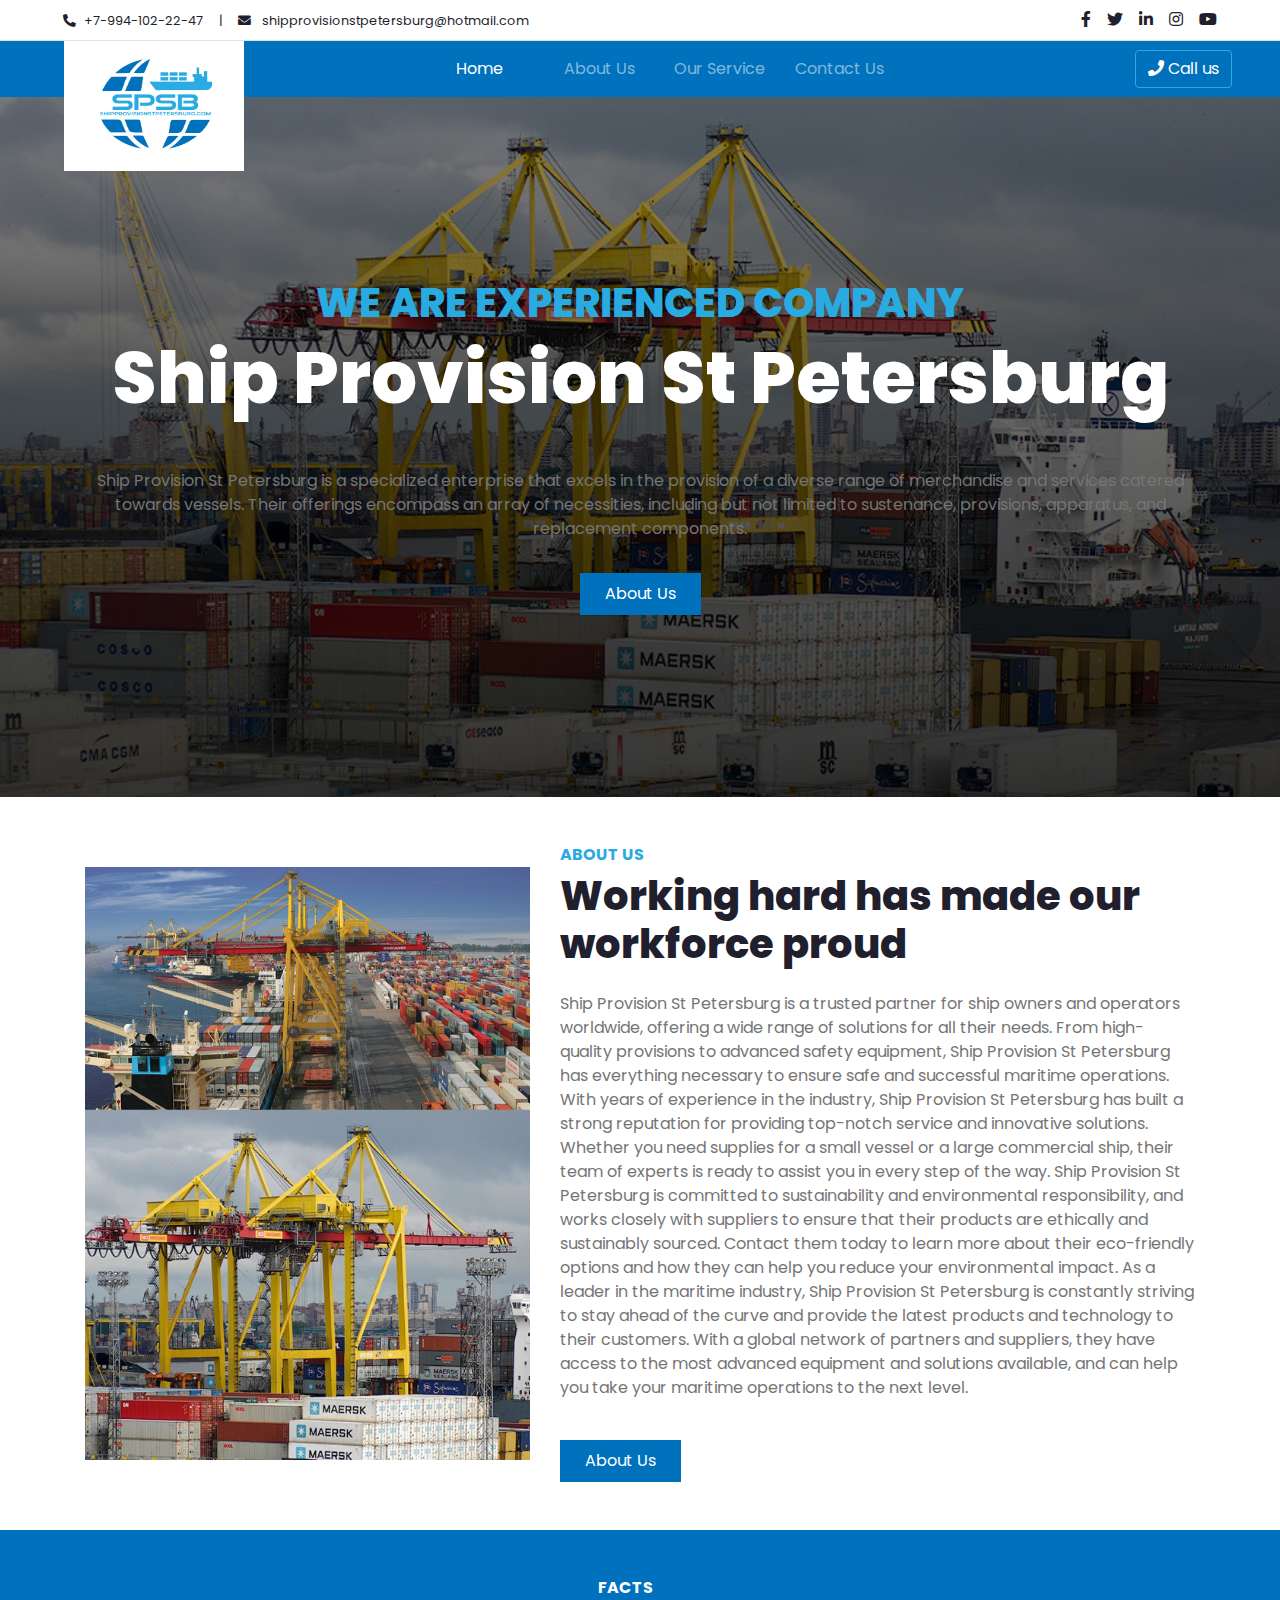
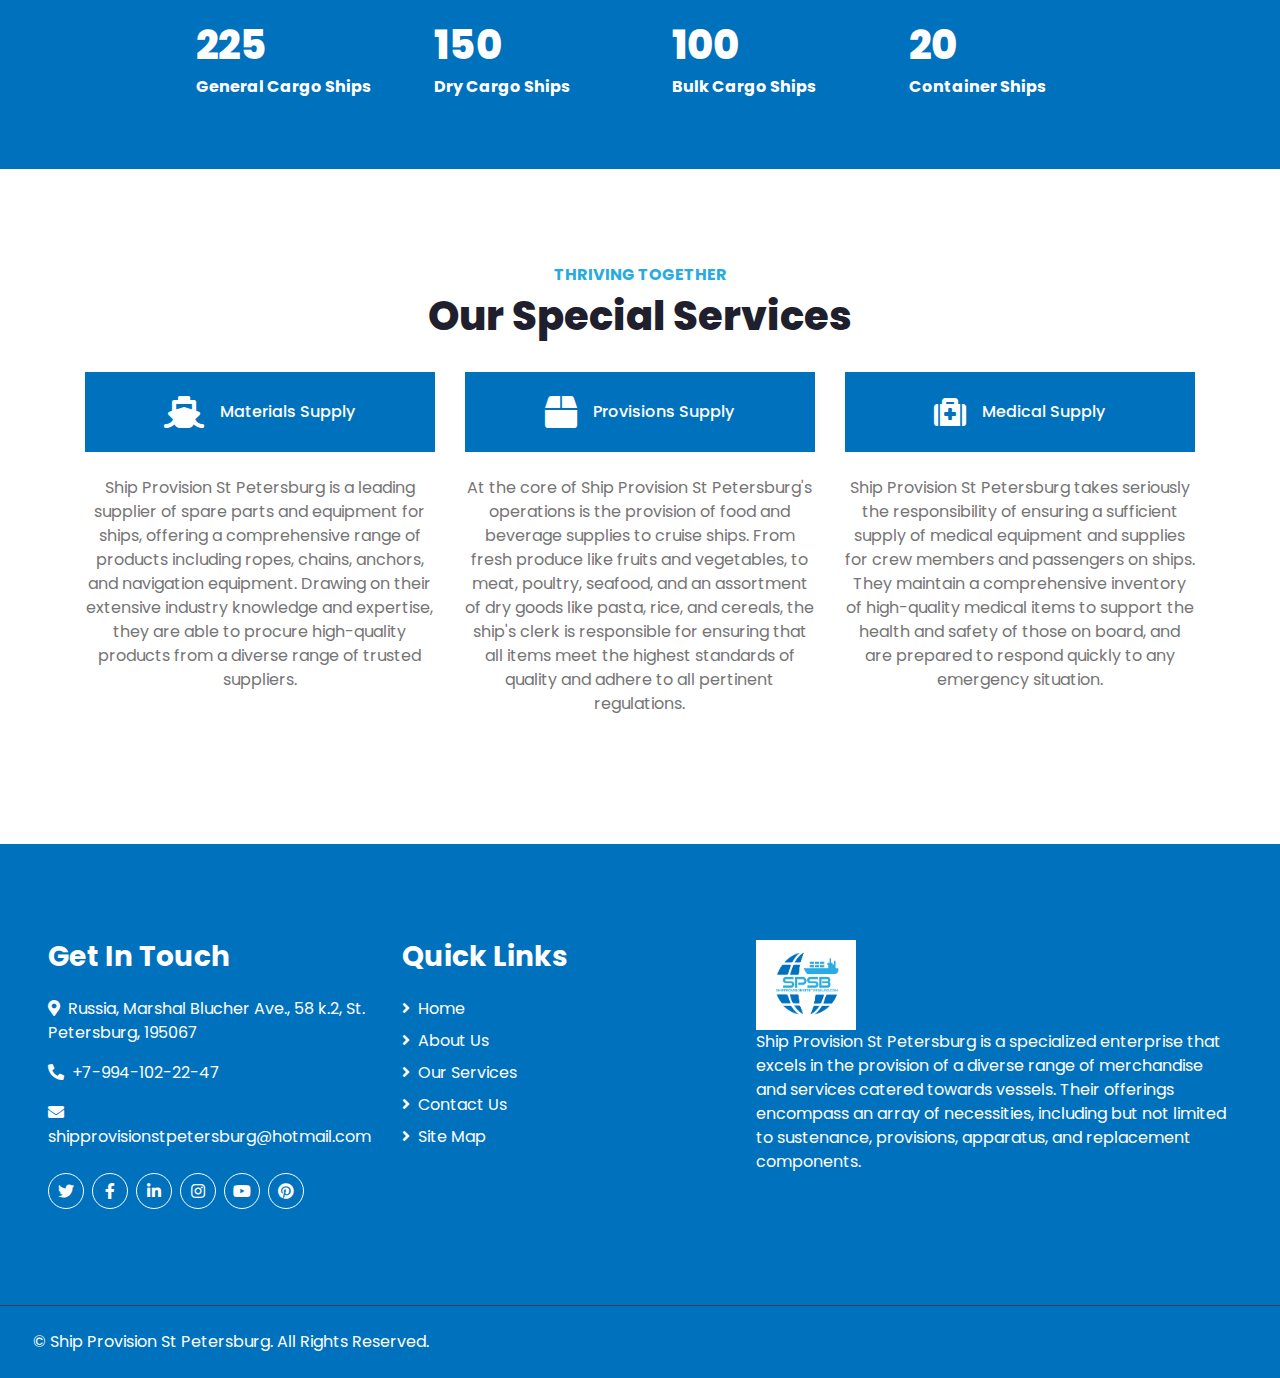
==== index.html @ 09c15457 "updated" ====
<!DOCTYPE html>
<html lang="en">

<head>
    <meta charset="utf-8">
    <title>Home | Ship Provision St Petersburg</title>
     <!-- 301 Redirection -->
    <!-- <meta http-equiv="refresh" content="0; url=http://127.0.0.1:5502/301_redirection.html"> -->
    <meta content="width=device-width, initial-scale=1.0" name="viewport">
    <meta content="Cargo ship,Shipping containers,Logistics,Bulk cargo" name="keywords" />
    <meta name="description" content="We offer efficient and reliable cargo shipping services to transport goods worldwide. Our services cover containerized, bulk, and oversized cargo, and we provide comprehensive logistics solutions for businesses of any size. To learn more about our offerings, get in touch with us today.">

    <!-- Favicon -->
    <link href="./img/favicon.jpg" rel="icon">

    <!-- Google Web Fonts -->
    <link rel="preconnect" href="https://fonts.gstatic.com">
    <link href="https://fonts.googleapis.com/css2?family=Poppins:wght@100;200;300;400;500;600;700;800;900&display=swap" rel="stylesheet">

    <!-- Font Awesome -->
    <link href="https://cdnjs.cloudflare.com/ajax/libs/font-awesome/5.10.0/css/all.min.css" rel="stylesheet">

    <!-- Libraries Stylesheet -->
    <link href="./lib/owlcarousel/assets/owl.carousel.min.css" rel="stylesheet">

    <!-- Customized Bootstrap Stylesheet -->
    <link href="./css/style.css" rel="stylesheet">
</head>

<body>
    <!-- Topbar Start -->
    <div class="container-fluid bg-light  border-bottom d-lg-block d-md-none d-sm-none d-none">
        <div class="row py-2 px-lg-5">
            <div class="col-lg-6 text-center text-lg-left mb-2 mb-lg-0">
                <div class="d-inline-flex align-items-center text-dark">
                    <small><i class="fa fa-phone-alt mr-2"></i><a href="tel:+7-902-484-27-05" class="text-dark text-decoration-none">+7-994-102-22-47</a></small>
                    <small class="px-3">|</small>
                    <small><i class="fa fa-envelope mr-2"></i>
                    <a href="mailto:shipprovisionstpetersburg@hotmail.com" class="text-dark text-decoration-none">shipprovisionstpetersburg@hotmail.com</a></small>
                </div>
            </div>
            <div class="col-lg-6 text-center text-lg-right">
                <div class="d-inline-flex align-items-center">
                    <a class="text-dark px-2" href="">
                        <i class="fab fa-facebook-f"></i>
                    </a>
                    <a class="text-dark px-2" href="">
                        <i class="fab fa-twitter"></i>
                    </a>
                    <a class="text-dark px-2" href="">
                        <i class="fab fa-linkedin-in"></i>
                    </a>
                    <a class="text-dark px-2" href="https://www.instagram.com/shipprovisionst.petersburg/">
                        <i class="fab fa-instagram"></i>
                    </a>
                    <a class="text-dark pl-2" href="">
                        <i class="fab fa-youtube"></i>
                    </a>
                </div>
            </div>
        </div>
    </div>
    <!-- Topbar End -->

    <!-- Navbar Start -->
    <div class="container-fluid p-0">
        <nav class="navbar navbar-expand-lg bg-dark navbar-dark p-5  py-3 py-lg-0 px-lg-5">
            <a href="./index.html" class="navbar-brand ml-lg-3">
                <img src="./img/shipprovisionstpetersburgjpeg.jpg" class="position-absolute" alt="Logo" width="180px" height="130px"  style="top:0px">
                <!-- <h3 class="m-0 display-5 text-uppercase text-primary"><i class="fa fa-ship mr-2"></i>Ship Provision St Petersburg</h3> -->
            </a>
            <button type="button" class="navbar-toggler" data-toggle="collapse" data-target="#navbarCollapse">
                <span class="navbar-toggler-icon"></span>
            </button>
            <div class="collapse navbar-collapse "   id="navbarCollapse" >
                <div class="navbar-nav  m-auto p-2 d-flex align-items-center  justify-content-end" style="width: 600px;">
                    <a href="./index.html" class="nav-item nav-link active">Home</a>
                    <a href="./about_us.html" class="nav-item nav-link">About Us</a>
                    <a href="./our_service.html" class="nav-item nav-link">Our Service</a>
                    <a href="./contact_us.html" class="nav-item nav-link">Contact Us</a>
                </div>
                <a href="tel:+7-994-102-22-47" class="btn btn-outline-warning rounded"> <i class="fa fa-phone"></i> Call us</a>
            </div>
        </nav>
    </div>
    <!-- Navbar End -->


    <!-- Header Start -->
    <div class="jumbotron jumbotron-fluid mb-5">
        <div class="container text-center py-5">
            <h1 class="text-warning mb-2">WE ARE EXPERIENCED COMPANY</h1>
            <h1 class="text-white display-3 mb-5">Ship Provision St Petersburg</h1>
            <p>Ship Provision St Petersburg  is a specialized enterprise that excels in the provision of a diverse range of merchandise and services catered towards vessels. Their offerings encompass an array of necessities, including but not limited to sustenance, provisions, apparatus, and replacement components.</p>
            <a href="./about_us.html" class="btn btn-primary mt-3 py-2 px-4">About Us</a>
        </div>
    </div>
    <!-- Header End -->
    <!-- About Start -->
    <div class="container-fluid">
        <div class="container">
            <div class="row align-items-center">
                <div class="col-lg-5">
                    <img class="img-fluid w-100" src="./img/feature.jpg" alt="About Us">
                </div>
                <div class="col-lg-7 py-5 py-lg-0">
                    <h6 class="text-warning text-uppercase font-weight-bold">About Us</h6>
                    <h1 class="mb-4">Working hard has made our workforce proud</h1>
                    <p class="mb-4">Ship Provision St Petersburg is a trusted partner for ship owners and operators worldwide, offering a wide range of solutions for all their needs. From high-quality provisions to advanced safety equipment, Ship Provision St Petersburg has everything necessary to ensure safe and successful maritime operations.
                    With years of experience in the industry, Ship Provision St Petersburg has built a strong reputation for providing top-notch service and innovative solutions. Whether you need supplies for a small vessel or a large commercial ship, their team of experts is ready to assist you in every step of the way.
                    Ship Provision St Petersburg is committed to sustainability and environmental responsibility, and works closely with suppliers to ensure that their products are ethically and sustainably sourced. Contact them today to learn more about their eco-friendly options and how they can help you reduce your environmental impact.
                    As a leader in the maritime industry, Ship Provision St Petersburg is constantly striving to stay ahead of the curve and provide the latest products and technology to their customers. With a global network of partners and suppliers, they have access to the most advanced equipment and solutions available, and can help you take your maritime operations to the next level.</p>
                    <a href="./about_us.html" class="btn btn-primary mt-3 py-2 px-4">About Us</a>
                </div>
            </div>
        </div>
    </div>
    <!-- About End -->


    <!--  Facts Request Start -->
    <div class="container-fluid bg-dark my-5">
        <div class="container">
            <div class="row d-flex justify-content-center w-100  align-items-center p-5">
                <h6 class="text-light text-uppercase font-weight-bold mb-4">Facts</h6>
                <div class="col-lg-12 py-5 py-lg-0">
                    
                    <div class="row ml-5 d-flex justify-content-center  align-item-center">
                        <div class="col-sm-3">
                            <h1 class="text-primary mb-2" data-toggle="counter-up">225</h1>
                            <h6 class="font-weight-bold mb-4 text-primary">General Cargo Ships</h6>
                        </div>
                        <div class="col-sm-3">
                            <h1 class="text-primary mb-2" data-toggle="counter-up">150</h1>
                            <h6 class="font-weight-bold mb-4 text-primary">Dry Cargo Ships</h6>
                        </div>
                        <div class="col-sm-3">
                            <h1 class="text-primary mb-2" data-toggle="counter-up">100</h1>
                            <h6 class="font-weight-bold mb-4 text-primary">Bulk Cargo Ships</h6>
                        </div>
                        <div class="col-sm-3">
                            <h1 class="text-primary mb-2" data-toggle="counter-up">20</h1>
                            <h6 class="font-weight-bold mb-4 text-primary">Container Ships</h6>
                        </div>
                    </div>
                </div>
            </div>
        </div>
    </div>
    <!-- Facts Request Start -->


    <!-- Services Start -->
    <div class="container-fluid pt-5">
        <div class="container">
            <div class="text-center pb-2">
                <h6 class="text-warning text-uppercase font-weight-bold">Thriving Together</h6>
                <h1 class="mb-4">Our Special Services</h1>
            </div>
            <div class="row pb-3">
                <div class="col-lg-4 col-md-6 text-center mb-5">
                    <div class="d-flex align-items-center justify-content-center bg-dark mb-4 p-4">
                        <i class="fa fa-2x fa-ship text-primary pr-3"></i>
                        <h6 class="text-white font-weight-medium m-0">Materials Supply</h6>
                    </div>
                    <p>Ship Provision St Petersburg is a leading supplier of spare parts and equipment for ships, offering a comprehensive range of products including ropes, chains, anchors, and navigation equipment. Drawing on their extensive industry knowledge and expertise, they are able to procure high-quality products from a diverse range of trusted suppliers.</p>
                </div>
                <div class="col-lg-4 col-md-6 text-center mb-5">
                    <div class="d-flex align-items-center justify-content-center bg-dark mb-4 p-4">
                        <i class="fa fa-2x fa-box text-primary pr-3"></i>
                        <h6 class="text-white font-weight-medium m-0">Provisions Supply</h6>
                    </div>
                    <p>At the core of Ship Provision St Petersburg's operations is the provision of food and beverage supplies to cruise ships. From fresh produce like fruits and vegetables, to meat, poultry, seafood, and an assortment of dry goods like pasta, rice, and cereals, the ship's clerk is responsible for ensuring that all items meet the highest standards of quality and adhere to all pertinent regulations.</p>
                </div>
                <div class="col-lg-4 col-md-6 text-center mb-5">
                    <div class="d-flex align-items-center justify-content-center bg-dark mb-4 p-4">
                        <i class="fa fa-2x fa-medkit text-primary pr-3"></i>
                        <h6 class="text-white font-weight-medium m-0">Medical Supply</h6>
                    </div>
                    <p>Ship Provision St Petersburg takes seriously the responsibility of ensuring a sufficient supply of medical equipment and supplies for crew members and passengers on ships. They maintain a comprehensive inventory of high-quality medical items to support the health and safety of those on board, and are prepared to respond quickly to any emergency situation.</p>
                </div> 
            </div>
        </div>
    </div>
    <!-- Services End -->

   <!-- Footer Start -->
   <div class="container-fluid bg-dark text-white mt-5 py-5 px-sm-3 px-md-5">
    <div class="row pt-5">
        <div class="col-lg-7 col-md-6">
            <div class="row">
                <div class="col-md-6 mb-5">
                    <h3 class="text-primary mb-4">Get In Touch</h3>
                    <p><i class="fa fa-map-marker-alt mr-2"></i>Russia, Marshal Blucher Ave., 58 k.2, St. Petersburg, 195067</p>
                    <p><i class="fa fa-phone-alt mr-2"></i><a href="tel:+7-902-484-27-05" class="text-white text-decoration-none">+7-994-102-22-47</a></p>
                    <p><i class="fa fa-envelope mr-2"></i><a href="mailto:shipprovisionstpetersburg@hotmail.com" class="text-white text-decoration-none">shipprovisionstpetersburg@hotmail.com</a></p>
                    <div class="d-flex justify-content-start mt-4">
                        <a class="btn btn-outline-light btn-social mr-2" href="#"><i class="fab fa-twitter"></i></a>
                        <a class="btn btn-outline-light btn-social mr-2" href="#"><i class="fab fa-facebook-f"></i></a>
                        <a class="btn btn-outline-light btn-social mr-2" href="#"><i class="fab fa-linkedin-in"></i></a>
                        <a class="btn btn-outline-light btn-social mr-2" href="https://www.instagram.com/shipprovisionst.petersburg/"><i class="fab fa-instagram"></i></a>
                        <a class="btn btn-outline-light btn-social mr-2" href=""><i class="fab fa-youtube"></i></a>
                        <a class="btn btn-outline-light btn-social" href="https://ru.pinterest.com/shipprovisionstpetersburg/"><i class="fab fa-pinterest"></i></a>
                    </div>
                </div>
                <div class="col-md-6 mb-5">
                    <h3 class="text-primary mb-4">Quick Links</h3>
                    <div class="d-flex flex-column justify-content-start">
                        <a class="text-white mb-2" href="./index.html"><i class="fa fa-angle-right mr-2"></i>Home</a>
                        <a class="text-white mb-2" href="./about_us.html"><i class="fa fa-angle-right mr-2"></i>About Us</a>
                        <a class="text-white mb-2" href="./our_service.html"><i class="fa fa-angle-right mr-2"></i>Our Services</a>
                        <a class="text-white mb-2" href="./contact_us.html"><i class="fa fa-angle-right mr-2"></i>Contact Us</a>
                        <a class="text-white" href="./site_map.html"><i class="fa fa-angle-right mr-2"></i>Site Map</a>
                    </div>
                </div>
            </div>
        </div>
        <div class="col-lg-5 col-md-6 mb-5">
            <img src="./img/shipprovisionstpetersburgjpeg.jpg" alt="fOOTER ABOUT US IMAGE" height="90px" width="100px">
            <!-- <h3 class="text-primary mb-4">Ship Provision St Petersburg</h3> -->
            <p>Ship Provision St Petersburg  is a specialized enterprise that excels in the provision of a diverse range of merchandise and services catered towards vessels. Their offerings encompass an array of necessities, including but not limited to sustenance, provisions, apparatus, and replacement components.</p>
        </div>
    </div>
</div>
<div class="container-fluid bg-dark text-white border-top py-4 px-sm-3 px-md-5" style="border-color: #3E3E4E !important;">
    <div class="row">
        <p class="m-0 text-white text-center">&copy; Ship Provision St Petersburg. All Rights Reserved. </p>
    </div>
</div>
<!-- Footer End -->


    <!-- Back to Top -->
    <a href="#" class="btn btn-lg btn-primary back-to-top"><i class="fa fa-angle-double-up"></i></a>


    <!-- JavaScript Libraries -->
    <script src="https://code.jquery.com/jquery-3.4.1.min.js"></script>
    <script src="https://stackpath.bootstrapcdn.com/bootstrap/4.4.1/js/bootstrap.bundle.min.js"></script>
    <script src="./lib/easing/easing.min.js"></script>
    <script src="./lib/waypoints/waypoints.min.js"></script>
    <script src="./lib/counterup/counterup.min.js"></script>
    <script src="./lib/owlcarousel/owl.carousel.min.js"></script>

    <!-- Contact Javascript File -->
    <script src="./mail/jqBootstrapValidation.min.js"></script>
    <script src="./mail/contact.js"></script>

    <!-- Template Javascript -->
    <script src="./js/main.js"></script>
</body>

</html>
---- css/style.css ----
/******* Bootstrap Theming ********/
/*!
 * Bootstrap v4.5.3 (https://getbootstrap.com/)
 * Copyright 2011-2020 The Bootstrap Authors
 * Copyright 2011-2020 Twitter, Inc.
 * Licensed under MIT (https://github.com/twbs/bootstrap/blob/main/LICENSE)
 */
:root {
  --blue: #007bff;
  --indigo: #6610f2;
  --purple: #6f42c1;
  --pink: #e83e8c;
  --red: #dc3545;
  --orange: #fd7e14;
  --yellow: #29abe2;
  --green: #28a745;
  --teal: #20c997;
  --cyan: #17a2b8;
  --white: #fff;
  --gray: #6c757d;
  --gray-dark: #343a40;
  --primary: #fff;
  --secondary: #F2F2F4;
  --success: #28a745;
  --info: #17a2b8;
  --warning: #29abe2;
  --danger: #dc3545;
  --light: #FFFFFF;
  --dark: #1F1F2E;
  /* bg color  */
  --bgdark:#0071BD;
  /* --bgdark:#0071bc; */

  --breakpoint-xs: 0;
  --breakpoint-sm: 576px;
  --breakpoint-md: 768px;
  --breakpoint-lg: 992px;
  --breakpoint-xl: 1200px;
  --font-family-sans-serif: "Poppins", sans-serif;
  --font-family-monospace: SFMono-Regular, Menlo, Monaco, Consolas, "Liberation Mono", "Courier New", monospace;
}

*,
*::before,
*::after {
  box-sizing: border-box;
}

html {
  font-family: sans-serif;
  line-height: 1.15;
  -webkit-text-size-adjust: 100%;
  -webkit-tap-highlight-color: rgba(0, 0, 0, 0);
}

article, aside, figcaption, figure, footer, header, hgroup, main, nav, section {
  display: block;
}

body {
  margin: 0;
  font-family: "Poppins", sans-serif;
  font-size: 1rem;
  font-weight: 400;
  line-height: 1.5;
  color: #757575;
  text-align: left;
  background-color: #fff;
}

[tabindex="-1"]:focus:not(:focus-visible) {
  outline: 0 !important;
}

hr {
  box-sizing: content-box;
  height: 0;
  overflow: visible;
}

h1, h2, h3, h4, h5, h6 {
  margin-top: 0;
  margin-bottom: 0.5rem;
}

p {
  margin-top: 0;
  margin-bottom: 1rem;
}

abbr[title],
abbr[data-original-title] {
  text-decoration: underline;
  text-decoration: underline dotted;
  cursor: help;
  border-bottom: 0;
  text-decoration-skip-ink: none;
}

address {
  margin-bottom: 1rem;
  font-style: normal;
  line-height: inherit;
}

ol,
ul,
dl {
  margin-top: 0;
  margin-bottom: 1rem;
}

ol ol,
ul ul,
ol ul,
ul ol {
  margin-bottom: 0;
}

dt {
  font-weight: 700;
}

dd {
  margin-bottom: .5rem;
  margin-left: 0;
}

blockquote {
  margin: 0 0 1rem;
}

b,
strong {
  font-weight: bolder;
}

small {
  font-size: 80%;
}

sub,
sup {
  position: relative;
  font-size: 75%;
  line-height: 0;
  vertical-align: baseline;
}

sub {
  bottom: -.25em;
}

sup {
  top: -.5em;
}

a {
  color: #ffc107;
  text-decoration: none;
  background-color: transparent;
}

a:hover {
  color: #b33200;
  text-decoration: underline;
}

a:not([href]):not([class]) {
  color: inherit;
  text-decoration: none;
}

a:not([href]):not([class]):hover {
  color: inherit;
  text-decoration: none;
}

pre,
code,
kbd,
samp {
  font-family: SFMono-Regular, Menlo, Monaco, Consolas, "Liberation Mono", "Courier New", monospace;
  font-size: 1em;
}

pre {
  margin-top: 0;
  margin-bottom: 1rem;
  overflow: auto;
  -ms-overflow-style: scrollbar;
}

figure {
  margin: 0 0 1rem;
}

img {
  vertical-align: middle;
  border-style: none;
}

svg {
  overflow: hidden;
  vertical-align: middle;
}

table {
  border-collapse: collapse;
}

caption {
  padding-top: 0.75rem;
  padding-bottom: 0.75rem;
  color: #6c757d;
  text-align: left;
  caption-side: bottom;
}

th {
  text-align: inherit;
  text-align: -webkit-match-parent;
}

label {
  display: inline-block;
  margin-bottom: 0.5rem;
}

button {
  border-radius: 0;
}

button:focus {
  outline: 1px dotted;
  outline: 5px auto -webkit-focus-ring-color;
}

input,
button,
select,
optgroup,
textarea {
  margin: 0;
  font-family: inherit;
  font-size: inherit;
  line-height: inherit;
}

button,
input {
  overflow: visible;
}

button,
select {
  text-transform: none;
}

[role="button"] {
  cursor: pointer;
}

select {
  word-wrap: normal;
}

button,
[type="button"],
[type="reset"],
[type="submit"] {
  -webkit-appearance: button;
}

button:not(:disabled),
[type="button"]:not(:disabled),
[type="reset"]:not(:disabled),
[type="submit"]:not(:disabled) {
  cursor: pointer;
}

button::-moz-focus-inner,
[type="button"]::-moz-focus-inner,
[type="reset"]::-moz-focus-inner,
[type="submit"]::-moz-focus-inner {
  padding: 0;
  border-style: none;
}

input[type="radio"],
input[type="checkbox"] {
  box-sizing: border-box;
  padding: 0;
}

textarea {
  overflow: auto;
  resize: vertical;
}

fieldset {
  min-width: 0;
  padding: 0;
  margin: 0;
  border: 0;
}

legend {
  display: block;
  width: 100%;
  max-width: 100%;
  padding: 0;
  margin-bottom: .5rem;
  font-size: 1.5rem;
  line-height: inherit;
  color: inherit;
  white-space: normal;
}

@media (max-width: 1200px) {
  legend {
    font-size: calc(1.275rem + 0.3vw) ;
  }
}

progress {
  vertical-align: baseline;
}

[type="number"]::-webkit-inner-spin-button,
[type="number"]::-webkit-outer-spin-button {
  height: auto;
}

[type="search"] {
  outline-offset: -2px;
  -webkit-appearance: none;
}

[type="search"]::-webkit-search-decoration {
  -webkit-appearance: none;
}

::-webkit-file-upload-button {
  font: inherit;
  -webkit-appearance: button;
}

output {
  display: inline-block;
}

summary {
  display: list-item;
  cursor: pointer;
}

template {
  display: none;
}

[hidden] {
  display: none !important;
}

h1, h2, h3, h4, h5, h6,
.h1, .h2, .h3, .h4, .h5, .h6 {
  margin-bottom: 0.5rem;
  font-weight: 500;
  line-height: 1.2;
  color: #1F1F2E;
}

h1, .h1 {
  font-size: 2.5rem;
}

@media (max-width: 1200px) {
  h1, .h1 {
    font-size: calc(1.375rem + 1.5vw) ;
  }
}

h2, .h2 {
  font-size: 2rem;
}

@media (max-width: 1200px) {
  h2, .h2 {
    font-size: calc(1.325rem + 0.9vw) ;
  }
}

h3, .h3 {
  font-size: 1.75rem;
}

@media (max-width: 1200px) {
  h3, .h3 {
    font-size: calc(1.3rem + 0.6vw) ;
  }
}

h4, .h4 {
  font-size: 1.5rem;
}

@media (max-width: 1200px) {
  h4, .h4 {
    font-size: calc(1.275rem + 0.3vw) ;
  }
}

h5, .h5 {
  font-size: 1.25rem;
}

h6, .h6 {
  font-size: 1rem;
}

.lead {
  font-size: 1.25rem;
  font-weight: 300;
}

.display-1 {
  font-size: 6rem;
  font-weight: 300;
  line-height: 1.2;
}

@media (max-width: 1200px) {
  .display-1 {
    font-size: calc(1.725rem + 5.7vw) ;
  }
}

.display-2 {
  font-size: 5.5rem;
  font-weight: 300;
  line-height: 1.2;
}

@media (max-width: 1200px) {
  .display-2 {
    font-size: calc(1.675rem + 5.1vw) ;
  }
}

.display-3 {
  font-size: 4.5rem;
  font-weight: 300;
  line-height: 1.2;
}

@media (max-width: 1200px) {
  .display-3 {
    font-size: calc(1.575rem + 3.9vw) ;
  }
}

.display-4 {
  font-size: 3.5rem;
  font-weight: 300;
  line-height: 1.2;
}

@media (max-width: 1200px) {
  .display-4 {
    font-size: calc(1.475rem + 2.7vw) ;
  }
}

hr {
  margin-top: 1rem;
  margin-bottom: 1rem;
  border: 0;
  border-top: 1px solid rgba(0, 0, 0, 0.1);
}

small,
.small {
  font-size: 80%;
  font-weight: 400;
}

mark,
.mark {
  padding: 0.2em;
  background-color: #fcf8e3;
}

.list-unstyled {
  padding-left: 0;
  list-style: none;
}

.list-inline {
  padding-left: 0;
  list-style: none;
}

.list-inline-item {
  display: inline-block;
}

.list-inline-item:not(:last-child) {
  margin-right: 0.5rem;
}

.initialism {
  font-size: 90%;
  text-transform: uppercase;
}

.blockquote {
  margin-bottom: 1rem;
  font-size: 1.25rem;
}

.blockquote-footer {
  display: block;
  font-size: 80%;
  color: #6c757d;
}

.blockquote-footer::before {
  content: "\2014\00A0";
}

.img-fluid {
  max-width: 100%;
  height: auto;
}

.img-thumbnail {
  padding: 0.25rem;
  background-color: #fff;
  border: 1px solid #dee2e6;
  max-width: 100%;
  height: auto;
}

.figure {
  display: inline-block;
}

.figure-img {
  margin-bottom: 0.5rem;
  line-height: 1;
}

.figure-caption {
  font-size: 90%;
  color: #6c757d;
}

code {
  font-size: 87.5%;
  color: #e83e8c;
  word-wrap: break-word;
}

a > code {
  color: inherit;
}

kbd {
  padding: 0.2rem 0.4rem;
  font-size: 87.5%;
  color: #fff;
  background-color: #212529;
}

kbd kbd {
  padding: 0;
  font-size: 100%;
  font-weight: 700;
}

pre {
  display: block;
  font-size: 87.5%;
  color: #212529;
}

pre code {
  font-size: inherit;
  color: inherit;
  word-break: normal;
}

.pre-scrollable {
  max-height: 340px;
  overflow-y: scroll;
}

.container,
.container-fluid,
.container-sm,
.container-md,
.container-lg,
.container-xl {
  width: 100%;
  padding-right: 15px;
  padding-left: 15px;
  margin-right: auto;
  margin-left: auto;
}

@media (min-width: 576px) {
  .container, .container-sm {
    max-width: 540px;
  }
}

@media (min-width: 768px) {
  .container, .container-sm, .container-md {
    max-width: 720px;
  }
}

@media (min-width: 992px) {
  .container, .container-sm, .container-md, .container-lg {
    max-width: 960px;
  }
}

@media (min-width: 1200px) {
  .container, .container-sm, .container-md, .container-lg, .container-xl {
    max-width: 1140px;
  }
}

.row {
  display: flex;
  flex-wrap: wrap;
  margin-right: -15px;
  margin-left: -15px;
}

.no-gutters {
  margin-right: 0;
  margin-left: 0;
}

.no-gutters > .col,
.no-gutters > [class*="col-"] {
  padding-right: 0;
  padding-left: 0;
}

.col-1, .col-2, .col-3, .col-4, .col-5, .col-6, .col-7, .col-8, .col-9, .col-10, .col-11, .col-12, .col,
.col-auto, .col-sm-1, .col-sm-2, .col-sm-3, .col-sm-4, .col-sm-5, .col-sm-6, .col-sm-7, .col-sm-8, .col-sm-9, .col-sm-10, .col-sm-11, .col-sm-12, .col-sm,
.col-sm-auto, .col-md-1, .col-md-2, .col-md-3, .col-md-4, .col-md-5, .col-md-6, .col-md-7, .col-md-8, .col-md-9, .col-md-10, .col-md-11, .col-md-12, .col-md,
.col-md-auto, .col-lg-1, .col-lg-2, .col-lg-3, .col-lg-4, .col-lg-5, .col-lg-6, .col-lg-7, .col-lg-8, .col-lg-9, .col-lg-10, .col-lg-11, .col-lg-12, .col-lg,
.col-lg-auto, .col-xl-1, .col-xl-2, .col-xl-3, .col-xl-4, .col-xl-5, .col-xl-6, .col-xl-7, .col-xl-8, .col-xl-9, .col-xl-10, .col-xl-11, .col-xl-12, .col-xl,
.col-xl-auto {
  position: relative;
  width: 100%;
  padding-right: 15px;
  padding-left: 15px;
}

.col {
  flex-basis: 0;
  flex-grow: 1;
  max-width: 100%;
}

.row-cols-1 > * {
  flex: 0 0 100%;
  max-width: 100%;
}

.row-cols-2 > * {
  flex: 0 0 50%;
  max-width: 50%;
}

.row-cols-3 > * {
  flex: 0 0 33.33333%;
  max-width: 33.33333%;
}

.row-cols-4 > * {
  flex: 0 0 25%;
  max-width: 25%;
}

.row-cols-5 > * {
  flex: 0 0 20%;
  max-width: 20%;
}

.row-cols-6 > * {
  flex: 0 0 16.66667%;
  max-width: 16.66667%;
}

.col-auto {
  flex: 0 0 auto;
  width: auto;
  max-width: 100%;
}

.col-1 {
  flex: 0 0 8.33333%;
  max-width: 8.33333%;
}

.col-2 {
  flex: 0 0 16.66667%;
  max-width: 16.66667%;
}

.col-3 {
  flex: 0 0 25%;
  max-width: 25%;
}

.col-4 {
  flex: 0 0 33.33333%;
  max-width: 33.33333%;
}

.col-5 {
  flex: 0 0 41.66667%;
  max-width: 41.66667%;
}

.col-6 {
  flex: 0 0 50%;
  max-width: 50%;
}

.col-7 {
  flex: 0 0 58.33333%;
  max-width: 58.33333%;
}

.col-8 {
  flex: 0 0 66.66667%;
  max-width: 66.66667%;
}

.col-9 {
  flex: 0 0 75%;
  max-width: 75%;
}

.col-10 {
  flex: 0 0 83.33333%;
  max-width: 83.33333%;
}

.col-11 {
  flex: 0 0 91.66667%;
  max-width: 91.66667%;
}

.col-12 {
  flex: 0 0 100%;
  max-width: 100%;
}

.order-first {
  order: -1;
}

.order-last {
  order: 13;
}

.order-0 {
  order: 0;
}

.order-1 {
  order: 1;
}

.order-2 {
  order: 2;
}

.order-3 {
  order: 3;
}

.order-4 {
  order: 4;
}

.order-5 {
  order: 5;
}

.order-6 {
  order: 6;
}

.order-7 {
  order: 7;
}

.order-8 {
  order: 8;
}

.order-9 {
  order: 9;
}

.order-10 {
  order: 10;
}

.order-11 {
  order: 11;
}

.order-12 {
  order: 12;
}

.offset-1 {
  margin-left: 8.33333%;
}

.offset-2 {
  margin-left: 16.66667%;
}

.offset-3 {
  margin-left: 25%;
}

.offset-4 {
  margin-left: 33.33333%;
}

.offset-5 {
  margin-left: 41.66667%;
}

.offset-6 {
  margin-left: 50%;
}

.offset-7 {
  margin-left: 58.33333%;
}

.offset-8 {
  margin-left: 66.66667%;
}

.offset-9 {
  margin-left: 75%;
}

.offset-10 {
  margin-left: 83.33333%;
}

.offset-11 {
  margin-left: 91.66667%;
}

@media (min-width: 576px) {
  .col-sm {
    flex-basis: 0;
    flex-grow: 1;
    max-width: 100%;
  }
  .row-cols-sm-1 > * {
    flex: 0 0 100%;
    max-width: 100%;
  }
  .row-cols-sm-2 > * {
    flex: 0 0 50%;
    max-width: 50%;
  }
  .row-cols-sm-3 > * {
    flex: 0 0 33.33333%;
    max-width: 33.33333%;
  }
  .row-cols-sm-4 > * {
    flex: 0 0 25%;
    max-width: 25%;
  }
  .row-cols-sm-5 > * {
    flex: 0 0 20%;
    max-width: 20%;
  }
  .row-cols-sm-6 > * {
    flex: 0 0 16.66667%;
    max-width: 16.66667%;
  }
  .col-sm-auto {
    flex: 0 0 auto;
    width: auto;
    max-width: 100%;
  }
  .col-sm-1 {
    flex: 0 0 8.33333%;
    max-width: 8.33333%;
  }
  .col-sm-2 {
    flex: 0 0 16.66667%;
    max-width: 16.66667%;
  }
  .col-sm-3 {
    flex: 0 0 25%;
    max-width: 25%;
  }
  .col-sm-4 {
    flex: 0 0 33.33333%;
    max-width: 33.33333%;
  }
  .col-sm-5 {
    flex: 0 0 41.66667%;
    max-width: 41.66667%;
  }
  .col-sm-6 {
    flex: 0 0 50%;
    max-width: 50%;
  }
  .col-sm-7 {
    flex: 0 0 58.33333%;
    max-width: 58.33333%;
  }
  .col-sm-8 {
    flex: 0 0 66.66667%;
    max-width: 66.66667%;
  }
  .col-sm-9 {
    flex: 0 0 75%;
    max-width: 75%;
  }
  .col-sm-10 {
    flex: 0 0 83.33333%;
    max-width: 83.33333%;
  }
  .col-sm-11 {
    flex: 0 0 91.66667%;
    max-width: 91.66667%;
  }
  .col-sm-12 {
    flex: 0 0 100%;
    max-width: 100%;
  }
  .order-sm-first {
    order: -1;
  }
  .order-sm-last {
    order: 13;
  }
  .order-sm-0 {
    order: 0;
  }
  .order-sm-1 {
    order: 1;
  }
  .order-sm-2 {
    order: 2;
  }
  .order-sm-3 {
    order: 3;
  }
  .order-sm-4 {
    order: 4;
  }
  .order-sm-5 {
    order: 5;
  }
  .order-sm-6 {
    order: 6;
  }
  .order-sm-7 {
    order: 7;
  }
  .order-sm-8 {
    order: 8;
  }
  .order-sm-9 {
    order: 9;
  }
  .order-sm-10 {
    order: 10;
  }
  .order-sm-11 {
    order: 11;
  }
  .order-sm-12 {
    order: 12;
  }
  .offset-sm-0 {
    margin-left: 0;
  }
  .offset-sm-1 {
    margin-left: 8.33333%;
  }
  .offset-sm-2 {
    margin-left: 16.66667%;
  }
  .offset-sm-3 {
    margin-left: 25%;
  }
  .offset-sm-4 {
    margin-left: 33.33333%;
  }
  .offset-sm-5 {
    margin-left: 41.66667%;
  }
  .offset-sm-6 {
    margin-left: 50%;
  }
  .offset-sm-7 {
    margin-left: 58.33333%;
  }
  .offset-sm-8 {
    margin-left: 66.66667%;
  }
  .offset-sm-9 {
    margin-left: 75%;
  }
  .offset-sm-10 {
    margin-left: 83.33333%;
  }
  .offset-sm-11 {
    margin-left: 91.66667%;
  }
}

@media (min-width: 768px) {
  .col-md {
    flex-basis: 0;
    flex-grow: 1;
    max-width: 100%;
  }
  .row-cols-md-1 > * {
    flex: 0 0 100%;
    max-width: 100%;
  }
  .row-cols-md-2 > * {
    flex: 0 0 50%;
    max-width: 50%;
  }
  .row-cols-md-3 > * {
    flex: 0 0 33.33333%;
    max-width: 33.33333%;
  }
  .row-cols-md-4 > * {
    flex: 0 0 25%;
    max-width: 25%;
  }
  .row-cols-md-5 > * {
    flex: 0 0 20%;
    max-width: 20%;
  }
  .row-cols-md-6 > * {
    flex: 0 0 16.66667%;
    max-width: 16.66667%;
  }
  .col-md-auto {
    flex: 0 0 auto;
    width: auto;
    max-width: 100%;
  }
  .col-md-1 {
    flex: 0 0 8.33333%;
    max-width: 8.33333%;
  }
  .col-md-2 {
    flex: 0 0 16.66667%;
    max-width: 16.66667%;
  }
  .col-md-3 {
    flex: 0 0 25%;
    max-width: 25%;
  }
  .col-md-4 {
    flex: 0 0 33.33333%;
    max-width: 33.33333%;
  }
  .col-md-5 {
    flex: 0 0 41.66667%;
    max-width: 41.66667%;
  }
  .col-md-6 {
    flex: 0 0 50%;
    max-width: 50%;
  }
  .col-md-7 {
    flex: 0 0 58.33333%;
    max-width: 58.33333%;
  }
  .col-md-8 {
    flex: 0 0 66.66667%;
    max-width: 66.66667%;
  }
  .col-md-9 {
    flex: 0 0 75%;
    max-width: 75%;
  }
  .col-md-10 {
    flex: 0 0 83.33333%;
    max-width: 83.33333%;
  }
  .col-md-11 {
    flex: 0 0 91.66667%;
    max-width: 91.66667%;
  }
  .col-md-12 {
    flex: 0 0 100%;
    max-width: 100%;
  }
  .order-md-first {
    order: -1;
  }
  .order-md-last {
    order: 13;
  }
  .order-md-0 {
    order: 0;
  }
  .order-md-1 {
    order: 1;
  }
  .order-md-2 {
    order: 2;
  }
  .order-md-3 {
    order: 3;
  }
  .order-md-4 {
    order: 4;
  }
  .order-md-5 {
    order: 5;
  }
  .order-md-6 {
    order: 6;
  }
  .order-md-7 {
    order: 7;
  }
  .order-md-8 {
    order: 8;
  }
  .order-md-9 {
    order: 9;
  }
  .order-md-10 {
    order: 10;
  }
  .order-md-11 {
    order: 11;
  }
  .order-md-12 {
    order: 12;
  }
  .offset-md-0 {
    margin-left: 0;
  }
  .offset-md-1 {
    margin-left: 8.33333%;
  }
  .offset-md-2 {
    margin-left: 16.66667%;
  }
  .offset-md-3 {
    margin-left: 25%;
  }
  .offset-md-4 {
    margin-left: 33.33333%;
  }
  .offset-md-5 {
    margin-left: 41.66667%;
  }
  .offset-md-6 {
    margin-left: 50%;
  }
  .offset-md-7 {
    margin-left: 58.33333%;
  }
  .offset-md-8 {
    margin-left: 66.66667%;
  }
  .offset-md-9 {
    margin-left: 75%;
  }
  .offset-md-10 {
    margin-left: 83.33333%;
  }
  .offset-md-11 {
    margin-left: 91.66667%;
  }
}

@media (min-width: 992px) {
  .col-lg {
    flex-basis: 0;
    flex-grow: 1;
    max-width: 100%;
  }
  .row-cols-lg-1 > * {
    flex: 0 0 100%;
    max-width: 100%;
  }
  .row-cols-lg-2 > * {
    flex: 0 0 50%;
    max-width: 50%;
  }
  .row-cols-lg-3 > * {
    flex: 0 0 33.33333%;
    max-width: 33.33333%;
  }
  .row-cols-lg-4 > * {
    flex: 0 0 25%;
    max-width: 25%;
  }
  .row-cols-lg-5 > * {
    flex: 0 0 20%;
    max-width: 20%;
  }
  .row-cols-lg-6 > * {
    flex: 0 0 16.66667%;
    max-width: 16.66667%;
  }
  .col-lg-auto {
    flex: 0 0 auto;
    width: auto;
    max-width: 100%;
  }
  .col-lg-1 {
    flex: 0 0 8.33333%;
    max-width: 8.33333%;
  }
  .col-lg-2 {
    flex: 0 0 16.66667%;
    max-width: 16.66667%;
  }
  .col-lg-3 {
    flex: 0 0 25%;
    max-width: 25%;
  }
  .col-lg-4 {
    flex: 0 0 33.33333%;
    max-width: 33.33333%;
  }
  .col-lg-5 {
    flex: 0 0 41.66667%;
    max-width: 41.66667%;
  }
  .col-lg-6 {
    flex: 0 0 50%;
    max-width: 50%;
  }
  .col-lg-7 {
    flex: 0 0 58.33333%;
    max-width: 58.33333%;
  }
  .col-lg-8 {
    flex: 0 0 66.66667%;
    max-width: 66.66667%;
  }
  .col-lg-9 {
    flex: 0 0 75%;
    max-width: 75%;
  }
  .col-lg-10 {
    flex: 0 0 83.33333%;
    max-width: 83.33333%;
  }
  .col-lg-11 {
    flex: 0 0 91.66667%;
    max-width: 91.66667%;
  }
  .col-lg-12 {
    flex: 0 0 100%;
    max-width: 100%;
  }
  .order-lg-first {
    order: -1;
  }
  .order-lg-last {
    order: 13;
  }
  .order-lg-0 {
    order: 0;
  }
  .order-lg-1 {
    order: 1;
  }
  .order-lg-2 {
    order: 2;
  }
  .order-lg-3 {
    order: 3;
  }
  .order-lg-4 {
    order: 4;
  }
  .order-lg-5 {
    order: 5;
  }
  .order-lg-6 {
    order: 6;
  }
  .order-lg-7 {
    order: 7;
  }
  .order-lg-8 {
    order: 8;
  }
  .order-lg-9 {
    order: 9;
  }
  .order-lg-10 {
    order: 10;
  }
  .order-lg-11 {
    order: 11;
  }
  .order-lg-12 {
    order: 12;
  }
  .offset-lg-0 {
    margin-left: 0;
  }
  .offset-lg-1 {
    margin-left: 8.33333%;
  }
  .offset-lg-2 {
    margin-left: 16.66667%;
  }
  .offset-lg-3 {
    margin-left: 25%;
  }
  .offset-lg-4 {
    margin-left: 33.33333%;
  }
  .offset-lg-5 {
    margin-left: 41.66667%;
  }
  .offset-lg-6 {
    margin-left: 50%;
  }
  .offset-lg-7 {
    margin-left: 58.33333%;
  }
  .offset-lg-8 {
    margin-left: 66.66667%;
  }
  .offset-lg-9 {
    margin-left: 75%;
  }
  .offset-lg-10 {
    margin-left: 83.33333%;
  }
  .offset-lg-11 {
    margin-left: 91.66667%;
  }
}

@media (min-width: 1200px) {
  .col-xl {
    flex-basis: 0;
    flex-grow: 1;
    max-width: 100%;
  }
  .row-cols-xl-1 > * {
    flex: 0 0 100%;
    max-width: 100%;
  }
  .row-cols-xl-2 > * {
    flex: 0 0 50%;
    max-width: 50%;
  }
  .row-cols-xl-3 > * {
    flex: 0 0 33.33333%;
    max-width: 33.33333%;
  }
  .row-cols-xl-4 > * {
    flex: 0 0 25%;
    max-width: 25%;
  }
  .row-cols-xl-5 > * {
    flex: 0 0 20%;
    max-width: 20%;
  }
  .row-cols-xl-6 > * {
    flex: 0 0 16.66667%;
    max-width: 16.66667%;
  }
  .col-xl-auto {
    flex: 0 0 auto;
    width: auto;
    max-width: 100%;
  }
  .col-xl-1 {
    flex: 0 0 8.33333%;
    max-width: 8.33333%;
  }
  .col-xl-2 {
    flex: 0 0 16.66667%;
    max-width: 16.66667%;
  }
  .col-xl-3 {
    flex: 0 0 25%;
    max-width: 25%;
  }
  .col-xl-4 {
    flex: 0 0 33.33333%;
    max-width: 33.33333%;
  }
  .col-xl-5 {
    flex: 0 0 41.66667%;
    max-width: 41.66667%;
  }
  .col-xl-6 {
    flex: 0 0 50%;
    max-width: 50%;
  }
  .col-xl-7 {
    flex: 0 0 58.33333%;
    max-width: 58.33333%;
  }
  .col-xl-8 {
    flex: 0 0 66.66667%;
    max-width: 66.66667%;
  }
  .col-xl-9 {
    flex: 0 0 75%;
    max-width: 75%;
  }
  .col-xl-10 {
    flex: 0 0 83.33333%;
    max-width: 83.33333%;
  }
  .col-xl-11 {
    flex: 0 0 91.66667%;
    max-width: 91.66667%;
  }
  .col-xl-12 {
    flex: 0 0 100%;
    max-width: 100%;
  }
  .order-xl-first {
    order: -1;
  }
  .order-xl-last {
    order: 13;
  }
  .order-xl-0 {
    order: 0;
  }
  .order-xl-1 {
    order: 1;
  }
  .order-xl-2 {
    order: 2;
  }
  .order-xl-3 {
    order: 3;
  }
  .order-xl-4 {
    order: 4;
  }
  .order-xl-5 {
    order: 5;
  }
  .order-xl-6 {
    order: 6;
  }
  .order-xl-7 {
    order: 7;
  }
  .order-xl-8 {
    order: 8;
  }
  .order-xl-9 {
    order: 9;
  }
  .order-xl-10 {
    order: 10;
  }
  .order-xl-11 {
    order: 11;
  }
  .order-xl-12 {
    order: 12;
  }
  .offset-xl-0 {
    margin-left: 0;
  }
  .offset-xl-1 {
    margin-left: 8.33333%;
  }
  .offset-xl-2 {
    margin-left: 16.66667%;
  }
  .offset-xl-3 {
    margin-left: 25%;
  }
  .offset-xl-4 {
    margin-left: 33.33333%;
  }
  .offset-xl-5 {
    margin-left: 41.66667%;
  }
  .offset-xl-6 {
    margin-left: 50%;
  }
  .offset-xl-7 {
    margin-left: 58.33333%;
  }
  .offset-xl-8 {
    margin-left: 66.66667%;
  }
  .offset-xl-9 {
    margin-left: 75%;
  }
  .offset-xl-10 {
    margin-left: 83.33333%;
  }
  .offset-xl-11 {
    margin-left: 91.66667%;
  }
}

.table {
  width: 100%;
  margin-bottom: 1rem;
  color: #757575;
}

.table th,
.table td {
  padding: 0.75rem;
  vertical-align: top;
  border-top: 1px solid #dee2e6;
}

.table thead th {
  vertical-align: bottom;
  border-bottom: 2px solid #dee2e6;
}

.table tbody + tbody {
  border-top: 2px solid #dee2e6;
}

.table-sm th,
.table-sm td {
  padding: 0.3rem;
}

.table-bordered {
  border: 1px solid #dee2e6;
}

.table-bordered th,
.table-bordered td {
  border: 1px solid #dee2e6;
}

.table-bordered thead th,
.table-bordered thead td {
  border-bottom-width: 2px;
}

.table-borderless th,
.table-borderless td,
.table-borderless thead th,
.table-borderless tbody + tbody {
  border: 0;
}

.table-striped tbody tr:nth-of-type(odd) {
  background-color: rgba(0, 0, 0, 0.05);
}

.table-hover tbody tr:hover {
  color: #757575;
  background-color: rgba(0, 0, 0, 0.075);
}

.table-primary,
.table-primary > th,
.table-primary > td {
  background-color: #ffccb8;
}

.table-primary th,
.table-primary td,
.table-primary thead th,
.table-primary tbody + tbody {
  border-color: lightsalmon;
}

.table-hover .table-primary:hover {
  background-color: #ffba9f;
}

.table-hover .table-primary:hover > td,
.table-hover .table-primary:hover > th {
  background-color: #ffba9f;
}

.table-secondary,
.table-secondary > th,
.table-secondary > td {
  background-color: #fbfbfc;
}

.table-secondary th,
.table-secondary td,
.table-secondary thead th,
.table-secondary tbody + tbody {
  border-color: #f8f8f9;
}

.table-hover .table-secondary:hover {
  background-color: #ececf1;
}

.table-hover .table-secondary:hover > td,
.table-hover .table-secondary:hover > th {
  background-color: #ececf1;
}

.table-success,
.table-success > th,
.table-success > td {
  background-color: #c3e6cb;
}

.table-success th,
.table-success td,
.table-success thead th,
.table-success tbody + tbody {
  border-color: #8fd19e;
}

.table-hover .table-success:hover {
  background-color: #b1dfbb;
}

.table-hover .table-success:hover > td,
.table-hover .table-success:hover > th {
  background-color: #b1dfbb;
}

.table-info,
.table-info > th,
.table-info > td {
  background-color: #bee5eb;
}

.table-info th,
.table-info td,
.table-info thead th,
.table-info tbody + tbody {
  border-color: #86cfda;
}

.table-hover .table-info:hover {
  background-color: #abdde5;
}

.table-hover .table-info:hover > td,
.table-hover .table-info:hover > th {
  background-color: #abdde5;
}

.table-warning,
.table-warning > th,
.table-warning > td {
  background-color: #ffeeba;
}

.table-warning th,
.table-warning td,
.table-warning thead th,
.table-warning tbody + tbody {
  border-color: #ffdf7e;
}

.table-hover .table-warning:hover {
  background-color: #ffe8a1;
}

.table-hover .table-warning:hover > td,
.table-hover .table-warning:hover > th {
  background-color: #ffe8a1;
}

.table-danger,
.table-danger > th,
.table-danger > td {
  background-color: #f5c6cb;
}

.table-danger th,
.table-danger td,
.table-danger thead th,
.table-danger tbody + tbody {
  border-color: #ed969e;
}

.table-hover .table-danger:hover {
  background-color: #f1b0b7;
}

.table-hover .table-danger:hover > td,
.table-hover .table-danger:hover > th {
  background-color: #f1b0b7;
}

.table-light,
.table-light > th,
.table-light > td {
  background-color: white;
}

.table-light th,
.table-light td,
.table-light thead th,
.table-light tbody + tbody {
  border-color: white;
}

.table-hover .table-light:hover {
  background-color: #f2f2f2;
}

.table-hover .table-light:hover > td,
.table-hover .table-light:hover > th {
  background-color: #f2f2f2;
}

.table-dark,
.table-dark > th,
.table-dark > td {
  background-color: #c0c0c4;
}

.table-dark th,
.table-dark td,
.table-dark thead th,
.table-dark tbody + tbody {
  border-color: #8b8b92;
}

.table-hover .table-dark:hover {
  background-color: #b3b3b8;
}

.table-hover .table-dark:hover > td,
.table-hover .table-dark:hover > th {
  background-color: #b3b3b8;
}

.table-active,
.table-active > th,
.table-active > td {
  background-color: rgba(0, 0, 0, 0.075);
}

.table-hover .table-active:hover {
  background-color: rgba(0, 0, 0, 0.075);
}

.table-hover .table-active:hover > td,
.table-hover .table-active:hover > th {
  background-color: rgba(0, 0, 0, 0.075);
}

.table .thead-dark th {
  color: #fff;
  background-color: #343a40;
  border-color: #454d55;
}

.table .thead-light th {
  color: #495057;
  background-color: #e9ecef;
  border-color: #dee2e6;
}

.table-dark {
  color: #fff;
  background-color: #343a40;
}

.table-dark th,
.table-dark td,
.table-dark thead th {
  border-color: #454d55;
}

.table-dark.table-bordered {
  border: 0;
}

.table-dark.table-striped tbody tr:nth-of-type(odd) {
  background-color: rgba(255, 255, 255, 0.05);
}

.table-dark.table-hover tbody tr:hover {
  color: #fff;
  background-color: rgba(255, 255, 255, 0.075);
}

@media (max-width: 575.98px) {
  .table-responsive-sm {
    display: block;
    width: 100%;
    overflow-x: auto;
    -webkit-overflow-scrolling: touch;
  }
  .table-responsive-sm > .table-bordered {
    border: 0;
  }
}

@media (max-width: 767.98px) {
  .table-responsive-md {
    display: block;
    width: 100%;
    overflow-x: auto;
    -webkit-overflow-scrolling: touch;
  }
  .table-responsive-md > .table-bordered {
    border: 0;
  }
}

@media (max-width: 991.98px) {
  .table-responsive-lg {
    display: block;
    width: 100%;
    overflow-x: auto;
    -webkit-overflow-scrolling: touch;
  }
  .table-responsive-lg > .table-bordered {
    border: 0;
  }
}

@media (max-width: 1199.98px) {
  .table-responsive-xl {
    display: block;
    width: 100%;
    overflow-x: auto;
    -webkit-overflow-scrolling: touch;
  }
  .table-responsive-xl > .table-bordered {
    border: 0;
  }
}

.table-responsive {
  display: block;
  width: 100%;
  overflow-x: auto;
  -webkit-overflow-scrolling: touch;
}

.table-responsive > .table-bordered {
  border: 0;
}

.form-control {
  display: block;
  width: 100%;
  height: calc(1.5em + 0.75rem + 2px);
  padding: 0.375rem 0.75rem;
  font-size: 1rem;
  font-weight: 400;
  line-height: 1.5;
  color: #495057;
  background-color: #fff;
  background-clip: padding-box;
  border: 1px solid #ced4da;
  border-radius: 0;
  transition: border-color 0.15s ease-in-out, box-shadow 0.15s ease-in-out;
}

@media (prefers-reduced-motion: reduce) {
  .form-control {
    transition: none;
  }
}

.form-control::-ms-expand {
  background-color: transparent;
  border: 0;
}

.form-control:-moz-focusring {
  color: transparent;
  text-shadow: 0 0 0 #495057;
}

.form-control:focus {
  color: #495057;
  background-color: #fff;
  border-color: #ffa480;
  outline: 0;
  box-shadow: 0 0 0 0.2rem rgba(255, 72, 0, 0.25);
}

.form-control::placeholder {
  color: #6c757d;
  opacity: 1;
}

.form-control:disabled, .form-control[readonly] {
  background-color: #e9ecef;
  opacity: 1;
}

input[type="date"].form-control,
input[type="time"].form-control,
input[type="datetime-local"].form-control,
input[type="month"].form-control {
  appearance: none;
}

select.form-control:focus::-ms-value {
  color: #495057;
  background-color: #fff;
}

.form-control-file,
.form-control-range {
  display: block;
  width: 100%;
}

.col-form-label {
  padding-top: calc(0.375rem + 1px);
  padding-bottom: calc(0.375rem + 1px);
  margin-bottom: 0;
  font-size: inherit;
  line-height: 1.5;
}

.col-form-label-lg {
  padding-top: calc(0.5rem + 1px);
  padding-bottom: calc(0.5rem + 1px);
  font-size: 1.25rem;
  line-height: 1.5;
}

.col-form-label-sm {
  padding-top: calc(0.25rem + 1px);
  padding-bottom: calc(0.25rem + 1px);
  font-size: 0.875rem;
  line-height: 1.5;
}

.form-control-plaintext {
  display: block;
  width: 100%;
  padding: 0.375rem 0;
  margin-bottom: 0;
  font-size: 1rem;
  line-height: 1.5;
  color: #757575;
  background-color: transparent;
  border: solid transparent;
  border-width: 1px 0;
}

.form-control-plaintext.form-control-sm, .form-control-plaintext.form-control-lg {
  padding-right: 0;
  padding-left: 0;
}

.form-control-sm {
  height: calc(1.5em + 0.5rem + 2px);
  padding: 0.25rem 0.5rem;
  font-size: 0.875rem;
  line-height: 1.5;
}

.form-control-lg {
  height: calc(1.5em + 1rem + 2px);
  padding: 0.5rem 1rem;
  font-size: 1.25rem;
  line-height: 1.5;
}

select.form-control[size], select.form-control[multiple] {
  height: auto;
}

textarea.form-control {
  height: auto;
}

.form-group {
  margin-bottom: 1rem;
}

.form-text {
  display: block;
  margin-top: 0.25rem;
}

.form-row {
  display: flex;
  flex-wrap: wrap;
  margin-right: -5px;
  margin-left: -5px;
}

.form-row > .col,
.form-row > [class*="col-"] {
  padding-right: 5px;
  padding-left: 5px;
}

.form-check {
  position: relative;
  display: block;
  padding-left: 1.25rem;
}

.form-check-input {
  position: absolute;
  margin-top: 0.3rem;
  margin-left: -1.25rem;
}

.form-check-input[disabled] ~ .form-check-label,
.form-check-input:disabled ~ .form-check-label {
  color: #6c757d;
}

.form-check-label {
  margin-bottom: 0;
}

.form-check-inline {
  display: inline-flex;
  align-items: center;
  padding-left: 0;
  margin-right: 0.75rem;
}

.form-check-inline .form-check-input {
  position: static;
  margin-top: 0;
  margin-right: 0.3125rem;
  margin-left: 0;
}

.valid-feedback {
  display: none;
  width: 100%;
  margin-top: 0.25rem;
  font-size: 80%;
  color: #28a745;
}

.valid-tooltip {
  position: absolute;
  top: 100%;
  left: 0;
  z-index: 5;
  display: none;
  max-width: 100%;
  padding: 0.25rem 0.5rem;
  margin-top: .1rem;
  font-size: 0.875rem;
  line-height: 1.5;
  color: #fff;
  background-color: rgba(40, 167, 69, 0.9);
}

.was-validated :valid ~ .valid-feedback,
.was-validated :valid ~ .valid-tooltip,
.is-valid ~ .valid-feedback,
.is-valid ~ .valid-tooltip {
  display: block;
}

.was-validated .form-control:valid, .form-control.is-valid {
  border-color: #28a745;
  padding-right: calc(1.5em + 0.75rem);
  background-image: url("data:image/svg+xml,%3csvg xmlns='http://www.w3.org/2000/svg' width='8' height='8' viewBox='0 0 8 8'%3e%3cpath fill='%2328a745' d='M2.3 6.73L.6 4.53c-.4-1.04.46-1.4 1.1-.8l1.1 1.4 3.4-3.8c.6-.63 1.6-.27 1.2.7l-4 4.6c-.43.5-.8.4-1.1.1z'/%3e%3c/svg%3e");
  background-repeat: no-repeat;
  background-position: right calc(0.375em + 0.1875rem) center;
  background-size: calc(0.75em + 0.375rem) calc(0.75em + 0.375rem);
}

.was-validated .form-control:valid:focus, .form-control.is-valid:focus {
  border-color: #28a745;
  box-shadow: 0 0 0 0.2rem rgba(40, 167, 69, 0.25);
}

.was-validated textarea.form-control:valid, textarea.form-control.is-valid {
  padding-right: calc(1.5em + 0.75rem);
  background-position: top calc(0.375em + 0.1875rem) right calc(0.375em + 0.1875rem);
}

.was-validated .custom-select:valid, .custom-select.is-valid {
  border-color: #28a745;
  padding-right: calc(0.75em + 2.3125rem);
  background: url("data:image/svg+xml,%3csvg xmlns='http://www.w3.org/2000/svg' width='4' height='5' viewBox='0 0 4 5'%3e%3cpath fill='%23343a40' d='M2 0L0 2h4zm0 5L0 3h4z'/%3e%3c/svg%3e") no-repeat right 0.75rem center/8px 10px, url("data:image/svg+xml,%3csvg xmlns='http://www.w3.org/2000/svg' width='8' height='8' viewBox='0 0 8 8'%3e%3cpath fill='%2328a745' d='M2.3 6.73L.6 4.53c-.4-1.04.46-1.4 1.1-.8l1.1 1.4 3.4-3.8c.6-.63 1.6-.27 1.2.7l-4 4.6c-.43.5-.8.4-1.1.1z'/%3e%3c/svg%3e") #fff no-repeat center right 1.75rem/calc(0.75em + 0.375rem) calc(0.75em + 0.375rem);
}

.was-validated .custom-select:valid:focus, .custom-select.is-valid:focus {
  border-color: #28a745;
  box-shadow: 0 0 0 0.2rem rgba(40, 167, 69, 0.25);
}

.was-validated .form-check-input:valid ~ .form-check-label, .form-check-input.is-valid ~ .form-check-label {
  color: #28a745;
}

.was-validated .form-check-input:valid ~ .valid-feedback,
.was-validated .form-check-input:valid ~ .valid-tooltip, .form-check-input.is-valid ~ .valid-feedback,
.form-check-input.is-valid ~ .valid-tooltip {
  display: block;
}

.was-validated .custom-control-input:valid ~ .custom-control-label, .custom-control-input.is-valid ~ .custom-control-label {
  color: #28a745;
}

.was-validated .custom-control-input:valid ~ .custom-control-label::before, .custom-control-input.is-valid ~ .custom-control-label::before {
  border-color: #28a745;
}

.was-validated .custom-control-input:valid:checked ~ .custom-control-label::before, .custom-control-input.is-valid:checked ~ .custom-control-label::before {
  border-color: #34ce57;
  background-color: #34ce57;
}

.was-validated .custom-control-input:valid:focus ~ .custom-control-label::before, .custom-control-input.is-valid:focus ~ .custom-control-label::before {
  box-shadow: 0 0 0 0.2rem rgba(40, 167, 69, 0.25);
}

.was-validated .custom-control-input:valid:focus:not(:checked) ~ .custom-control-label::before, .custom-control-input.is-valid:focus:not(:checked) ~ .custom-control-label::before {
  border-color: #28a745;
}

.was-validated .custom-file-input:valid ~ .custom-file-label, .custom-file-input.is-valid ~ .custom-file-label {
  border-color: #28a745;
}

.was-validated .custom-file-input:valid:focus ~ .custom-file-label, .custom-file-input.is-valid:focus ~ .custom-file-label {
  border-color: #28a745;
  box-shadow: 0 0 0 0.2rem rgba(40, 167, 69, 0.25);
}

.invalid-feedback {
  display: none;
  width: 100%;
  margin-top: 0.25rem;
  font-size: 80%;
  color: #dc3545;
}

.invalid-tooltip {
  position: absolute;
  top: 100%;
  left: 0;
  z-index: 5;
  display: none;
  max-width: 100%;
  padding: 0.25rem 0.5rem;
  margin-top: .1rem;
  font-size: 0.875rem;
  line-height: 1.5;
  color: #fff;
  background-color: rgba(220, 53, 69, 0.9);
}

.was-validated :invalid ~ .invalid-feedback,
.was-validated :invalid ~ .invalid-tooltip,
.is-invalid ~ .invalid-feedback,
.is-invalid ~ .invalid-tooltip {
  display: block;
}

.was-validated .form-control:invalid, .form-control.is-invalid {
  border-color: #dc3545;
  padding-right: calc(1.5em + 0.75rem);
  background-image: url("data:image/svg+xml,%3csvg xmlns='http://www.w3.org/2000/svg' width='12' height='12' fill='none' stroke='%23dc3545' viewBox='0 0 12 12'%3e%3ccircle cx='6' cy='6' r='4.5'/%3e%3cpath stroke-linejoin='round' d='M5.8 3.6h.4L6 6.5z'/%3e%3ccircle cx='6' cy='8.2' r='.6' fill='%23dc3545' stroke='none'/%3e%3c/svg%3e");
  background-repeat: no-repeat;
  background-position: right calc(0.375em + 0.1875rem) center;
  background-size: calc(0.75em + 0.375rem) calc(0.75em + 0.375rem);
}

.was-validated .form-control:invalid:focus, .form-control.is-invalid:focus {
  border-color: #dc3545;
  box-shadow: 0 0 0 0.2rem rgba(220, 53, 69, 0.25);
}

.was-validated textarea.form-control:invalid, textarea.form-control.is-invalid {
  padding-right: calc(1.5em + 0.75rem);
  background-position: top calc(0.375em + 0.1875rem) right calc(0.375em + 0.1875rem);
}

.was-validated .custom-select:invalid, .custom-select.is-invalid {
  border-color: #dc3545;
  padding-right: calc(0.75em + 2.3125rem);
  background: url("data:image/svg+xml,%3csvg xmlns='http://www.w3.org/2000/svg' width='4' height='5' viewBox='0 0 4 5'%3e%3cpath fill='%23343a40' d='M2 0L0 2h4zm0 5L0 3h4z'/%3e%3c/svg%3e") no-repeat right 0.75rem center/8px 10px, url("data:image/svg+xml,%3csvg xmlns='http://www.w3.org/2000/svg' width='12' height='12' fill='none' stroke='%23dc3545' viewBox='0 0 12 12'%3e%3ccircle cx='6' cy='6' r='4.5'/%3e%3cpath stroke-linejoin='round' d='M5.8 3.6h.4L6 6.5z'/%3e%3ccircle cx='6' cy='8.2' r='.6' fill='%23dc3545' stroke='none'/%3e%3c/svg%3e") #fff no-repeat center right 1.75rem/calc(0.75em + 0.375rem) calc(0.75em + 0.375rem);
}

.was-validated .custom-select:invalid:focus, .custom-select.is-invalid:focus {
  border-color: #dc3545;
  box-shadow: 0 0 0 0.2rem rgba(220, 53, 69, 0.25);
}

.was-validated .form-check-input:invalid ~ .form-check-label, .form-check-input.is-invalid ~ .form-check-label {
  color: #dc3545;
}

.was-validated .form-check-input:invalid ~ .invalid-feedback,
.was-validated .form-check-input:invalid ~ .invalid-tooltip, .form-check-input.is-invalid ~ .invalid-feedback,
.form-check-input.is-invalid ~ .invalid-tooltip {
  display: block;
}

.was-validated .custom-control-input:invalid ~ .custom-control-label, .custom-control-input.is-invalid ~ .custom-control-label {
  color: #dc3545;
}

.was-validated .custom-control-input:invalid ~ .custom-control-label::before, .custom-control-input.is-invalid ~ .custom-control-label::before {
  border-color: #dc3545;
}

.was-validated .custom-control-input:invalid:checked ~ .custom-control-label::before, .custom-control-input.is-invalid:checked ~ .custom-control-label::before {
  border-color: #e4606d;
  background-color: #e4606d;
}

.was-validated .custom-control-input:invalid:focus ~ .custom-control-label::before, .custom-control-input.is-invalid:focus ~ .custom-control-label::before {
  box-shadow: 0 0 0 0.2rem rgba(220, 53, 69, 0.25);
}

.was-validated .custom-control-input:invalid:focus:not(:checked) ~ .custom-control-label::before, .custom-control-input.is-invalid:focus:not(:checked) ~ .custom-control-label::before {
  border-color: #dc3545;
}

.was-validated .custom-file-input:invalid ~ .custom-file-label, .custom-file-input.is-invalid ~ .custom-file-label {
  border-color: #dc3545;
}

.was-validated .custom-file-input:invalid:focus ~ .custom-file-label, .custom-file-input.is-invalid:focus ~ .custom-file-label {
  border-color: #dc3545;
  box-shadow: 0 0 0 0.2rem rgba(220, 53, 69, 0.25);
}

.form-inline {
  display: flex;
  flex-flow: row wrap;
  align-items: center;
}

.form-inline .form-check {
  width: 100%;
}

@media (min-width: 576px) {
  .form-inline label {
    display: flex;
    align-items: center;
    justify-content: center;
    margin-bottom: 0;
  }
  .form-inline .form-group {
    display: flex;
    flex: 0 0 auto;
    flex-flow: row wrap;
    align-items: center;
    margin-bottom: 0;
  }
  .form-inline .form-control {
    display: inline-block;
    width: auto;
    vertical-align: middle;
  }
  .form-inline .form-control-plaintext {
    display: inline-block;
  }
  .form-inline .input-group,
  .form-inline .custom-select {
    width: auto;
  }
  .form-inline .form-check {
    display: flex;
    align-items: center;
    justify-content: center;
    width: auto;
    padding-left: 0;
  }
  .form-inline .form-check-input {
    position: relative;
    flex-shrink: 0;
    margin-top: 0;
    margin-right: 0.25rem;
    margin-left: 0;
  }
  .form-inline .custom-control {
    align-items: center;
    justify-content: center;
  }
  .form-inline .custom-control-label {
    margin-bottom: 0;
  }
}

.btn {
  display: inline-block;
  font-weight: 400;
  color: #757575;
  text-align: center;
  vertical-align: middle;
  user-select: none;
  background-color: transparent;
  border: 1px solid transparent;
  padding: 0.375rem 0.75rem;
  font-size: 1rem;
  line-height: 1.5;
  border-radius: 0;
  transition: color 0.15s ease-in-out, background-color 0.15s ease-in-out, border-color 0.15s ease-in-out, box-shadow 0.15s ease-in-out;
}

@media (prefers-reduced-motion: reduce) {
  .btn {
    transition: none;
  }
}

.btn:hover {
  color: #757575;
  text-decoration: none;
}

.btn:focus, .btn.focus {
  outline: 0;
  box-shadow: 0 0 0 0.2rem rgba(255, 72, 0, 0.25);
}

.btn.disabled, .btn:disabled {
  opacity: 0.65;
}

.btn:not(:disabled):not(.disabled) {
  cursor: pointer;
}

a.btn.disabled,
fieldset:disabled a.btn {
  pointer-events: none;
}

.btn-primary {
  color: #fff;
  background-color: var(--bgdark);
  border-color: var(--bgdark);
}

.btn-primary:hover {
  color: #fff;
  background-color: var(--warning);
  border-color: var(--warning);
}

.btn-primary:focus, .btn-primary.focus {
  color: #fff;
  background-color: #d93d00;
  border-color: #cc3a00;
  box-shadow: 0 0 0 0.2rem rgba(255, 99, 38, 0.5);
}

.btn-primary.disabled, .btn-primary:disabled {
  color: #fff;
  background-color: #FF4800;
  border-color: #FF4800;
}

.btn-primary:not(:disabled):not(.disabled):active, .btn-primary:not(:disabled):not(.disabled).active,
.show > .btn-primary.dropdown-toggle {
  color: #fff;
  background-color: #cc3a00;
  border-color: #bf3600;
}

.btn-primary:not(:disabled):not(.disabled):active:focus, .btn-primary:not(:disabled):not(.disabled).active:focus,
.show > .btn-primary.dropdown-toggle:focus {
  box-shadow: 0 0 0 0.2rem rgba(255, 99, 38, 0.5);
}

.btn-secondary {
  color: #212529;
  background-color: #F2F2F4;
  border-color: #F2F2F4;
}

.btn-secondary:hover {
  color: #212529;
  background-color: #dddde2;
  border-color: #d6d6dd;
}

.btn-secondary:focus, .btn-secondary.focus {
  color: #212529;
  background-color: #dddde2;
  border-color: #d6d6dd;
  box-shadow: 0 0 0 0.2rem rgba(211, 211, 214, 0.5);
}

.btn-secondary.disabled, .btn-secondary:disabled {
  color: #212529;
  background-color: #F2F2F4;
  border-color: #F2F2F4;
}

.btn-secondary:not(:disabled):not(.disabled):active, .btn-secondary:not(:disabled):not(.disabled).active,
.show > .btn-secondary.dropdown-toggle {
  color: #212529;
  background-color: #d6d6dd;
  border-color: #cfcfd7;
}

.btn-secondary:not(:disabled):not(.disabled):active:focus, .btn-secondary:not(:disabled):not(.disabled).active:focus,
.show > .btn-secondary.dropdown-toggle:focus {
  box-shadow: 0 0 0 0.2rem rgba(211, 211, 214, 0.5);
}

.btn-success {
  color: #fff;
  background-color: #28a745;
  border-color: #28a745;
}

.btn-success:hover {
  color: #fff;
  background-color: #218838;
  border-color: #1e7e34;
}

.btn-success:focus, .btn-success.focus {
  color: #fff;
  background-color: #218838;
  border-color: #1e7e34;
  box-shadow: 0 0 0 0.2rem rgba(72, 180, 97, 0.5);
}

.btn-success.disabled, .btn-success:disabled {
  color: #fff;
  background-color: #28a745;
  border-color: #28a745;
}

.btn-success:not(:disabled):not(.disabled):active, .btn-success:not(:disabled):not(.disabled).active,
.show > .btn-success.dropdown-toggle {
  color: #fff;
  background-color: #1e7e34;
  border-color: #1c7430;
}

.btn-success:not(:disabled):not(.disabled):active:focus, .btn-success:not(:disabled):not(.disabled).active:focus,
.show > .btn-success.dropdown-toggle:focus {
  box-shadow: 0 0 0 0.2rem rgba(72, 180, 97, 0.5);
}

.btn-info {
  color: #fff;
  background-color: #17a2b8;
  border-color: #17a2b8;
}

.btn-info:hover {
  color: #fff;
  background-color: #138496;
  border-color: #117a8b;
}

.btn-info:focus, .btn-info.focus {
  color: #fff;
  background-color: #138496;
  border-color: #117a8b;
  box-shadow: 0 0 0 0.2rem rgba(58, 176, 195, 0.5);
}

.btn-info.disabled, .btn-info:disabled {
  color: #fff;
  background-color: #17a2b8;
  border-color: #17a2b8;
}

.btn-info:not(:disabled):not(.disabled):active, .btn-info:not(:disabled):not(.disabled).active,
.show > .btn-info.dropdown-toggle {
  color: #fff;
  background-color: #117a8b;
  border-color: #10707f;
}

.btn-info:not(:disabled):not(.disabled):active:focus, .btn-info:not(:disabled):not(.disabled).active:focus,
.show > .btn-info.dropdown-toggle:focus {
  box-shadow: 0 0 0 0.2rem rgba(58, 176, 195, 0.5);
}

.btn-warning {
  color: #212529;
  background-color: #ffc107;
  border-color: #ffc107;
}

.btn-warning:hover {
  color: #212529;
  background-color: #e0a800;
  border-color: #d39e00;
}

.btn-warning:focus, .btn-warning.focus {
  color: #212529;
  background-color: #e0a800;
  border-color: #d39e00;
  box-shadow: 0 0 0 0.2rem rgba(222, 170, 12, 0.5);
}

.btn-warning.disabled, .btn-warning:disabled {
  color: #212529;
  background-color: #ffc107;
  border-color: #ffc107;
}

.btn-warning:not(:disabled):not(.disabled):active, .btn-warning:not(:disabled):not(.disabled).active,
.show > .btn-warning.dropdown-toggle {
  color: #212529;
  background-color: #d39e00;
  border-color: #c69500;
}

.btn-warning:not(:disabled):not(.disabled):active:focus, .btn-warning:not(:disabled):not(.disabled).active:focus,
.show > .btn-warning.dropdown-toggle:focus {
  box-shadow: 0 0 0 0.2rem rgba(222, 170, 12, 0.5);
}

.btn-danger {
  color: #fff;
  background-color: #dc3545;
  border-color: #dc3545;
}

.btn-danger:hover {
  color: #fff;
  background-color: #c82333;
  border-color: #bd2130;
}

.btn-danger:focus, .btn-danger.focus {
  color: #fff;
  background-color: #c82333;
  border-color: #bd2130;
  box-shadow: 0 0 0 0.2rem rgba(225, 83, 97, 0.5);
}

.btn-danger.disabled, .btn-danger:disabled {
  color: #fff;
  background-color: #dc3545;
  border-color: #dc3545;
}

.btn-danger:not(:disabled):not(.disabled):active, .btn-danger:not(:disabled):not(.disabled).active,
.show > .btn-danger.dropdown-toggle {
  color: #fff;
  background-color: #bd2130;
  border-color: #b21f2d;
}

.btn-danger:not(:disabled):not(.disabled):active:focus, .btn-danger:not(:disabled):not(.disabled).active:focus,
.show > .btn-danger.dropdown-toggle:focus {
  box-shadow: 0 0 0 0.2rem rgba(225, 83, 97, 0.5);
}

.btn-light {
  color: #212529;
  background-color: #FFFFFF;
  border-color: #FFFFFF;
}

.btn-light:hover {
  color: #212529;
  background-color: #ececec;
  border-color: #e6e6e6;
}

.btn-light:focus, .btn-light.focus {
  color: #212529;
  background-color: #ececec;
  border-color: #e6e6e6;
  box-shadow: 0 0 0 0.2rem rgba(222, 222, 223, 0.5);
}

.btn-light.disabled, .btn-light:disabled {
  color: #212529;
  background-color: #FFFFFF;
  border-color: #FFFFFF;
}

.btn-light:not(:disabled):not(.disabled):active, .btn-light:not(:disabled):not(.disabled).active,
.show > .btn-light.dropdown-toggle {
  color: #212529;
  background-color: #e6e6e6;
  border-color: #dfdfdf;
}

.btn-light:not(:disabled):not(.disabled):active:focus, .btn-light:not(:disabled):not(.disabled).active:focus,
.show > .btn-light.dropdown-toggle:focus {
  box-shadow: 0 0 0 0.2rem rgba(222, 222, 223, 0.5);
}

.btn-dark {
  color: #fff;
  background-color: #1F1F2E;
  border-color: #1F1F2E;
}

.btn-dark:hover {
  color: #fff;
  background-color: #101017;
  border-color: #0a0a10;
}

.btn-dark:focus, .btn-dark.focus {
  color: #fff;
  background-color: #101017;
  border-color: #0a0a10;
  box-shadow: 0 0 0 0.2rem rgba(65, 65, 77, 0.5);
}

.btn-dark.disabled, .btn-dark:disabled {
  color: #fff;
  background-color: #1F1F2E;
  border-color: #1F1F2E;
}

.btn-dark:not(:disabled):not(.disabled):active, .btn-dark:not(:disabled):not(.disabled).active,
.show > .btn-dark.dropdown-toggle {
  color: #fff;
  background-color: #0a0a10;
  border-color: #050508;
}

.btn-dark:not(:disabled):not(.disabled):active:focus, .btn-dark:not(:disabled):not(.disabled).active:focus,
.show > .btn-dark.dropdown-toggle:focus {
  box-shadow: 0 0 0 0.2rem rgba(65, 65, 77, 0.5);
}

.btn-outline-primary {
  color: #FF4800;
  border-color: #FF4800;
}

.btn-outline-primary:hover {
  color: #fff;
  background-color: #FF4800;
  border-color: #FF4800;
}

.btn-outline-primary:focus, .btn-outline-primary.focus {
  box-shadow: 0 0 0 0.2rem rgba(255, 72, 0, 0.5);
}

.btn-outline-primary.disabled, .btn-outline-primary:disabled {
  color: #FF4800;
  background-color: transparent;
}

.btn-outline-primary:not(:disabled):not(.disabled):active, .btn-outline-primary:not(:disabled):not(.disabled).active,
.show > .btn-outline-primary.dropdown-toggle {
  color: #fff;
  background-color: #FF4800;
  border-color: #FF4800;
}

.btn-outline-primary:not(:disabled):not(.disabled):active:focus, .btn-outline-primary:not(:disabled):not(.disabled).active:focus,
.show > .btn-outline-primary.dropdown-toggle:focus {
  box-shadow: 0 0 0 0.2rem rgba(255, 72, 0, 0.5);
}

.btn-outline-secondary {
  color: #F2F2F4;
  border-color: #F2F2F4;
}

.btn-outline-secondary:hover {
  color: #212529;
  background-color: #F2F2F4;
  border-color: #F2F2F4;
}

.btn-outline-secondary:focus, .btn-outline-secondary.focus {
  box-shadow: 0 0 0 0.2rem rgba(242, 242, 244, 0.5);
}

.btn-outline-secondary.disabled, .btn-outline-secondary:disabled {
  color: #F2F2F4;
  background-color: transparent;
}

.btn-outline-secondary:not(:disabled):not(.disabled):active, .btn-outline-secondary:not(:disabled):not(.disabled).active,
.show > .btn-outline-secondary.dropdown-toggle {
  color: #212529;
  background-color: #F2F2F4;
  border-color: #F2F2F4;
}

.btn-outline-secondary:not(:disabled):not(.disabled):active:focus, .btn-outline-secondary:not(:disabled):not(.disabled).active:focus,
.show > .btn-outline-secondary.dropdown-toggle:focus {
  box-shadow: 0 0 0 0.2rem rgba(242, 242, 244, 0.5);
}

.btn-outline-success {
  color: #28a745;
  border-color: #28a745;
}

.btn-outline-success:hover {
  color: #fff;
  background-color: #28a745;
  border-color: #28a745;
}

.btn-outline-success:focus, .btn-outline-success.focus {
  box-shadow: 0 0 0 0.2rem rgba(40, 167, 69, 0.5);
}

.btn-outline-success.disabled, .btn-outline-success:disabled {
  color: #28a745;
  background-color: transparent;
}

.btn-outline-success:not(:disabled):not(.disabled):active, .btn-outline-success:not(:disabled):not(.disabled).active,
.show > .btn-outline-success.dropdown-toggle {
  color: #fff;
  background-color: #28a745;
  border-color: #28a745;
}

.btn-outline-success:not(:disabled):not(.disabled):active:focus, .btn-outline-success:not(:disabled):not(.disabled).active:focus,
.show > .btn-outline-success.dropdown-toggle:focus {
  box-shadow: 0 0 0 0.2rem rgba(40, 167, 69, 0.5);
}

.btn-outline-info {
  color: #17a2b8;
  border-color: #17a2b8;
}

.btn-outline-info:hover {
  color: #fff;
  background-color: #17a2b8;
  border-color: #17a2b8;
}

.btn-outline-info:focus, .btn-outline-info.focus {
  box-shadow: 0 0 0 0.2rem rgba(23, 162, 184, 0.5);
}

.btn-outline-info.disabled, .btn-outline-info:disabled {
  color: #17a2b8;
  background-color: transparent;
}

.btn-outline-info:not(:disabled):not(.disabled):active, .btn-outline-info:not(:disabled):not(.disabled).active,
.show > .btn-outline-info.dropdown-toggle {
  color: #fff;
  background-color: #17a2b8;
  border-color: #17a2b8;
}

.btn-outline-info:not(:disabled):not(.disabled):active:focus, .btn-outline-info:not(:disabled):not(.disabled).active:focus,
.show > .btn-outline-info.dropdown-toggle:focus {
  box-shadow: 0 0 0 0.2rem rgba(23, 162, 184, 0.5);
}

.btn-outline-warning {
  color: #fff;
  border-color: var(--warning);
}

.btn-outline-warning:hover {
  color: #fff;
  background-color: var(--bgdark);
  border-color: var(--warning);
}

.btn-outline-warning:focus, .btn-outline-warning.focus {
  box-shadow: 0 0 0 0.2rem rgb(44,172,227);
}

.btn-outline-warning.disabled, .btn-outline-warning:disabled {
  color: #ffc107;
  background-color: transparent;
}

.btn-outline-warning:not(:disabled):not(.disabled):active, .btn-outline-warning:not(:disabled):not(.disabled).active,
.show > .btn-outline-warning.dropdown-toggle {
  color: #212529;
  background-color: #ffc107;
  border-color: #ffc107;
}

.btn-outline-warning:not(:disabled):not(.disabled):active:focus, .btn-outline-warning:not(:disabled):not(.disabled).active:focus,
.show > .btn-outline-warning.dropdown-toggle:focus {
  box-shadow: 0 0 0 0.2rem rgba(255, 193, 7, 0.5);
}

.btn-outline-danger {
  color: #dc3545;
  border-color: #dc3545;
}

.btn-outline-danger:hover {
  color: #fff;
  background-color: #dc3545;
  border-color: #dc3545;
}

.btn-outline-danger:focus, .btn-outline-danger.focus {
  box-shadow: 0 0 0 0.2rem rgba(220, 53, 69, 0.5);
}

.btn-outline-danger.disabled, .btn-outline-danger:disabled {
  color: #dc3545;
  background-color: transparent;
}

.btn-outline-danger:not(:disabled):not(.disabled):active, .btn-outline-danger:not(:disabled):not(.disabled).active,
.show > .btn-outline-danger.dropdown-toggle {
  color: #fff;
  background-color: #dc3545;
  border-color: #dc3545;
}

.btn-outline-danger:not(:disabled):not(.disabled):active:focus, .btn-outline-danger:not(:disabled):not(.disabled).active:focus,
.show > .btn-outline-danger.dropdown-toggle:focus {
  box-shadow: 0 0 0 0.2rem rgba(220, 53, 69, 0.5);
}

.btn-outline-light {
  color: #FFFFFF;
  border-color: #FFFFFF;
}

.btn-outline-light:hover {
  color: #212529;
  background-color: #FFFFFF;
  border-color: #FFFFFF;
}

.btn-outline-light:focus, .btn-outline-light.focus {
  box-shadow: 0 0 0 0.2rem rgba(255, 255, 255, 0.5);
}

.btn-outline-light.disabled, .btn-outline-light:disabled {
  color: #FFFFFF;
  background-color: transparent;
}

.btn-outline-light:not(:disabled):not(.disabled):active, .btn-outline-light:not(:disabled):not(.disabled).active,
.show > .btn-outline-light.dropdown-toggle {
  color: #212529;
  background-color: #FFFFFF;
  border-color: #FFFFFF;
}

.btn-outline-light:not(:disabled):not(.disabled):active:focus, .btn-outline-light:not(:disabled):not(.disabled).active:focus,
.show > .btn-outline-light.dropdown-toggle:focus {
  box-shadow: 0 0 0 0.2rem rgba(255, 255, 255, 0.5);
}

.btn-outline-dark {
  color: #1F1F2E;
  border-color: #1F1F2E;
}

.btn-outline-dark:hover {
  color: #fff;
  background-color: #1F1F2E;
  border-color: #1F1F2E;
}

.btn-outline-dark:focus, .btn-outline-dark.focus {
  box-shadow: 0 0 0 0.2rem rgba(31, 31, 46, 0.5);
}

.btn-outline-dark.disabled, .btn-outline-dark:disabled {
  color: #1F1F2E;
  background-color: transparent;
}

.btn-outline-dark:not(:disabled):not(.disabled):active, .btn-outline-dark:not(:disabled):not(.disabled).active,
.show > .btn-outline-dark.dropdown-toggle {
  color: #fff;
  background-color: #1F1F2E;
  border-color: #1F1F2E;
}

.btn-outline-dark:not(:disabled):not(.disabled):active:focus, .btn-outline-dark:not(:disabled):not(.disabled).active:focus,
.show > .btn-outline-dark.dropdown-toggle:focus {
  box-shadow: 0 0 0 0.2rem rgba(31, 31, 46, 0.5);
}

.btn-link {
  font-weight: 400;
  color: #FF4800;
  text-decoration: none;
}

.btn-link:hover {
  color: #b33200;
  text-decoration: underline;
}

.btn-link:focus, .btn-link.focus {
  text-decoration: underline;
}

.btn-link:disabled, .btn-link.disabled {
  color: #6c757d;
  pointer-events: none;
}

.btn-lg, .btn-group-lg > .btn {
  padding: 0.5rem 1rem;
  font-size: 1.25rem;
  line-height: 1.5;
  border-radius: 0;
}

.btn-sm, .btn-group-sm > .btn {
  padding: 0.25rem 0.5rem;
  font-size: 0.875rem;
  line-height: 1.5;
  border-radius: 0;
}

.btn-block {
  display: block;
  width: 100%;
}

.btn-block + .btn-block {
  margin-top: 0.5rem;
}

input[type="submit"].btn-block,
input[type="reset"].btn-block,
input[type="button"].btn-block {
  width: 100%;
}

.fade {
  transition: opacity 0.15s linear;
}

@media (prefers-reduced-motion: reduce) {
  .fade {
    transition: none;
  }
}

.fade:not(.show) {
  opacity: 0;
}

.collapse:not(.show) {
  display: none;
}

.collapsing {
  position: relative;
  height: 0;
  overflow: hidden;
  transition: height 0.35s ease;
}

@media (prefers-reduced-motion: reduce) {
  .collapsing {
    transition: none;
  }
}

.dropup,
.dropright,
.dropdown,
.dropleft {
  position: relative;
}

.dropdown-toggle {
  white-space: nowrap;
}

.dropdown-toggle::after {
  display: inline-block;
  margin-left: 0.255em;
  vertical-align: 0.255em;
  content: "";
  border-top: 0.3em solid;
  border-right: 0.3em solid transparent;
  border-bottom: 0;
  border-left: 0.3em solid transparent;
}

.dropdown-toggle:empty::after {
  margin-left: 0;
}

.dropdown-menu {
  position: absolute;
  top: 100%;
  left: 0;
  z-index: 1000;
  display: none;
  float: left;
  min-width: 10rem;
  padding: 0.5rem 0;
  margin: 0.125rem 0 0;
  font-size: 1rem;
  color: #757575;
  text-align: left;
  list-style: none;
  background-color: #fff;
  background-clip: padding-box;
  border: 1px solid rgba(0, 0, 0, 0.15);
}

.dropdown-menu-left {
  right: auto;
  left: 0;
}

.dropdown-menu-right {
  right: 0;
  left: auto;
}

@media (min-width: 576px) {
  .dropdown-menu-sm-left {
    right: auto;
    left: 0;
  }
  .dropdown-menu-sm-right {
    right: 0;
    left: auto;
  }
}

@media (min-width: 768px) {
  .dropdown-menu-md-left {
    right: auto;
    left: 0;
  }
  .dropdown-menu-md-right {
    right: 0;
    left: auto;
  }
}

@media (min-width: 992px) {
  .dropdown-menu-lg-left {
    right: auto;
    left: 0;
  }
  .dropdown-menu-lg-right {
    right: 0;
    left: auto;
  }
}

@media (min-width: 1200px) {
  .dropdown-menu-xl-left {
    right: auto;
    left: 0;
  }
  .dropdown-menu-xl-right {
    right: 0;
    left: auto;
  }
}

.dropup .dropdown-menu {
  top: auto;
  bottom: 100%;
  margin-top: 0;
  margin-bottom: 0.125rem;
}

.dropup .dropdown-toggle::after {
  display: inline-block;
  margin-left: 0.255em;
  vertical-align: 0.255em;
  content: "";
  border-top: 0;
  border-right: 0.3em solid transparent;
  border-bottom: 0.3em solid;
  border-left: 0.3em solid transparent;
}

.dropup .dropdown-toggle:empty::after {
  margin-left: 0;
}

.dropright .dropdown-menu {
  top: 0;
  right: auto;
  left: 100%;
  margin-top: 0;
  margin-left: 0.125rem;
}

.dropright .dropdown-toggle::after {
  display: inline-block;
  margin-left: 0.255em;
  vertical-align: 0.255em;
  content: "";
  border-top: 0.3em solid transparent;
  border-right: 0;
  border-bottom: 0.3em solid transparent;
  border-left: 0.3em solid;
}

.dropright .dropdown-toggle:empty::after {
  margin-left: 0;
}

.dropright .dropdown-toggle::after {
  vertical-align: 0;
}

.dropleft .dropdown-menu {
  top: 0;
  right: 100%;
  left: auto;
  margin-top: 0;
  margin-right: 0.125rem;
}

.dropleft .dropdown-toggle::after {
  display: inline-block;
  margin-left: 0.255em;
  vertical-align: 0.255em;
  content: "";
}

.dropleft .dropdown-toggle::after {
  display: none;
}

.dropleft .dropdown-toggle::before {
  display: inline-block;
  margin-right: 0.255em;
  vertical-align: 0.255em;
  content: "";
  border-top: 0.3em solid transparent;
  border-right: 0.3em solid;
  border-bottom: 0.3em solid transparent;
}

.dropleft .dropdown-toggle:empty::after {
  margin-left: 0;
}

.dropleft .dropdown-toggle::before {
  vertical-align: 0;
}

.dropdown-menu[x-placement^="top"], .dropdown-menu[x-placement^="right"], .dropdown-menu[x-placement^="bottom"], .dropdown-menu[x-placement^="left"] {
  right: auto;
  bottom: auto;
}

.dropdown-divider {
  height: 0;
  margin: 0.5rem 0;
  overflow: hidden;
  border-top: 1px solid #e9ecef;
}

.dropdown-item {
  display: block;
  width: 100%;
  padding: 0.25rem 1.5rem;
  clear: both;
  font-weight: 400;
  color: #212529;
  text-align: inherit;
  white-space: nowrap;
  background-color: transparent;
  border: 0;
}

.dropdown-item:hover, .dropdown-item:focus {
  color: #16181b;
  text-decoration: none;
  background-color: #f8f9fa;
}

.dropdown-item.active, .dropdown-item:active {
  color: #fff;
  text-decoration: none;
  background-color: #FF4800;
}

.dropdown-item.disabled, .dropdown-item:disabled {
  color: #6c757d;
  pointer-events: none;
  background-color: transparent;
}

.dropdown-menu.show {
  display: block;
}

.dropdown-header {
  display: block;
  padding: 0.5rem 1.5rem;
  margin-bottom: 0;
  font-size: 0.875rem;
  color: #6c757d;
  white-space: nowrap;
}

.dropdown-item-text {
  display: block;
  padding: 0.25rem 1.5rem;
  color: #212529;
}

.btn-group,
.btn-group-vertical {
  position: relative;
  display: inline-flex;
  vertical-align: middle;
}

.btn-group > .btn,
.btn-group-vertical > .btn {
  position: relative;
  flex: 1 1 auto;
}

.btn-group > .btn:hover,
.btn-group-vertical > .btn:hover {
  z-index: 1;
}

.btn-group > .btn:focus, .btn-group > .btn:active, .btn-group > .btn.active,
.btn-group-vertical > .btn:focus,
.btn-group-vertical > .btn:active,
.btn-group-vertical > .btn.active {
  z-index: 1;
}

.btn-toolbar {
  display: flex;
  flex-wrap: wrap;
  justify-content: flex-start;
}

.btn-toolbar .input-group {
  width: auto;
}

.btn-group > .btn:not(:first-child),
.btn-group > .btn-group:not(:first-child) {
  margin-left: -1px;
}

.dropdown-toggle-split {
  padding-right: 0.5625rem;
  padding-left: 0.5625rem;
}

.dropdown-toggle-split::after,
.dropup .dropdown-toggle-split::after,
.dropright .dropdown-toggle-split::after {
  margin-left: 0;
}

.dropleft .dropdown-toggle-split::before {
  margin-right: 0;
}

.btn-sm + .dropdown-toggle-split, .btn-group-sm > .btn + .dropdown-toggle-split {
  padding-right: 0.375rem;
  padding-left: 0.375rem;
}

.btn-lg + .dropdown-toggle-split, .btn-group-lg > .btn + .dropdown-toggle-split {
  padding-right: 0.75rem;
  padding-left: 0.75rem;
}

.btn-group-vertical {
  flex-direction: column;
  align-items: flex-start;
  justify-content: center;
}

.btn-group-vertical > .btn,
.btn-group-vertical > .btn-group {
  width: 100%;
}

.btn-group-vertical > .btn:not(:first-child),
.btn-group-vertical > .btn-group:not(:first-child) {
  margin-top: -1px;
}

.btn-group-toggle > .btn,
.btn-group-toggle > .btn-group > .btn {
  margin-bottom: 0;
}

.btn-group-toggle > .btn input[type="radio"],
.btn-group-toggle > .btn input[type="checkbox"],
.btn-group-toggle > .btn-group > .btn input[type="radio"],
.btn-group-toggle > .btn-group > .btn input[type="checkbox"] {
  position: absolute;
  clip: rect(0, 0, 0, 0);
  pointer-events: none;
}

.input-group {
  position: relative;
  display: flex;
  flex-wrap: wrap;
  align-items: stretch;
  width: 100%;
}

.input-group > .form-control,
.input-group > .form-control-plaintext,
.input-group > .custom-select,
.input-group > .custom-file {
  position: relative;
  flex: 1 1 auto;
  width: 1%;
  min-width: 0;
  margin-bottom: 0;
}

.input-group > .form-control + .form-control,
.input-group > .form-control + .custom-select,
.input-group > .form-control + .custom-file,
.input-group > .form-control-plaintext + .form-control,
.input-group > .form-control-plaintext + .custom-select,
.input-group > .form-control-plaintext + .custom-file,
.input-group > .custom-select + .form-control,
.input-group > .custom-select + .custom-select,
.input-group > .custom-select + .custom-file,
.input-group > .custom-file + .form-control,
.input-group > .custom-file + .custom-select,
.input-group > .custom-file + .custom-file {
  margin-left: -1px;
}

.input-group > .form-control:focus,
.input-group > .custom-select:focus,
.input-group > .custom-file .custom-file-input:focus ~ .custom-file-label {
  z-index: 3;
}

.input-group > .custom-file .custom-file-input:focus {
  z-index: 4;
}

.input-group > .custom-file {
  display: flex;
  align-items: center;
}

.input-group-prepend,
.input-group-append {
  display: flex;
}

.input-group-prepend .btn,
.input-group-append .btn {
  position: relative;
  z-index: 2;
}

.input-group-prepend .btn:focus,
.input-group-append .btn:focus {
  z-index: 3;
}

.input-group-prepend .btn + .btn,
.input-group-prepend .btn + .input-group-text,
.input-group-prepend .input-group-text + .input-group-text,
.input-group-prepend .input-group-text + .btn,
.input-group-append .btn + .btn,
.input-group-append .btn + .input-group-text,
.input-group-append .input-group-text + .input-group-text,
.input-group-append .input-group-text + .btn {
  margin-left: -1px;
}

.input-group-prepend {
  margin-right: -1px;
}

.input-group-append {
  margin-left: -1px;
}

.input-group-text {
  display: flex;
  align-items: center;
  padding: 0.375rem 0.75rem;
  margin-bottom: 0;
  font-size: 1rem;
  font-weight: 400;
  line-height: 1.5;
  color: #495057;
  text-align: center;
  white-space: nowrap;
  background-color: #e9ecef;
  border: 1px solid #ced4da;
}

.input-group-text input[type="radio"],
.input-group-text input[type="checkbox"] {
  margin-top: 0;
}

.input-group-lg > .form-control:not(textarea),
.input-group-lg > .custom-select {
  height: calc(1.5em + 1rem + 2px);
}

.input-group-lg > .form-control,
.input-group-lg > .custom-select,
.input-group-lg > .input-group-prepend > .input-group-text,
.input-group-lg > .input-group-append > .input-group-text,
.input-group-lg > .input-group-prepend > .btn,
.input-group-lg > .input-group-append > .btn {
  padding: 0.5rem 1rem;
  font-size: 1.25rem;
  line-height: 1.5;
}

.input-group-sm > .form-control:not(textarea),
.input-group-sm > .custom-select {
  height: calc(1.5em + 0.5rem + 2px);
}

.input-group-sm > .form-control,
.input-group-sm > .custom-select,
.input-group-sm > .input-group-prepend > .input-group-text,
.input-group-sm > .input-group-append > .input-group-text,
.input-group-sm > .input-group-prepend > .btn,
.input-group-sm > .input-group-append > .btn {
  padding: 0.25rem 0.5rem;
  font-size: 0.875rem;
  line-height: 1.5;
}

.input-group-lg > .custom-select,
.input-group-sm > .custom-select {
  padding-right: 1.75rem;
}

.custom-control {
  position: relative;
  z-index: 1;
  display: block;
  min-height: 1.5rem;
  padding-left: 1.5rem;
  color-adjust: exact;
}

.custom-control-inline {
  display: inline-flex;
  margin-right: 1rem;
}

.custom-control-input {
  position: absolute;
  left: 0;
  z-index: -1;
  width: 1rem;
  height: 1.25rem;
  opacity: 0;
}

.custom-control-input:checked ~ .custom-control-label::before {
  color: #fff;
  border-color: #FF4800;
  background-color: #FF4800;
}

.custom-control-input:focus ~ .custom-control-label::before {
  box-shadow: 0 0 0 0.2rem rgba(255, 72, 0, 0.25);
}

.custom-control-input:focus:not(:checked) ~ .custom-control-label::before {
  border-color: #ffa480;
}

.custom-control-input:not(:disabled):active ~ .custom-control-label::before {
  color: #fff;
  background-color: #ffc8b3;
  border-color: #ffc8b3;
}

.custom-control-input[disabled] ~ .custom-control-label, .custom-control-input:disabled ~ .custom-control-label {
  color: #6c757d;
}

.custom-control-input[disabled] ~ .custom-control-label::before, .custom-control-input:disabled ~ .custom-control-label::before {
  background-color: #e9ecef;
}

.custom-control-label {
  position: relative;
  margin-bottom: 0;
  vertical-align: top;
}

.custom-control-label::before {
  position: absolute;
  top: 0.25rem;
  left: -1.5rem;
  display: block;
  width: 1rem;
  height: 1rem;
  pointer-events: none;
  content: "";
  background-color: #fff;
  border: #adb5bd solid 1px;
}

.custom-control-label::after {
  position: absolute;
  top: 0.25rem;
  left: -1.5rem;
  display: block;
  width: 1rem;
  height: 1rem;
  content: "";
  background: no-repeat 50% / 50% 50%;
}

.custom-checkbox .custom-control-input:checked ~ .custom-control-label::after {
  background-image: url("data:image/svg+xml,%3csvg xmlns='http://www.w3.org/2000/svg' width='8' height='8' viewBox='0 0 8 8'%3e%3cpath fill='%23fff' d='M6.564.75l-3.59 3.612-1.538-1.55L0 4.26l2.974 2.99L8 2.193z'/%3e%3c/svg%3e");
}

.custom-checkbox .custom-control-input:indeterminate ~ .custom-control-label::before {
  border-color: #FF4800;
  background-color: #FF4800;
}

.custom-checkbox .custom-control-input:indeterminate ~ .custom-control-label::after {
  background-image: url("data:image/svg+xml,%3csvg xmlns='http://www.w3.org/2000/svg' width='4' height='4' viewBox='0 0 4 4'%3e%3cpath stroke='%23fff' d='M0 2h4'/%3e%3c/svg%3e");
}

.custom-checkbox .custom-control-input:disabled:checked ~ .custom-control-label::before {
  background-color: rgba(255, 72, 0, 0.5);
}

.custom-checkbox .custom-control-input:disabled:indeterminate ~ .custom-control-label::before {
  background-color: rgba(255, 72, 0, 0.5);
}

.custom-radio .custom-control-label::before {
  border-radius: 50%;
}

.custom-radio .custom-control-input:checked ~ .custom-control-label::after {
  background-image: url("data:image/svg+xml,%3csvg xmlns='http://www.w3.org/2000/svg' width='12' height='12' viewBox='-4 -4 8 8'%3e%3ccircle r='3' fill='%23fff'/%3e%3c/svg%3e");
}

.custom-radio .custom-control-input:disabled:checked ~ .custom-control-label::before {
  background-color: rgba(255, 72, 0, 0.5);
}

.custom-switch {
  padding-left: 2.25rem;
}

.custom-switch .custom-control-label::before {
  left: -2.25rem;
  width: 1.75rem;
  pointer-events: all;
  border-radius: 0.5rem;
}

.custom-switch .custom-control-label::after {
  top: calc(0.25rem + 2px);
  left: calc(-2.25rem + 2px);
  width: calc(1rem - 4px);
  height: calc(1rem - 4px);
  background-color: #adb5bd;
  border-radius: 0.5rem;
  transition: transform 0.15s ease-in-out, background-color 0.15s ease-in-out, border-color 0.15s ease-in-out, box-shadow 0.15s ease-in-out;
}

@media (prefers-reduced-motion: reduce) {
  .custom-switch .custom-control-label::after {
    transition: none;
  }
}

.custom-switch .custom-control-input:checked ~ .custom-control-label::after {
  background-color: #fff;
  transform: translateX(0.75rem);
}

.custom-switch .custom-control-input:disabled:checked ~ .custom-control-label::before {
  background-color: rgba(255, 72, 0, 0.5);
}

.custom-select {
  display: inline-block;
  width: 100%;
  height: calc(1.5em + 0.75rem + 2px);
  padding: 0.375rem 1.75rem 0.375rem 0.75rem;
  font-size: 1rem;
  font-weight: 400;
  line-height: 1.5;
  color: #495057;
  vertical-align: middle;
  background: #fff url("data:image/svg+xml,%3csvg xmlns='http://www.w3.org/2000/svg' width='4' height='5' viewBox='0 0 4 5'%3e%3cpath fill='%23343a40' d='M2 0L0 2h4zm0 5L0 3h4z'/%3e%3c/svg%3e") no-repeat right 0.75rem center/8px 10px;
  border: 1px solid #ced4da;
  border-radius: 0;
  appearance: none;
}

.custom-select:focus {
  border-color: #ffa480;
  outline: 0;
  box-shadow: 0 0 0 0.2rem rgba(255, 72, 0, 0.25);
}

.custom-select:focus::-ms-value {
  color: #495057;
  background-color: #fff;
}

.custom-select[multiple], .custom-select[size]:not([size="1"]) {
  height: auto;
  padding-right: 0.75rem;
  background-image: none;
}

.custom-select:disabled {
  color: #6c757d;
  background-color: #e9ecef;
}

.custom-select::-ms-expand {
  display: none;
}

.custom-select:-moz-focusring {
  color: transparent;
  text-shadow: 0 0 0 #495057;
}

.custom-select-sm {
  height: calc(1.5em + 0.5rem + 2px);
  padding-top: 0.25rem;
  padding-bottom: 0.25rem;
  padding-left: 0.5rem;
  font-size: 0.875rem;
}

.custom-select-lg {
  height: calc(1.5em + 1rem + 2px);
  padding-top: 0.5rem;
  padding-bottom: 0.5rem;
  padding-left: 1rem;
  font-size: 1.25rem;
}

.custom-file {
  position: relative;
  display: inline-block;
  width: 100%;
  height: calc(1.5em + 0.75rem + 2px);
  margin-bottom: 0;
}

.custom-file-input {
  position: relative;
  z-index: 2;
  width: 100%;
  height: calc(1.5em + 0.75rem + 2px);
  margin: 0;
  opacity: 0;
}

.custom-file-input:focus ~ .custom-file-label {
  border-color: #ffa480;
  box-shadow: 0 0 0 0.2rem rgba(255, 72, 0, 0.25);
}

.custom-file-input[disabled] ~ .custom-file-label,
.custom-file-input:disabled ~ .custom-file-label {
  background-color: #e9ecef;
}

.custom-file-input:lang(en) ~ .custom-file-label::after {
  content: "Browse";
}

.custom-file-input ~ .custom-file-label[data-browse]::after {
  content: attr(data-browse);
}

.custom-file-label {
  position: absolute;
  top: 0;
  right: 0;
  left: 0;
  z-index: 1;
  height: calc(1.5em + 0.75rem + 2px);
  padding: 0.375rem 0.75rem;
  font-weight: 400;
  line-height: 1.5;
  color: #495057;
  background-color: #fff;
  border: 1px solid #ced4da;
}

.custom-file-label::after {
  position: absolute;
  top: 0;
  right: 0;
  bottom: 0;
  z-index: 3;
  display: block;
  height: calc(1.5em + 0.75rem);
  padding: 0.375rem 0.75rem;
  line-height: 1.5;
  color: #495057;
  content: "Browse";
  background-color: #e9ecef;
  border-left: inherit;
}

.custom-range {
  width: 100%;
  height: 1.4rem;
  padding: 0;
  background-color: transparent;
  appearance: none;
}

.custom-range:focus {
  outline: none;
}

.custom-range:focus::-webkit-slider-thumb {
  box-shadow: 0 0 0 1px #fff, 0 0 0 0.2rem rgba(255, 72, 0, 0.25);
}

.custom-range:focus::-moz-range-thumb {
  box-shadow: 0 0 0 1px #fff, 0 0 0 0.2rem rgba(255, 72, 0, 0.25);
}

.custom-range:focus::-ms-thumb {
  box-shadow: 0 0 0 1px #fff, 0 0 0 0.2rem rgba(255, 72, 0, 0.25);
}

.custom-range::-moz-focus-outer {
  border: 0;
}

.custom-range::-webkit-slider-thumb {
  width: 1rem;
  height: 1rem;
  margin-top: -0.25rem;
  background-color: #FF4800;
  border: 0;
  transition: background-color 0.15s ease-in-out, border-color 0.15s ease-in-out, box-shadow 0.15s ease-in-out;
  appearance: none;
}

@media (prefers-reduced-motion: reduce) {
  .custom-range::-webkit-slider-thumb {
    transition: none;
  }
}

.custom-range::-webkit-slider-thumb:active {
  background-color: #ffc8b3;
}

.custom-range::-webkit-slider-runnable-track {
  width: 100%;
  height: 0.5rem;
  color: transparent;
  cursor: pointer;
  background-color: #dee2e6;
  border-color: transparent;
}

.custom-range::-moz-range-thumb {
  width: 1rem;
  height: 1rem;
  background-color: #FF4800;
  border: 0;
  transition: background-color 0.15s ease-in-out, border-color 0.15s ease-in-out, box-shadow 0.15s ease-in-out;
  appearance: none;
}

@media (prefers-reduced-motion: reduce) {
  .custom-range::-moz-range-thumb {
    transition: none;
  }
}

.custom-range::-moz-range-thumb:active {
  background-color: #ffc8b3;
}

.custom-range::-moz-range-track {
  width: 100%;
  height: 0.5rem;
  color: transparent;
  cursor: pointer;
  background-color: #dee2e6;
  border-color: transparent;
}

.custom-range::-ms-thumb {
  width: 1rem;
  height: 1rem;
  margin-top: 0;
  margin-right: 0.2rem;
  margin-left: 0.2rem;
  background-color: #FF4800;
  border: 0;
  transition: background-color 0.15s ease-in-out, border-color 0.15s ease-in-out, box-shadow 0.15s ease-in-out;
  appearance: none;
}

@media (prefers-reduced-motion: reduce) {
  .custom-range::-ms-thumb {
    transition: none;
  }
}

.custom-range::-ms-thumb:active {
  background-color: #ffc8b3;
}

.custom-range::-ms-track {
  width: 100%;
  height: 0.5rem;
  color: transparent;
  cursor: pointer;
  background-color: transparent;
  border-color: transparent;
  border-width: 0.5rem;
}

.custom-range::-ms-fill-lower {
  background-color: #dee2e6;
}

.custom-range::-ms-fill-upper {
  margin-right: 15px;
  background-color: #dee2e6;
}

.custom-range:disabled::-webkit-slider-thumb {
  background-color: #adb5bd;
}

.custom-range:disabled::-webkit-slider-runnable-track {
  cursor: default;
}

.custom-range:disabled::-moz-range-thumb {
  background-color: #adb5bd;
}

.custom-range:disabled::-moz-range-track {
  cursor: default;
}

.custom-range:disabled::-ms-thumb {
  background-color: #adb5bd;
}

.custom-control-label::before,
.custom-file-label,
.custom-select {
  transition: background-color 0.15s ease-in-out, border-color 0.15s ease-in-out, box-shadow 0.15s ease-in-out;
}

@media (prefers-reduced-motion: reduce) {
  .custom-control-label::before,
  .custom-file-label,
  .custom-select {
    transition: none;
  }
}

.nav {
  display: flex;
  flex-wrap: wrap;
  padding-left: 0;
  margin-bottom: 0;
  list-style: none;
}

.nav-link {
  display: block;
  padding: 0.5rem 1rem;
}

.nav-link:hover, .nav-link:focus {
  text-decoration: none;
}

.nav-link.disabled {
  color: #6c757d;
  pointer-events: none;
  cursor: default;
}

.nav-tabs {
  border-bottom: 1px solid #dee2e6;
}

.nav-tabs .nav-item {
  margin-bottom: -1px;
}

.nav-tabs .nav-link {
  border: 1px solid transparent;
}

.nav-tabs .nav-link:hover, .nav-tabs .nav-link:focus {
  border-color: #e9ecef #e9ecef #dee2e6;
}

.nav-tabs .nav-link.disabled {
  color: #6c757d;
  background-color: transparent;
  border-color: transparent;
}

.nav-tabs .nav-link.active,
.nav-tabs .nav-item.show .nav-link {
  color: #495057;
  background-color: #fff;
  border-color: #dee2e6 #dee2e6 #fff;
}

.nav-tabs .dropdown-menu {
  margin-top: -1px;
}

.nav-pills .nav-link.active,
.nav-pills .show > .nav-link {
  color: #fff;
  background-color: #FF4800;
}

.nav-fill > .nav-link,
.nav-fill .nav-item {
  flex: 1 1 auto;
  text-align: center;
}

.nav-justified > .nav-link,
.nav-justified .nav-item {
  flex-basis: 0;
  flex-grow: 1;
  text-align: center;
}

.tab-content > .tab-pane {
  display: none;
}

.tab-content > .active {
  display: block;
}

.navbar {
  position: relative;
  display: flex;
  flex-wrap: wrap;
  align-items: center;
  justify-content: space-between;
  padding: 0.5rem 1rem;
}

.navbar .container,
.navbar .container-fluid, .navbar .container-sm, .navbar .container-md, .navbar .container-lg, .navbar .container-xl {
  display: flex;
  flex-wrap: wrap;
  align-items: center;
  justify-content: space-between;
}

.navbar-brand {
  display: inline-block;
  padding-top: 0.3125rem;
  padding-bottom: 0.3125rem;
  margin-right: 1rem;
  font-size: 1.25rem;
  line-height: inherit;
  white-space: nowrap;
}

.navbar-brand:hover, .navbar-brand:focus {
  text-decoration: none;
}

.navbar-nav {
  display: flex;
  justify-content: end;
  width: 870px;
  flex-direction: column;
  padding-left: 0;
  margin-bottom: 0;
  list-style: none;
}

.navbar-nav .nav-link {
  display: flex;
  justify-content: center;
  width: 120px;
  padding-right: 2px;
  padding-left: 0;
}

.navbar-nav .dropdown-menu {
  position: static;
  float: none;
}

.navbar-text {
  display: inline-block;
  padding-top: 0.5rem;
  padding-bottom: 0.5rem;
}

.navbar-collapse {
  flex-basis: 100%;
  flex-grow: 1;
  align-items: center;
}

.navbar-toggler {
  padding: 0.25rem 0.75rem;
  font-size: 1.25rem;
  line-height: 1;
  background-color: transparent;
  border: 1px solid transparent;
}

.navbar-toggler:hover, .navbar-toggler:focus {
  text-decoration: none;
}

.navbar-toggler-icon {
  display: inline-block;
  width: 1.5em;
  height: 1.5em;
  vertical-align: middle;
  content: "";
  background: no-repeat center center;
  background-size: 100% 100%;
}

@media (max-width: 575.98px) {
  .navbar-expand-sm > .container,
  .navbar-expand-sm > .container-fluid, .navbar-expand-sm > .container-sm, .navbar-expand-sm > .container-md, .navbar-expand-sm > .container-lg, .navbar-expand-sm > .container-xl {
    padding-right: 0;
    padding-left: 0;
  }
}

@media (min-width: 576px) {
  .navbar-expand-sm {
    flex-flow: row nowrap;
    justify-content: flex-start;
  }
  .navbar-expand-sm .navbar-nav {
    flex-direction: row;
  }
  .navbar-expand-sm .navbar-nav .dropdown-menu {
    position: absolute;
  }
  .navbar-expand-sm .navbar-nav .nav-link {
    padding-right: 0.5rem;
    padding-left: 0.5rem;
  }
  .navbar-expand-sm > .container,
  .navbar-expand-sm > .container-fluid, .navbar-expand-sm > .container-sm, .navbar-expand-sm > .container-md, .navbar-expand-sm > .container-lg, .navbar-expand-sm > .container-xl {
    flex-wrap: nowrap;
  }
  .navbar-expand-sm .navbar-collapse {
    display: flex !important;
    flex-basis: auto;
  }
  .navbar-expand-sm .navbar-toggler {
    display: none;
  }
}

@media (max-width: 767.98px) {
  .navbar-expand-md > .container,
  .navbar-expand-md > .container-fluid, .navbar-expand-md > .container-sm, .navbar-expand-md > .container-md, .navbar-expand-md > .container-lg, .navbar-expand-md > .container-xl {
    padding-right: 0;
    padding-left: 0;
  }
}

@media (min-width: 768px) {
  .navbar-expand-md {
    flex-flow: row nowrap;
    justify-content: flex-start;
  }
  .navbar-expand-md .navbar-nav {
    flex-direction: row;
  }
  .navbar-expand-md .navbar-nav .dropdown-menu {
    position: absolute;
  }
  .navbar-expand-md .navbar-nav .nav-link {
    padding-right: 0.5rem;
    padding-left: 0.5rem;
  }
  .navbar-expand-md > .container,
  .navbar-expand-md > .container-fluid, .navbar-expand-md > .container-sm, .navbar-expand-md > .container-md, .navbar-expand-md > .container-lg, .navbar-expand-md > .container-xl {
    flex-wrap: nowrap;
  }
  .navbar-expand-md .navbar-collapse {
    display: flex !important;
    flex-basis: auto;
  }
  .navbar-expand-md .navbar-toggler {
    display: none;
  }
}

@media (max-width: 991.98px) {
  .navbar-expand-lg > .container,
  .navbar-expand-lg > .container-fluid, .navbar-expand-lg > .container-sm, .navbar-expand-lg > .container-md, .navbar-expand-lg > .container-lg, .navbar-expand-lg > .container-xl {
    padding-right: 0;
    padding-left: 0;
  }
}

@media (min-width: 992px) {
  .navbar-expand-lg {
    flex-flow: row nowrap;
    justify-content: flex-start;
  }
  .navbar-expand-lg .navbar-nav {
    flex-direction: row;
  }
  .navbar-expand-lg .navbar-nav .dropdown-menu {
    position: absolute;
  }
  .navbar-expand-lg .navbar-nav .nav-link {
    padding-right: 0.5rem;
    padding-left: 0.5rem;
  }
  .navbar-expand-lg > .container,
  .navbar-expand-lg > .container-fluid, .navbar-expand-lg > .container-sm, .navbar-expand-lg > .container-md, .navbar-expand-lg > .container-lg, .navbar-expand-lg > .container-xl {
    flex-wrap: nowrap;
  }
  .navbar-expand-lg .navbar-collapse {
    display: flex !important;
    flex-basis: auto;
  }
  .navbar-expand-lg .navbar-toggler {
    display: none;
  }
}

@media (max-width: 1199.98px) {
  .navbar-expand-xl > .container,
  .navbar-expand-xl > .container-fluid, .navbar-expand-xl > .container-sm, .navbar-expand-xl > .container-md, .navbar-expand-xl > .container-lg, .navbar-expand-xl > .container-xl {
    padding-right: 0;
    padding-left: 0;
  }
}

@media (min-width: 1200px) {
  .navbar-expand-xl {
    flex-flow: row nowrap;
    justify-content: flex-start;
  }
  .navbar-expand-xl .navbar-nav {
    flex-direction: row;
  }
  .navbar-expand-xl .navbar-nav .dropdown-menu {
    position: absolute;
  }
  .navbar-expand-xl .navbar-nav .nav-link {
    padding-right: 0.5rem;
    padding-left: 0.5rem;
  }
  .navbar-expand-xl > .container,
  .navbar-expand-xl > .container-fluid, .navbar-expand-xl > .container-sm, .navbar-expand-xl > .container-md, .navbar-expand-xl > .container-lg, .navbar-expand-xl > .container-xl {
    flex-wrap: nowrap;
  }
  .navbar-expand-xl .navbar-collapse {
    display: flex !important;
    flex-basis: auto;
  }
  .navbar-expand-xl .navbar-toggler {
    display: none;
  }
}

.navbar-expand {
  flex-flow: row nowrap;
  justify-content: flex-start;
}

.navbar-expand > .container,
.navbar-expand > .container-fluid, .navbar-expand > .container-sm, .navbar-expand > .container-md, .navbar-expand > .container-lg, .navbar-expand > .container-xl {
  padding-right: 0;
  padding-left: 0;
}

.navbar-expand .navbar-nav {
  flex-direction: row;
}

.navbar-expand .navbar-nav .dropdown-menu {
  position: absolute;
}

.navbar-expand .navbar-nav .nav-link {
  padding-right: 0.5rem;
  padding-left: 0.5rem;
}

.navbar-expand > .container,
.navbar-expand > .container-fluid, .navbar-expand > .container-sm, .navbar-expand > .container-md, .navbar-expand > .container-lg, .navbar-expand > .container-xl {
  flex-wrap: nowrap;
}

.navbar-expand .navbar-collapse {
  display: flex !important;
  flex-basis: auto;
}

.navbar-expand .navbar-toggler {
  display: none;
}

.navbar-light .navbar-brand {
  color: rgba(0, 0, 0, 0.9);
}

.navbar-light .navbar-brand:hover, .navbar-light .navbar-brand:focus {
  color: rgba(0, 0, 0, 0.9);
}

.navbar-light .navbar-nav .nav-link {
  color: rgba(0, 0, 0, 0.5);
}

.navbar-light .navbar-nav .nav-link:hover, .navbar-light .navbar-nav .nav-link:focus {
  color: rgba(0, 0, 0, 0.7);
}

.navbar-light .navbar-nav .nav-link.disabled {
  color: rgba(0, 0, 0, 0.3);
}

.navbar-light .navbar-nav .show > .nav-link,
.navbar-light .navbar-nav .active > .nav-link,
.navbar-light .navbar-nav .nav-link.show,
.navbar-light .navbar-nav .nav-link.active {
  color: rgba(0, 0, 0, 0.9);
}

.navbar-light .navbar-toggler {
  color: rgba(0, 0, 0, 0.5);
  border-color: rgba(0, 0, 0, 0.1);
}

.navbar-light .navbar-toggler-icon {
  background-image: url("data:image/svg+xml,%3csvg xmlns='http://www.w3.org/2000/svg' width='30' height='30' viewBox='0 0 30 30'%3e%3cpath stroke='rgba%280, 0, 0, 0.5%29' stroke-linecap='round' stroke-miterlimit='10' stroke-width='2' d='M4 7h22M4 15h22M4 23h22'/%3e%3c/svg%3e");
}

.navbar-light .navbar-text {
  color: rgba(0, 0, 0, 0.5);
}

.navbar-light .navbar-text a {
  color: rgba(0, 0, 0, 0.9);
}

.navbar-light .navbar-text a:hover, .navbar-light .navbar-text a:focus {
  color: rgba(0, 0, 0, 0.9);
}

.navbar-dark .navbar-brand {
  color: #fff;
}

.navbar-dark .navbar-brand:hover, .navbar-dark .navbar-brand:focus {
  color: #fff;
}

.navbar-dark .navbar-nav .nav-link {
  color: rgba(255, 255, 255, 0.5);
}

.navbar-dark .navbar-nav .nav-link:hover, .navbar-dark .navbar-nav .nav-link:focus {
  color: rgba(255, 255, 255, 0.75);
}

.navbar-dark .navbar-nav .nav-link.disabled {
  color: rgba(255, 255, 255, 0.25);
}

.navbar-dark .navbar-nav .show > .nav-link,
.navbar-dark .navbar-nav .active > .nav-link,
.navbar-dark .navbar-nav .nav-link.show,
.navbar-dark .navbar-nav .nav-link.active {
  color: #fff;
}

.navbar-dark .navbar-toggler {
  color: rgba(255, 255, 255, 0.5);
  border-color: rgba(255, 255, 255, 0.1);
}

.navbar-dark .navbar-toggler-icon {
  background-image: url("data:image/svg+xml,%3csvg xmlns='http://www.w3.org/2000/svg' width='30' height='30' viewBox='0 0 30 30'%3e%3cpath stroke='rgba%28255, 255, 255, 0.5%29' stroke-linecap='round' stroke-miterlimit='10' stroke-width='2' d='M4 7h22M4 15h22M4 23h22'/%3e%3c/svg%3e");
}

.navbar-dark .navbar-text {
  color: rgba(255, 255, 255, 0.5);
}

.navbar-dark .navbar-text a {
  color: #fff;
}

.navbar-dark .navbar-text a:hover, .navbar-dark .navbar-text a:focus {
  color: #fff;
}

.card {
  position: relative;
  display: flex;
  flex-direction: column;
  min-width: 0;
  word-wrap: break-word;
  background-color: #fff;
  background-clip: border-box;
  border: 1px solid rgba(0, 0, 0, 0.125);
}

.card > hr {
  margin-right: 0;
  margin-left: 0;
}

.card > .list-group {
  border-top: inherit;
  border-bottom: inherit;
}

.card > .list-group:first-child {
  border-top-width: 0;
}

.card > .list-group:last-child {
  border-bottom-width: 0;
}

.card > .card-header + .list-group,
.card > .list-group + .card-footer {
  border-top: 0;
}

.card-body {
  flex: 1 1 auto;
  min-height: 1px;
  padding: 1.25rem;
}

.card-title {
  margin-bottom: 0.75rem;
}

.card-subtitle {
  margin-top: -0.375rem;
  margin-bottom: 0;
}

.card-text:last-child {
  margin-bottom: 0;
}

.card-link:hover {
  text-decoration: none;
}

.card-link + .card-link {
  margin-left: 1.25rem;
}

.card-header {
  padding: 0.75rem 1.25rem;
  margin-bottom: 0;
  background-color: rgba(0, 0, 0, 0.03);
  border-bottom: 1px solid rgba(0, 0, 0, 0.125);
}

.card-footer {
  padding: 0.75rem 1.25rem;
  background-color: rgba(0, 0, 0, 0.03);
  border-top: 1px solid rgba(0, 0, 0, 0.125);
}

.card-header-tabs {
  margin-right: -0.625rem;
  margin-bottom: -0.75rem;
  margin-left: -0.625rem;
  border-bottom: 0;
}

.card-header-pills {
  margin-right: -0.625rem;
  margin-left: -0.625rem;
}

.card-img-overlay {
  position: absolute;
  top: 0;
  right: 0;
  bottom: 0;
  left: 0;
  padding: 1.25rem;
}

.card-img,
.card-img-top,
.card-img-bottom {
  flex-shrink: 0;
  width: 100%;
}

.card-deck .card {
  margin-bottom: 15px;
}

@media (min-width: 576px) {
  .card-deck {
    display: flex;
    flex-flow: row wrap;
    margin-right: -15px;
    margin-left: -15px;
  }
  .card-deck .card {
    flex: 1 0 0%;
    margin-right: 15px;
    margin-bottom: 0;
    margin-left: 15px;
  }
}

.card-group > .card {
  margin-bottom: 15px;
}

@media (min-width: 576px) {
  .card-group {
    display: flex;
    flex-flow: row wrap;
  }
  .card-group > .card {
    flex: 1 0 0%;
    margin-bottom: 0;
  }
  .card-group > .card + .card {
    margin-left: 0;
    border-left: 0;
  }
}

.card-columns .card {
  margin-bottom: 0.75rem;
}

@media (min-width: 576px) {
  .card-columns {
    column-count: 3;
    column-gap: 1.25rem;
    orphans: 1;
    widows: 1;
  }
  .card-columns .card {
    display: inline-block;
    width: 100%;
  }
}

.accordion {
  overflow-anchor: none;
}

.accordion > .card {
  overflow: hidden;
}

.accordion > .card:not(:last-of-type) {
  border-bottom: 0;
}

.accordion > .card > .card-header {
  margin-bottom: -1px;
}

.breadcrumb {
  display: flex;
  flex-wrap: wrap;
  padding: 0.75rem 1rem;
  margin-bottom: 1rem;
  list-style: none;
  background-color: #e9ecef;
}

.breadcrumb-item {
  display: flex;
}

.breadcrumb-item + .breadcrumb-item {
  padding-left: 0.5rem;
}

.breadcrumb-item + .breadcrumb-item::before {
  display: inline-block;
  padding-right: 0.5rem;
  color: #6c757d;
  content: "/";
}

.breadcrumb-item + .breadcrumb-item:hover::before {
  text-decoration: underline;
}

.breadcrumb-item + .breadcrumb-item:hover::before {
  text-decoration: none;
}

.breadcrumb-item.active {
  color: #6c757d;
}

.pagination {
  display: flex;
  padding-left: 0;
  list-style: none;
}

.page-link {
  position: relative;
  display: block;
  padding: 0.5rem 0.75rem;
  margin-left: -1px;
  line-height: 1.25;
  color: #FF4800;
  background-color: #fff;
  border: 1px solid #dee2e6;
}

.page-link:hover {
  z-index: 2;
  color: #b33200;
  text-decoration: none;
  background-color: #e9ecef;
  border-color: #dee2e6;
}

.page-link:focus {
  z-index: 3;
  outline: 0;
  box-shadow: 0 0 0 0.2rem rgba(255, 72, 0, 0.25);
}

.page-item:first-child .page-link {
  margin-left: 0;
}

.page-item.active .page-link {
  z-index: 3;
  color: #fff;
  background-color: #FF4800;
  border-color: #FF4800;
}

.page-item.disabled .page-link {
  color: #6c757d;
  pointer-events: none;
  cursor: auto;
  background-color: #fff;
  border-color: #dee2e6;
}

.pagination-lg .page-link {
  padding: 0.75rem 1.5rem;
  font-size: 1.25rem;
  line-height: 1.5;
}

.pagination-sm .page-link {
  padding: 0.25rem 0.5rem;
  font-size: 0.875rem;
  line-height: 1.5;
}

.badge {
  display: inline-block;
  padding: 0.25em 0.4em;
  font-size: 75%;
  font-weight: 700;
  line-height: 1;
  text-align: center;
  white-space: nowrap;
  vertical-align: baseline;
  transition: color 0.15s ease-in-out, background-color 0.15s ease-in-out, border-color 0.15s ease-in-out, box-shadow 0.15s ease-in-out;
}

@media (prefers-reduced-motion: reduce) {
  .badge {
    transition: none;
  }
}

a.badge:hover, a.badge:focus {
  text-decoration: none;
}

.badge:empty {
  display: none;
}

.btn .badge {
  position: relative;
  top: -1px;
}

.badge-pill {
  padding-right: 0.6em;
  padding-left: 0.6em;
}

.badge-primary {
  color: #fff;
  background-color: #FF4800;
}

a.badge-primary:hover, a.badge-primary:focus {
  color: #fff;
  background-color: #cc3a00;
}

a.badge-primary:focus, a.badge-primary.focus {
  outline: 0;
  box-shadow: 0 0 0 0.2rem rgba(255, 72, 0, 0.5);
}

.badge-secondary {
  color: #212529;
  background-color: #F2F2F4;
}

a.badge-secondary:hover, a.badge-secondary:focus {
  color: #212529;
  background-color: #d6d6dd;
}

a.badge-secondary:focus, a.badge-secondary.focus {
  outline: 0;
  box-shadow: 0 0 0 0.2rem rgba(242, 242, 244, 0.5);
}

.badge-success {
  color: #fff;
  background-color: #28a745;
}

a.badge-success:hover, a.badge-success:focus {
  color: #fff;
  background-color: #1e7e34;
}

a.badge-success:focus, a.badge-success.focus {
  outline: 0;
  box-shadow: 0 0 0 0.2rem rgba(40, 167, 69, 0.5);
}

.badge-info {
  color: #fff;
  background-color: #17a2b8;
}

a.badge-info:hover, a.badge-info:focus {
  color: #fff;
  background-color: #117a8b;
}

a.badge-info:focus, a.badge-info.focus {
  outline: 0;
  box-shadow: 0 0 0 0.2rem rgba(23, 162, 184, 0.5);
}

.badge-warning {
  color: #212529;
  background-color: #ffc107;
}

a.badge-warning:hover, a.badge-warning:focus {
  color: #212529;
  background-color: #d39e00;
}

a.badge-warning:focus, a.badge-warning.focus {
  outline: 0;
  box-shadow: 0 0 0 0.2rem rgba(255, 193, 7, 0.5);
}

.badge-danger {
  color: #fff;
  background-color: #dc3545;
}

a.badge-danger:hover, a.badge-danger:focus {
  color: #fff;
  background-color: #bd2130;
}

a.badge-danger:focus, a.badge-danger.focus {
  outline: 0;
  box-shadow: 0 0 0 0.2rem rgba(220, 53, 69, 0.5);
}

.badge-light {
  color: #212529;
  background-color: #FFFFFF;
}

a.badge-light:hover, a.badge-light:focus {
  color: #212529;
  background-color: #e6e6e6;
}

a.badge-light:focus, a.badge-light.focus {
  outline: 0;
  box-shadow: 0 0 0 0.2rem rgba(255, 255, 255, 0.5);
}

.badge-dark {
  color: #fff;
  background-color: #1F1F2E;
}

a.badge-dark:hover, a.badge-dark:focus {
  color: #fff;
  background-color: #0a0a10;
}

a.badge-dark:focus, a.badge-dark.focus {
  outline: 0;
  box-shadow: 0 0 0 0.2rem rgba(31, 31, 46, 0.5);
}

.jumbotron {
  padding: 2rem 1rem;
  margin-bottom: 2rem;
  background-color: #e9ecef;
}

@media (min-width: 576px) {
  .jumbotron {
    padding: 4rem 2rem;
  }
}

.jumbotron-fluid {
  padding-right: 0;
  padding-left: 0;
}

.alert {
  position: relative;
  padding: 0.75rem 1.25rem;
  margin-bottom: 1rem;
  border: 1px solid transparent;
}

.alert-heading {
  color: inherit;
}

.alert-link {
  font-weight: 700;
}

.alert-dismissible {
  padding-right: 4rem;
}

.alert-dismissible .close {
  position: absolute;
  top: 0;
  right: 0;
  z-index: 2;
  padding: 0.75rem 1.25rem;
  color: inherit;
}

.alert-primary {
  color: #852500;
  background-color: #ffdacc;
  border-color: #ffccb8;
}

.alert-primary hr {
  border-top-color: #ffba9f;
}

.alert-primary .alert-link {
  color: #521700;
}

.alert-secondary {
  color: #7e7e7f;
  background-color: #fcfcfd;
  border-color: #fbfbfc;
}

.alert-secondary hr {
  border-top-color: #ececf1;
}

.alert-secondary .alert-link {
  color: #656565;
}

.alert-success {
  color: #155724;
  background-color: #d4edda;
  border-color: #c3e6cb;
}

.alert-success hr {
  border-top-color: #b1dfbb;
}

.alert-success .alert-link {
  color: #0b2e13;
}

.alert-info {
  color: #0c5460;
  background-color: #d1ecf1;
  border-color: #bee5eb;
}

.alert-info hr {
  border-top-color: #abdde5;
}

.alert-info .alert-link {
  color: #062c33;
}

.alert-warning {
  color: #856404;
  background-color: #fff3cd;
  border-color: #ffeeba;
}

.alert-warning hr {
  border-top-color: #ffe8a1;
}

.alert-warning .alert-link {
  color: #533f03;
}

.alert-danger {
  color: #721c24;
  background-color: #f8d7da;
  border-color: #f5c6cb;
}

.alert-danger hr {
  border-top-color: #f1b0b7;
}

.alert-danger .alert-link {
  color: #491217;
}

.alert-light {
  color: #858585;
  background-color: white;
  border-color: white;
}

.alert-light hr {
  border-top-color: #f2f2f2;
}

.alert-light .alert-link {
  color: #6c6c6c;
}

.alert-dark {
  color: #101018;
  background-color: #d2d2d5;
  border-color: #c0c0c4;
}

.alert-dark hr {
  border-top-color: #b3b3b8;
}

.alert-dark .alert-link {
  color: black;
}

@keyframes progress-bar-stripes {
  from {
    background-position: 1rem 0;
  }
  to {
    background-position: 0 0;
  }
}

.progress {
  display: flex;
  height: 1rem;
  overflow: hidden;
  line-height: 0;
  font-size: 0.75rem;
  background-color: #e9ecef;
}

.progress-bar {
  display: flex;
  flex-direction: column;
  justify-content: center;
  overflow: hidden;
  color: #fff;
  text-align: center;
  white-space: nowrap;
  background-color: #FF4800;
  transition: width 0.6s ease;
}

@media (prefers-reduced-motion: reduce) {
  .progress-bar {
    transition: none;
  }
}

.progress-bar-striped {
  background-image: linear-gradient(45deg, rgba(255, 255, 255, 0.15) 25%, transparent 25%, transparent 50%, rgba(255, 255, 255, 0.15) 50%, rgba(255, 255, 255, 0.15) 75%, transparent 75%, transparent);
  background-size: 1rem 1rem;
}

.progress-bar-animated {
  animation: progress-bar-stripes 1s linear infinite;
}

@media (prefers-reduced-motion: reduce) {
  .progress-bar-animated {
    animation: none;
  }
}

.media {
  display: flex;
  align-items: flex-start;
}

.media-body {
  flex: 1;
}

.list-group {
  display: flex;
  flex-direction: column;
  padding-left: 0;
  margin-bottom: 0;
}

.list-group-item-action {
  width: 100%;
  color: #495057;
  text-align: inherit;
}

.list-group-item-action:hover, .list-group-item-action:focus {
  z-index: 1;
  color: #495057;
  text-decoration: none;
  background-color: #f8f9fa;
}

.list-group-item-action:active {
  color: #757575;
  background-color: #e9ecef;
}

.list-group-item {
  position: relative;
  display: block;
  padding: 0.75rem 1.25rem;
  background-color: #fff;
  border: 1px solid rgba(0, 0, 0, 0.125);
}

.list-group-item.disabled, .list-group-item:disabled {
  color: #6c757d;
  pointer-events: none;
  background-color: #fff;
}

.list-group-item.active {
  z-index: 2;
  color: #fff;
  background-color: #FF4800;
  border-color: #FF4800;
}

.list-group-item + .list-group-item {
  border-top-width: 0;
}

.list-group-item + .list-group-item.active {
  margin-top: -1px;
  border-top-width: 1px;
}

.list-group-horizontal {
  flex-direction: row;
}

.list-group-horizontal > .list-group-item.active {
  margin-top: 0;
}

.list-group-horizontal > .list-group-item + .list-group-item {
  border-top-width: 1px;
  border-left-width: 0;
}

.list-group-horizontal > .list-group-item + .list-group-item.active {
  margin-left: -1px;
  border-left-width: 1px;
}

@media (min-width: 576px) {
  .list-group-horizontal-sm {
    flex-direction: row;
  }
  .list-group-horizontal-sm > .list-group-item.active {
    margin-top: 0;
  }
  .list-group-horizontal-sm > .list-group-item + .list-group-item {
    border-top-width: 1px;
    border-left-width: 0;
  }
  .list-group-horizontal-sm > .list-group-item + .list-group-item.active {
    margin-left: -1px;
    border-left-width: 1px;
  }
}

@media (min-width: 768px) {
  .list-group-horizontal-md {
    flex-direction: row;
  }
  .list-group-horizontal-md > .list-group-item.active {
    margin-top: 0;
  }
  .list-group-horizontal-md > .list-group-item + .list-group-item {
    border-top-width: 1px;
    border-left-width: 0;
  }
  .list-group-horizontal-md > .list-group-item + .list-group-item.active {
    margin-left: -1px;
    border-left-width: 1px;
  }
}

@media (min-width: 992px) {
  .list-group-horizontal-lg {
    flex-direction: row;
  }
  .list-group-horizontal-lg > .list-group-item.active {
    margin-top: 0;
  }
  .list-group-horizontal-lg > .list-group-item + .list-group-item {
    border-top-width: 1px;
    border-left-width: 0;
  }
  .list-group-horizontal-lg > .list-group-item + .list-group-item.active {
    margin-left: -1px;
    border-left-width: 1px;
  }
}

@media (min-width: 1200px) {
  .list-group-horizontal-xl {
    flex-direction: row;
  }
  .list-group-horizontal-xl > .list-group-item.active {
    margin-top: 0;
  }
  .list-group-horizontal-xl > .list-group-item + .list-group-item {
    border-top-width: 1px;
    border-left-width: 0;
  }
  .list-group-horizontal-xl > .list-group-item + .list-group-item.active {
    margin-left: -1px;
    border-left-width: 1px;
  }
}

.list-group-flush > .list-group-item {
  border-width: 0 0 1px;
}

.list-group-flush > .list-group-item:last-child {
  border-bottom-width: 0;
}

.list-group-item-primary {
  color: #852500;
  background-color: #ffccb8;
}

.list-group-item-primary.list-group-item-action:hover, .list-group-item-primary.list-group-item-action:focus {
  color: #852500;
  background-color: #ffba9f;
}

.list-group-item-primary.list-group-item-action.active {
  color: #fff;
  background-color: #852500;
  border-color: #852500;
}

.list-group-item-secondary {
  color: #7e7e7f;
  background-color: #fbfbfc;
}

.list-group-item-secondary.list-group-item-action:hover, .list-group-item-secondary.list-group-item-action:focus {
  color: #7e7e7f;
  background-color: #ececf1;
}

.list-group-item-secondary.list-group-item-action.active {
  color: #fff;
  background-color: #7e7e7f;
  border-color: #7e7e7f;
}

.list-group-item-success {
  color: #155724;
  background-color: #c3e6cb;
}

.list-group-item-success.list-group-item-action:hover, .list-group-item-success.list-group-item-action:focus {
  color: #155724;
  background-color: #b1dfbb;
}

.list-group-item-success.list-group-item-action.active {
  color: #fff;
  background-color: #155724;
  border-color: #155724;
}

.list-group-item-info {
  color: #0c5460;
  background-color: #bee5eb;
}

.list-group-item-info.list-group-item-action:hover, .list-group-item-info.list-group-item-action:focus {
  color: #0c5460;
  background-color: #abdde5;
}

.list-group-item-info.list-group-item-action.active {
  color: #fff;
  background-color: #0c5460;
  border-color: #0c5460;
}

.list-group-item-warning {
  color: #856404;
  background-color: #ffeeba;
}

.list-group-item-warning.list-group-item-action:hover, .list-group-item-warning.list-group-item-action:focus {
  color: #856404;
  background-color: #ffe8a1;
}

.list-group-item-warning.list-group-item-action.active {
  color: #fff;
  background-color: #856404;
  border-color: #856404;
}

.list-group-item-danger {
  color: #721c24;
  background-color: #f5c6cb;
}

.list-group-item-danger.list-group-item-action:hover, .list-group-item-danger.list-group-item-action:focus {
  color: #721c24;
  background-color: #f1b0b7;
}

.list-group-item-danger.list-group-item-action.active {
  color: #fff;
  background-color: #721c24;
  border-color: #721c24;
}

.list-group-item-light {
  color: #858585;
  background-color: white;
}

.list-group-item-light.list-group-item-action:hover, .list-group-item-light.list-group-item-action:focus {
  color: #858585;
  background-color: #f2f2f2;
}

.list-group-item-light.list-group-item-action.active {
  color: #fff;
  background-color: #858585;
  border-color: #858585;
}

.list-group-item-dark {
  color: #101018;
  background-color: #c0c0c4;
}

.list-group-item-dark.list-group-item-action:hover, .list-group-item-dark.list-group-item-action:focus {
  color: #101018;
  background-color: #b3b3b8;
}

.list-group-item-dark.list-group-item-action.active {
  color: #fff;
  background-color: #101018;
  border-color: #101018;
}

.close {
  float: right;
  font-size: 1.5rem;
  font-weight: 700;
  line-height: 1;
  color: #000;
  text-shadow: 0 1px 0 #fff;
  opacity: .5;
}

@media (max-width: 1200px) {
  .close {
    font-size: calc(1.275rem + 0.3vw) ;
  }
}

.close:hover {
  color: #000;
  text-decoration: none;
}

.close:not(:disabled):not(.disabled):hover, .close:not(:disabled):not(.disabled):focus {
  opacity: .75;
}

button.close {
  padding: 0;
  background-color: transparent;
  border: 0;
}

a.close.disabled {
  pointer-events: none;
}

.toast {
  flex-basis: 350px;
  max-width: 350px;
  font-size: 0.875rem;
  background-color: rgba(255, 255, 255, 0.85);
  background-clip: padding-box;
  border: 1px solid rgba(0, 0, 0, 0.1);
  box-shadow: 0 0.25rem 0.75rem rgba(0, 0, 0, 0.1);
  opacity: 0;
}

.toast:not(:last-child) {
  margin-bottom: 0.75rem;
}

.toast.showing {
  opacity: 1;
}

.toast.show {
  display: block;
  opacity: 1;
}

.toast.hide {
  display: none;
}

.toast-header {
  display: flex;
  align-items: center;
  padding: 0.25rem 0.75rem;
  color: #6c757d;
  background-color: rgba(255, 255, 255, 0.85);
  background-clip: padding-box;
  border-bottom: 1px solid rgba(0, 0, 0, 0.05);
}

.toast-body {
  padding: 0.75rem;
}

.modal-open {
  overflow: hidden;
}

.modal-open .modal {
  overflow-x: hidden;
  overflow-y: auto;
}

.modal {
  position: fixed;
  top: 0;
  left: 0;
  z-index: 1050;
  display: none;
  width: 100%;
  height: 100%;
  overflow: hidden;
  outline: 0;
}

.modal-dialog {
  position: relative;
  width: auto;
  margin: 0.5rem;
  pointer-events: none;
}

.modal.fade .modal-dialog {
  transition: transform 0.3s ease-out;
  transform: translate(0, -50px);
}

@media (prefers-reduced-motion: reduce) {
  .modal.fade .modal-dialog {
    transition: none;
  }
}

.modal.show .modal-dialog {
  transform: none;
}

.modal.modal-static .modal-dialog {
  transform: scale(1.02);
}

.modal-dialog-scrollable {
  display: flex;
  max-height: calc(100% - 1rem);
}

.modal-dialog-scrollable .modal-content {
  max-height: calc(100vh - 1rem);
  overflow: hidden;
}

.modal-dialog-scrollable .modal-header,
.modal-dialog-scrollable .modal-footer {
  flex-shrink: 0;
}

.modal-dialog-scrollable .modal-body {
  overflow-y: auto;
}

.modal-dialog-centered {
  display: flex;
  align-items: center;
  min-height: calc(100% - 1rem);
}

.modal-dialog-centered::before {
  display: block;
  height: calc(100vh - 1rem);
  height: min-content;
  content: "";
}

.modal-dialog-centered.modal-dialog-scrollable {
  flex-direction: column;
  justify-content: center;
  height: 100%;
}

.modal-dialog-centered.modal-dialog-scrollable .modal-content {
  max-height: none;
}

.modal-dialog-centered.modal-dialog-scrollable::before {
  content: none;
}

.modal-content {
  position: relative;
  display: flex;
  flex-direction: column;
  width: 100%;
  pointer-events: auto;
  background-color: #fff;
  background-clip: padding-box;
  border: 1px solid rgba(0, 0, 0, 0.2);
  outline: 0;
}

.modal-backdrop {
  position: fixed;
  top: 0;
  left: 0;
  z-index: 1040;
  width: 100vw;
  height: 100vh;
  background-color: #000;
}

.modal-backdrop.fade {
  opacity: 0;
}

.modal-backdrop.show {
  opacity: 0.5;
}

.modal-header {
  display: flex;
  align-items: flex-start;
  justify-content: space-between;
  padding: 1rem 1rem;
  border-bottom: 1px solid #dee2e6;
}

.modal-header .close {
  padding: 1rem 1rem;
  margin: -1rem -1rem -1rem auto;
}

.modal-title {
  margin-bottom: 0;
  line-height: 1.5;
}

.modal-body {
  position: relative;
  flex: 1 1 auto;
  padding: 1rem;
}

.modal-footer {
  display: flex;
  flex-wrap: wrap;
  align-items: center;
  justify-content: flex-end;
  padding: 0.75rem;
  border-top: 1px solid #dee2e6;
}

.modal-footer > * {
  margin: 0.25rem;
}

.modal-scrollbar-measure {
  position: absolute;
  top: -9999px;
  width: 50px;
  height: 50px;
  overflow: scroll;
}

@media (min-width: 576px) {
  .modal-dialog {
    max-width: 500px;
    margin: 1.75rem auto;
  }
  .modal-dialog-scrollable {
    max-height: calc(100% - 3.5rem);
  }
  .modal-dialog-scrollable .modal-content {
    max-height: calc(100vh - 3.5rem);
  }
  .modal-dialog-centered {
    min-height: calc(100% - 3.5rem);
  }
  .modal-dialog-centered::before {
    height: calc(100vh - 3.5rem);
    height: min-content;
  }
  .modal-sm {
    max-width: 300px;
  }
}

@media (min-width: 992px) {
  .modal-lg,
  .modal-xl {
    max-width: 800px;
  }
}

@media (min-width: 1200px) {
  .modal-xl {
    max-width: 1140px;
  }
}

.tooltip {
  position: absolute;
  z-index: 1070;
  display: block;
  margin: 0;
  font-family: "Poppins", sans-serif;
  font-style: normal;
  font-weight: 400;
  line-height: 1.5;
  text-align: left;
  text-align: start;
  text-decoration: none;
  text-shadow: none;
  text-transform: none;
  letter-spacing: normal;
  word-break: normal;
  word-spacing: normal;
  white-space: normal;
  line-break: auto;
  font-size: 0.875rem;
  word-wrap: break-word;
  opacity: 0;
}

.tooltip.show {
  opacity: 0.9;
}

.tooltip .arrow {
  position: absolute;
  display: block;
  width: 0.8rem;
  height: 0.4rem;
}

.tooltip .arrow::before {
  position: absolute;
  content: "";
  border-color: transparent;
  border-style: solid;
}

.bs-tooltip-top, .bs-tooltip-auto[x-placement^="top"] {
  padding: 0.4rem 0;
}

.bs-tooltip-top .arrow, .bs-tooltip-auto[x-placement^="top"] .arrow {
  bottom: 0;
}

.bs-tooltip-top .arrow::before, .bs-tooltip-auto[x-placement^="top"] .arrow::before {
  top: 0;
  border-width: 0.4rem 0.4rem 0;
  border-top-color: #000;
}

.bs-tooltip-right, .bs-tooltip-auto[x-placement^="right"] {
  padding: 0 0.4rem;
}

.bs-tooltip-right .arrow, .bs-tooltip-auto[x-placement^="right"] .arrow {
  left: 0;
  width: 0.4rem;
  height: 0.8rem;
}

.bs-tooltip-right .arrow::before, .bs-tooltip-auto[x-placement^="right"] .arrow::before {
  right: 0;
  border-width: 0.4rem 0.4rem 0.4rem 0;
  border-right-color: #000;
}

.bs-tooltip-bottom, .bs-tooltip-auto[x-placement^="bottom"] {
  padding: 0.4rem 0;
}

.bs-tooltip-bottom .arrow, .bs-tooltip-auto[x-placement^="bottom"] .arrow {
  top: 0;
}

.bs-tooltip-bottom .arrow::before, .bs-tooltip-auto[x-placement^="bottom"] .arrow::before {
  bottom: 0;
  border-width: 0 0.4rem 0.4rem;
  border-bottom-color: #000;
}

.bs-tooltip-left, .bs-tooltip-auto[x-placement^="left"] {
  padding: 0 0.4rem;
}

.bs-tooltip-left .arrow, .bs-tooltip-auto[x-placement^="left"] .arrow {
  right: 0;
  width: 0.4rem;
  height: 0.8rem;
}

.bs-tooltip-left .arrow::before, .bs-tooltip-auto[x-placement^="left"] .arrow::before {
  left: 0;
  border-width: 0.4rem 0 0.4rem 0.4rem;
  border-left-color: #000;
}

.tooltip-inner {
  max-width: 200px;
  padding: 0.25rem 0.5rem;
  color: #fff;
  text-align: center;
  background-color: #000;
}

.popover {
  position: absolute;
  top: 0;
  left: 0;
  z-index: 1060;
  display: block;
  max-width: 276px;
  font-family: "Poppins", sans-serif;
  font-style: normal;
  font-weight: 400;
  line-height: 1.5;
  text-align: left;
  text-align: start;
  text-decoration: none;
  text-shadow: none;
  text-transform: none;
  letter-spacing: normal;
  word-break: normal;
  word-spacing: normal;
  white-space: normal;
  line-break: auto;
  font-size: 0.875rem;
  word-wrap: break-word;
  background-color: #fff;
  background-clip: padding-box;
  border: 1px solid rgba(0, 0, 0, 0.2);
}

.popover .arrow {
  position: absolute;
  display: block;
  width: 1rem;
  height: 0.5rem;
  margin: 0 0.3rem;
}

.popover .arrow::before, .popover .arrow::after {
  position: absolute;
  display: block;
  content: "";
  border-color: transparent;
  border-style: solid;
}

.bs-popover-top, .bs-popover-auto[x-placement^="top"] {
  margin-bottom: 0.5rem;
}

.bs-popover-top > .arrow, .bs-popover-auto[x-placement^="top"] > .arrow {
  bottom: calc(-0.5rem - 1px);
}

.bs-popover-top > .arrow::before, .bs-popover-auto[x-placement^="top"] > .arrow::before {
  bottom: 0;
  border-width: 0.5rem 0.5rem 0;
  border-top-color: rgba(0, 0, 0, 0.25);
}

.bs-popover-top > .arrow::after, .bs-popover-auto[x-placement^="top"] > .arrow::after {
  bottom: 1px;
  border-width: 0.5rem 0.5rem 0;
  border-top-color: #fff;
}

.bs-popover-right, .bs-popover-auto[x-placement^="right"] {
  margin-left: 0.5rem;
}

.bs-popover-right > .arrow, .bs-popover-auto[x-placement^="right"] > .arrow {
  left: calc(-0.5rem - 1px);
  width: 0.5rem;
  height: 1rem;
  margin: 0.3rem 0;
}

.bs-popover-right > .arrow::before, .bs-popover-auto[x-placement^="right"] > .arrow::before {
  left: 0;
  border-width: 0.5rem 0.5rem 0.5rem 0;
  border-right-color: rgba(0, 0, 0, 0.25);
}

.bs-popover-right > .arrow::after, .bs-popover-auto[x-placement^="right"] > .arrow::after {
  left: 1px;
  border-width: 0.5rem 0.5rem 0.5rem 0;
  border-right-color: #fff;
}

.bs-popover-bottom, .bs-popover-auto[x-placement^="bottom"] {
  margin-top: 0.5rem;
}

.bs-popover-bottom > .arrow, .bs-popover-auto[x-placement^="bottom"] > .arrow {
  top: calc(-0.5rem - 1px);
}

.bs-popover-bottom > .arrow::before, .bs-popover-auto[x-placement^="bottom"] > .arrow::before {
  top: 0;
  border-width: 0 0.5rem 0.5rem 0.5rem;
  border-bottom-color: rgba(0, 0, 0, 0.25);
}

.bs-popover-bottom > .arrow::after, .bs-popover-auto[x-placement^="bottom"] > .arrow::after {
  top: 1px;
  border-width: 0 0.5rem 0.5rem 0.5rem;
  border-bottom-color: #fff;
}

.bs-popover-bottom .popover-header::before, .bs-popover-auto[x-placement^="bottom"] .popover-header::before {
  position: absolute;
  top: 0;
  left: 50%;
  display: block;
  width: 1rem;
  margin-left: -0.5rem;
  content: "";
  border-bottom: 1px solid #f7f7f7;
}

.bs-popover-left, .bs-popover-auto[x-placement^="left"] {
  margin-right: 0.5rem;
}

.bs-popover-left > .arrow, .bs-popover-auto[x-placement^="left"] > .arrow {
  right: calc(-0.5rem - 1px);
  width: 0.5rem;
  height: 1rem;
  margin: 0.3rem 0;
}

.bs-popover-left > .arrow::before, .bs-popover-auto[x-placement^="left"] > .arrow::before {
  right: 0;
  border-width: 0.5rem 0 0.5rem 0.5rem;
  border-left-color: rgba(0, 0, 0, 0.25);
}

.bs-popover-left > .arrow::after, .bs-popover-auto[x-placement^="left"] > .arrow::after {
  right: 1px;
  border-width: 0.5rem 0 0.5rem 0.5rem;
  border-left-color: #fff;
}

.popover-header {
  padding: 0.5rem 0.75rem;
  margin-bottom: 0;
  font-size: 1rem;
  color: #1F1F2E;
  background-color: #f7f7f7;
  border-bottom: 1px solid #ebebeb;
}

.popover-header:empty {
  display: none;
}

.popover-body {
  padding: 0.5rem 0.75rem;
  color: #757575;
}

.carousel {
  position: relative;
}

.carousel.pointer-event {
  touch-action: pan-y;
}

.carousel-inner {
  position: relative;
  width: 100%;
  overflow: hidden;
}

.carousel-inner::after {
  display: block;
  clear: both;
  content: "";
}

.carousel-item {
  position: relative;
  display: none;
  float: left;
  width: 100%;
  margin-right: -100%;
  backface-visibility: hidden;
  transition: transform 0.6s ease-in-out;
}

@media (prefers-reduced-motion: reduce) {
  .carousel-item {
    transition: none;
  }
}

.carousel-item.active,
.carousel-item-next,
.carousel-item-prev {
  display: block;
}

.carousel-item-next:not(.carousel-item-left),
.active.carousel-item-right {
  transform: translateX(100%);
}

.carousel-item-prev:not(.carousel-item-right),
.active.carousel-item-left {
  transform: translateX(-100%);
}

.carousel-fade .carousel-item {
  opacity: 0;
  transition-property: opacity;
  transform: none;
}

.carousel-fade .carousel-item.active,
.carousel-fade .carousel-item-next.carousel-item-left,
.carousel-fade .carousel-item-prev.carousel-item-right {
  z-index: 1;
  opacity: 1;
}

.carousel-fade .active.carousel-item-left,
.carousel-fade .active.carousel-item-right {
  z-index: 0;
  opacity: 0;
  transition: opacity 0s 0.6s;
}

@media (prefers-reduced-motion: reduce) {
  .carousel-fade .active.carousel-item-left,
  .carousel-fade .active.carousel-item-right {
    transition: none;
  }
}

.carousel-control-prev,
.carousel-control-next {
  position: absolute;
  top: 0;
  bottom: 0;
  z-index: 1;
  display: flex;
  align-items: center;
  justify-content: center;
  width: 15%;
  color: #fff;
  text-align: center;
  opacity: 0.5;
  transition: opacity 0.15s ease;
}

@media (prefers-reduced-motion: reduce) {
  .carousel-control-prev,
  .carousel-control-next {
    transition: none;
  }
}

.carousel-control-prev:hover, .carousel-control-prev:focus,
.carousel-control-next:hover,
.carousel-control-next:focus {
  color: #fff;
  text-decoration: none;
  outline: 0;
  opacity: 0.9;
}

.carousel-control-prev {
  left: 0;
}

.carousel-control-next {
  right: 0;
}

.carousel-control-prev-icon,
.carousel-control-next-icon {
  display: inline-block;
  width: 20px;
  height: 20px;
  background: no-repeat 50% / 100% 100%;
}

.carousel-control-prev-icon {
  background-image: url("data:image/svg+xml,%3csvg xmlns='http://www.w3.org/2000/svg' fill='%23fff' width='8' height='8' viewBox='0 0 8 8'%3e%3cpath d='M5.25 0l-4 4 4 4 1.5-1.5L4.25 4l2.5-2.5L5.25 0z'/%3e%3c/svg%3e");
}

.carousel-control-next-icon {
  background-image: url("data:image/svg+xml,%3csvg xmlns='http://www.w3.org/2000/svg' fill='%23fff' width='8' height='8' viewBox='0 0 8 8'%3e%3cpath d='M2.75 0l-1.5 1.5L3.75 4l-2.5 2.5L2.75 8l4-4-4-4z'/%3e%3c/svg%3e");
}

.carousel-indicators {
  position: absolute;
  right: 0;
  bottom: 0;
  left: 0;
  z-index: 15;
  display: flex;
  justify-content: center;
  padding-left: 0;
  margin-right: 15%;
  margin-left: 15%;
  list-style: none;
}

.carousel-indicators li {
  box-sizing: content-box;
  flex: 0 1 auto;
  width: 30px;
  height: 3px;
  margin-right: 3px;
  margin-left: 3px;
  text-indent: -999px;
  cursor: pointer;
  background-color: #fff;
  background-clip: padding-box;
  border-top: 10px solid transparent;
  border-bottom: 10px solid transparent;
  opacity: .5;
  transition: opacity 0.6s ease;
}

@media (prefers-reduced-motion: reduce) {
  .carousel-indicators li {
    transition: none;
  }
}

.carousel-indicators .active {
  opacity: 1;
}

.carousel-caption {
  position: absolute;
  right: 15%;
  bottom: 20px;
  left: 15%;
  z-index: 10;
  padding-top: 20px;
  padding-bottom: 20px;
  color: #fff;
  text-align: center;
}

@keyframes spinner-border {
  to {
    transform: rotate(360deg);
  }
}

.spinner-border {
  display: inline-block;
  width: 2rem;
  height: 2rem;
  vertical-align: text-bottom;
  border: 0.25em solid currentColor;
  border-right-color: transparent;
  border-radius: 50%;
  animation: spinner-border .75s linear infinite;
}

.spinner-border-sm {
  width: 1rem;
  height: 1rem;
  border-width: 0.2em;
}

@keyframes spinner-grow {
  0% {
    transform: scale(0);
  }
  50% {
    opacity: 1;
    transform: none;
  }
}

.spinner-grow {
  display: inline-block;
  width: 2rem;
  height: 2rem;
  vertical-align: text-bottom;
  background-color: currentColor;
  border-radius: 50%;
  opacity: 0;
  animation: spinner-grow .75s linear infinite;
}

.spinner-grow-sm {
  width: 1rem;
  height: 1rem;
}

.align-baseline {
  vertical-align: baseline !important;
}

.align-top {
  vertical-align: top !important;
}

.align-middle {
  vertical-align: middle !important;
}

.align-bottom {
  vertical-align: bottom !important;
}

.align-text-bottom {
  vertical-align: text-bottom !important;
}

.align-text-top {
  vertical-align: text-top !important;
}

.bg-primary {
  background-color: #FF4800 !important;
}

a.bg-primary:hover, a.bg-primary:focus,
button.bg-primary:hover,
button.bg-primary:focus {
  background-color: #cc3a00 !important;
}

.bg-secondary {
  background-color: #F2F2F4 !important;
}

a.bg-secondary:hover, a.bg-secondary:focus,
button.bg-secondary:hover,
button.bg-secondary:focus {
  background-color: #d6d6dd !important;
}

.bg-success {
  background-color: #28a745 !important;
}

a.bg-success:hover, a.bg-success:focus,
button.bg-success:hover,
button.bg-success:focus {
  background-color: #1e7e34 !important;
}

.bg-info {
  background-color: #17a2b8 !important;
}

a.bg-info:hover, a.bg-info:focus,
button.bg-info:hover,
button.bg-info:focus {
  background-color: #117a8b !important;
}

.bg-warning {
  background-color: #ffc107 !important;
}

a.bg-warning:hover, a.bg-warning:focus,
button.bg-warning:hover,
button.bg-warning:focus {
  background-color: #d39e00 !important;
}

.bg-danger {
  background-color: #dc3545 !important;
}

a.bg-danger:hover, a.bg-danger:focus,
button.bg-danger:hover,
button.bg-danger:focus {
  background-color: #bd2130 !important;
}

.bg-light {
  background-color: #FFFFFF !important;
}

a.bg-light:hover, a.bg-light:focus,
button.bg-light:hover,
button.bg-light:focus {
  background-color: #e6e6e6 !important;
}

.bg-dark {
  background-color: var(--bgdark) !important;
}

a.bg-dark:hover, a.bg-dark:focus,
button.bg-dark:hover,
button.bg-dark:focus {
  background-color: #0a0a10 !important;
}

.bg-white {
  background-color: #fff !important;
}

.bg-transparent {
  background-color: transparent !important;
}

.border {
  border: 1px solid #dee2e6 !important;
}

.border-top {
  border-top: 1px solid #dee2e6 !important;
}

.border-right {
  border-right: 1px solid #dee2e6 !important;
}

.border-bottom {
  border-bottom: 1px solid #dee2e6 !important;
}

.border-left {
  border-left: 1px solid #dee2e6 !important;
}

.border-0 {
  border: 0 !important;
}

.border-top-0 {
  border-top: 0 !important;
}

.border-right-0 {
  border-right: 0 !important;
}

.border-bottom-0 {
  border-bottom: 0 !important;
}

.border-left-0 {
  border-left: 0 !important;
}

.border-primary {
  border-color: #FF4800 !important;
}

.border-secondary {
  border-color: #F2F2F4 !important;
}

.border-success {
  border-color: #28a745 !important;
}

.border-info {
  border-color: #17a2b8 !important;
}

.border-warning {
  border-color: #ffc107 !important;
}

.border-danger {
  border-color: #dc3545 !important;
}

.border-light {
  border-color: #FFFFFF !important;
}

.border-dark {
  border-color: #1F1F2E !important;
}

.border-white {
  border-color: #fff !important;
}

.rounded-sm {
  border-radius: 0.2rem !important;
}

.rounded {
  border-radius: 0.25rem !important;
}

.rounded-top {
  border-top-left-radius: 0.25rem !important;
  border-top-right-radius: 0.25rem !important;
}

.rounded-right {
  border-top-right-radius: 0.25rem !important;
  border-bottom-right-radius: 0.25rem !important;
}

.rounded-bottom {
  border-bottom-right-radius: 0.25rem !important;
  border-bottom-left-radius: 0.25rem !important;
}

.rounded-left {
  border-top-left-radius: 0.25rem !important;
  border-bottom-left-radius: 0.25rem !important;
}

.rounded-lg {
  border-radius: 0.3rem !important;
}

.rounded-circle {
  border-radius: 50% !important;
}

.rounded-pill {
  border-radius: 50rem !important;
}

.rounded-0 {
  border-radius: 0 !important;
}

.clearfix::after {
  display: block;
  clear: both;
  content: "";
}

.d-none {
  display: none !important;
}

.d-inline {
  display: inline !important;
}

.d-inline-block {
  display: inline-block !important;
}

.d-block {
  display: block !important;
}

.d-table {
  display: table !important;
}

.d-table-row {
  display: table-row !important;
}

.d-table-cell {
  display: table-cell !important;
}

.d-flex {
  display: flex !important;
}

.d-inline-flex {
  display: inline-flex !important;
}

@media (min-width: 576px) {
  .d-sm-none {
    display: none !important;
  }
  .d-sm-inline {
    display: inline !important;
  }
  .d-sm-inline-block {
    display: inline-block !important;
  }
  .d-sm-block {
    display: block !important;
  }
  .d-sm-table {
    display: table !important;
  }
  .d-sm-table-row {
    display: table-row !important;
  }
  .d-sm-table-cell {
    display: table-cell !important;
  }
  .d-sm-flex {
    display: flex !important;
  }
  .d-sm-inline-flex {
    display: inline-flex !important;
  }
}

@media (min-width: 768px) {
  .d-md-none {
    display: none !important;
  }
  .d-md-inline {
    display: inline !important;
  }
  .d-md-inline-block {
    display: inline-block !important;
  }
  .d-md-block {
    display: block !important;
  }
  .d-md-table {
    display: table !important;
  }
  .d-md-table-row {
    display: table-row !important;
  }
  .d-md-table-cell {
    display: table-cell !important;
  }
  .d-md-flex {
    display: flex !important;
  }
  .d-md-inline-flex {
    display: inline-flex !important;
  }
}

@media (min-width: 992px) {
  .d-lg-none {
    display: none !important;
  }
  .d-lg-inline {
    display: inline !important;
  }
  .d-lg-inline-block {
    display: inline-block !important;
  }
  .d-lg-block {
    display: block !important;
  }
  .d-lg-table {
    display: table !important;
  }
  .d-lg-table-row {
    display: table-row !important;
  }
  .d-lg-table-cell {
    display: table-cell !important;
  }
  .d-lg-flex {
    display: flex !important;
  }
  .d-lg-inline-flex {
    display: inline-flex !important;
  }
}

@media (min-width: 1200px) {
  .d-xl-none {
    display: none !important;
  }
  .d-xl-inline {
    display: inline !important;
  }
  .d-xl-inline-block {
    display: inline-block !important;
  }
  .d-xl-block {
    display: block !important;
  }
  .d-xl-table {
    display: table !important;
  }
  .d-xl-table-row {
    display: table-row !important;
  }
  .d-xl-table-cell {
    display: table-cell !important;
  }
  .d-xl-flex {
    display: flex !important;
  }
  .d-xl-inline-flex {
    display: inline-flex !important;
  }
}

@media print {
  .d-print-none {
    display: none !important;
  }
  .d-print-inline {
    display: inline !important;
  }
  .d-print-inline-block {
    display: inline-block !important;
  }
  .d-print-block {
    display: block !important;
  }
  .d-print-table {
    display: table !important;
  }
  .d-print-table-row {
    display: table-row !important;
  }
  .d-print-table-cell {
    display: table-cell !important;
  }
  .d-print-flex {
    display: flex !important;
  }
  .d-print-inline-flex {
    display: inline-flex !important;
  }
}

.embed-responsive {
  position: relative;
  display: block;
  width: 100%;
  padding: 0;
  overflow: hidden;
}

.embed-responsive::before {
  display: block;
  content: "";
}

.embed-responsive .embed-responsive-item,
.embed-responsive iframe,
.embed-responsive embed,
.embed-responsive object,
.embed-responsive video {
  position: absolute;
  top: 0;
  bottom: 0;
  left: 0;
  width: 100%;
  height: 100%;
  border: 0;
}

.embed-responsive-21by9::before {
  padding-top: 42.85714%;
}

.embed-responsive-16by9::before {
  padding-top: 56.25%;
}

.embed-responsive-4by3::before {
  padding-top: 75%;
}

.embed-responsive-1by1::before {
  padding-top: 100%;
}

.flex-row {
  flex-direction: row !important;
}

.flex-column {
  flex-direction: column !important;
}

.flex-row-reverse {
  flex-direction: row-reverse !important;
}

.flex-column-reverse {
  flex-direction: column-reverse !important;
}

.flex-wrap {
  flex-wrap: wrap !important;
}

.flex-nowrap {
  flex-wrap: nowrap !important;
}

.flex-wrap-reverse {
  flex-wrap: wrap-reverse !important;
}

.flex-fill {
  flex: 1 1 auto !important;
}

.flex-grow-0 {
  flex-grow: 0 !important;
}

.flex-grow-1 {
  flex-grow: 1 !important;
}

.flex-shrink-0 {
  flex-shrink: 0 !important;
}

.flex-shrink-1 {
  flex-shrink: 1 !important;
}

.justify-content-start {
  justify-content: flex-start !important;
}

.justify-content-end {
  justify-content: flex-end !important;
}

.justify-content-center {
  justify-content: center !important;
}

.justify-content-between {
  justify-content: space-between !important;
}

.justify-content-around {
  justify-content: space-around !important;
}

.align-items-start {
  align-items: flex-start !important;
}

.align-items-end {
  align-items: flex-end !important;
}

.align-items-center {
  align-items: center !important;
}

.align-items-baseline {
  align-items: baseline !important;
}

.align-items-stretch {
  align-items: stretch !important;
}

.align-content-start {
  align-content: flex-start !important;
}

.align-content-end {
  align-content: flex-end !important;
}

.align-content-center {
  align-content: center !important;
}

.align-content-between {
  align-content: space-between !important;
}

.align-content-around {
  align-content: space-around !important;
}

.align-content-stretch {
  align-content: stretch !important;
}

.align-self-auto {
  align-self: auto !important;
}

.align-self-start {
  align-self: flex-start !important;
}

.align-self-end {
  align-self: flex-end !important;
}

.align-self-center {
  align-self: center !important;
}

.align-self-baseline {
  align-self: baseline !important;
}

.align-self-stretch {
  align-self: stretch !important;
}

@media (min-width: 576px) {
  .flex-sm-row {
    flex-direction: row !important;
  }
  .flex-sm-column {
    flex-direction: column !important;
  }
  .flex-sm-row-reverse {
    flex-direction: row-reverse !important;
  }
  .flex-sm-column-reverse {
    flex-direction: column-reverse !important;
  }
  .flex-sm-wrap {
    flex-wrap: wrap !important;
  }
  .flex-sm-nowrap {
    flex-wrap: nowrap !important;
  }
  .flex-sm-wrap-reverse {
    flex-wrap: wrap-reverse !important;
  }
  .flex-sm-fill {
    flex: 1 1 auto !important;
  }
  .flex-sm-grow-0 {
    flex-grow: 0 !important;
  }
  .flex-sm-grow-1 {
    flex-grow: 1 !important;
  }
  .flex-sm-shrink-0 {
    flex-shrink: 0 !important;
  }
  .flex-sm-shrink-1 {
    flex-shrink: 1 !important;
  }
  .justify-content-sm-start {
    justify-content: flex-start !important;
  }
  .justify-content-sm-end {
    justify-content: flex-end !important;
  }
  .justify-content-sm-center {
    justify-content: center !important;
  }
  .justify-content-sm-between {
    justify-content: space-between !important;
  }
  .justify-content-sm-around {
    justify-content: space-around !important;
  }
  .align-items-sm-start {
    align-items: flex-start !important;
  }
  .align-items-sm-end {
    align-items: flex-end !important;
  }
  .align-items-sm-center {
    align-items: center !important;
  }
  .align-items-sm-baseline {
    align-items: baseline !important;
  }
  .align-items-sm-stretch {
    align-items: stretch !important;
  }
  .align-content-sm-start {
    align-content: flex-start !important;
  }
  .align-content-sm-end {
    align-content: flex-end !important;
  }
  .align-content-sm-center {
    align-content: center !important;
  }
  .align-content-sm-between {
    align-content: space-between !important;
  }
  .align-content-sm-around {
    align-content: space-around !important;
  }
  .align-content-sm-stretch {
    align-content: stretch !important;
  }
  .align-self-sm-auto {
    align-self: auto !important;
  }
  .align-self-sm-start {
    align-self: flex-start !important;
  }
  .align-self-sm-end {
    align-self: flex-end !important;
  }
  .align-self-sm-center {
    align-self: center !important;
  }
  .align-self-sm-baseline {
    align-self: baseline !important;
  }
  .align-self-sm-stretch {
    align-self: stretch !important;
  }
}

@media (min-width: 768px) {
  .flex-md-row {
    flex-direction: row !important;
  }
  .flex-md-column {
    flex-direction: column !important;
  }
  .flex-md-row-reverse {
    flex-direction: row-reverse !important;
  }
  .flex-md-column-reverse {
    flex-direction: column-reverse !important;
  }
  .flex-md-wrap {
    flex-wrap: wrap !important;
  }
  .flex-md-nowrap {
    flex-wrap: nowrap !important;
  }
  .flex-md-wrap-reverse {
    flex-wrap: wrap-reverse !important;
  }
  .flex-md-fill {
    flex: 1 1 auto !important;
  }
  .flex-md-grow-0 {
    flex-grow: 0 !important;
  }
  .flex-md-grow-1 {
    flex-grow: 1 !important;
  }
  .flex-md-shrink-0 {
    flex-shrink: 0 !important;
  }
  .flex-md-shrink-1 {
    flex-shrink: 1 !important;
  }
  .justify-content-md-start {
    justify-content: flex-start !important;
  }
  .justify-content-md-end {
    justify-content: flex-end !important;
  }
  .justify-content-md-center {
    justify-content: center !important;
  }
  .justify-content-md-between {
    justify-content: space-between !important;
  }
  .justify-content-md-around {
    justify-content: space-around !important;
  }
  .align-items-md-start {
    align-items: flex-start !important;
  }
  .align-items-md-end {
    align-items: flex-end !important;
  }
  .align-items-md-center {
    align-items: center !important;
  }
  .align-items-md-baseline {
    align-items: baseline !important;
  }
  .align-items-md-stretch {
    align-items: stretch !important;
  }
  .align-content-md-start {
    align-content: flex-start !important;
  }
  .align-content-md-end {
    align-content: flex-end !important;
  }
  .align-content-md-center {
    align-content: center !important;
  }
  .align-content-md-between {
    align-content: space-between !important;
  }
  .align-content-md-around {
    align-content: space-around !important;
  }
  .align-content-md-stretch {
    align-content: stretch !important;
  }
  .align-self-md-auto {
    align-self: auto !important;
  }
  .align-self-md-start {
    align-self: flex-start !important;
  }
  .align-self-md-end {
    align-self: flex-end !important;
  }
  .align-self-md-center {
    align-self: center !important;
  }
  .align-self-md-baseline {
    align-self: baseline !important;
  }
  .align-self-md-stretch {
    align-self: stretch !important;
  }
}

@media (min-width: 992px) {
  .flex-lg-row {
    flex-direction: row !important;
  }
  .flex-lg-column {
    flex-direction: column !important;
  }
  .flex-lg-row-reverse {
    flex-direction: row-reverse !important;
  }
  .flex-lg-column-reverse {
    flex-direction: column-reverse !important;
  }
  .flex-lg-wrap {
    flex-wrap: wrap !important;
  }
  .flex-lg-nowrap {
    flex-wrap: nowrap !important;
  }
  .flex-lg-wrap-reverse {
    flex-wrap: wrap-reverse !important;
  }
  .flex-lg-fill {
    flex: 1 1 auto !important;
  }
  .flex-lg-grow-0 {
    flex-grow: 0 !important;
  }
  .flex-lg-grow-1 {
    flex-grow: 1 !important;
  }
  .flex-lg-shrink-0 {
    flex-shrink: 0 !important;
  }
  .flex-lg-shrink-1 {
    flex-shrink: 1 !important;
  }
  .justify-content-lg-start {
    justify-content: flex-start !important;
  }
  .justify-content-lg-end {
    justify-content: flex-end !important;
  }
  .justify-content-lg-center {
    justify-content: center !important;
  }
  .justify-content-lg-between {
    justify-content: space-between !important;
  }
  .justify-content-lg-around {
    justify-content: space-around !important;
  }
  .align-items-lg-start {
    align-items: flex-start !important;
  }
  .align-items-lg-end {
    align-items: flex-end !important;
  }
  .align-items-lg-center {
    align-items: center !important;
  }
  .align-items-lg-baseline {
    align-items: baseline !important;
  }
  .align-items-lg-stretch {
    align-items: stretch !important;
  }
  .align-content-lg-start {
    align-content: flex-start !important;
  }
  .align-content-lg-end {
    align-content: flex-end !important;
  }
  .align-content-lg-center {
    align-content: center !important;
  }
  .align-content-lg-between {
    align-content: space-between !important;
  }
  .align-content-lg-around {
    align-content: space-around !important;
  }
  .align-content-lg-stretch {
    align-content: stretch !important;
  }
  .align-self-lg-auto {
    align-self: auto !important;
  }
  .align-self-lg-start {
    align-self: flex-start !important;
  }
  .align-self-lg-end {
    align-self: flex-end !important;
  }
  .align-self-lg-center {
    align-self: center !important;
  }
  .align-self-lg-baseline {
    align-self: baseline !important;
  }
  .align-self-lg-stretch {
    align-self: stretch !important;
  }
}

@media (min-width: 1200px) {
  .flex-xl-row {
    flex-direction: row !important;
  }
  .flex-xl-column {
    flex-direction: column !important;
  }
  .flex-xl-row-reverse {
    flex-direction: row-reverse !important;
  }
  .flex-xl-column-reverse {
    flex-direction: column-reverse !important;
  }
  .flex-xl-wrap {
    flex-wrap: wrap !important;
  }
  .flex-xl-nowrap {
    flex-wrap: nowrap !important;
  }
  .flex-xl-wrap-reverse {
    flex-wrap: wrap-reverse !important;
  }
  .flex-xl-fill {
    flex: 1 1 auto !important;
  }
  .flex-xl-grow-0 {
    flex-grow: 0 !important;
  }
  .flex-xl-grow-1 {
    flex-grow: 1 !important;
  }
  .flex-xl-shrink-0 {
    flex-shrink: 0 !important;
  }
  .flex-xl-shrink-1 {
    flex-shrink: 1 !important;
  }
  .justify-content-xl-start {
    justify-content: flex-start !important;
  }
  .justify-content-xl-end {
    justify-content: flex-end !important;
  }
  .justify-content-xl-center {
    justify-content: center !important;
  }
  .justify-content-xl-between {
    justify-content: space-between !important;
  }
  .justify-content-xl-around {
    justify-content: space-around !important;
  }
  .align-items-xl-start {
    align-items: flex-start !important;
  }
  .align-items-xl-end {
    align-items: flex-end !important;
  }
  .align-items-xl-center {
    align-items: center !important;
  }
  .align-items-xl-baseline {
    align-items: baseline !important;
  }
  .align-items-xl-stretch {
    align-items: stretch !important;
  }
  .align-content-xl-start {
    align-content: flex-start !important;
  }
  .align-content-xl-end {
    align-content: flex-end !important;
  }
  .align-content-xl-center {
    align-content: center !important;
  }
  .align-content-xl-between {
    align-content: space-between !important;
  }
  .align-content-xl-around {
    align-content: space-around !important;
  }
  .align-content-xl-stretch {
    align-content: stretch !important;
  }
  .align-self-xl-auto {
    align-self: auto !important;
  }
  .align-self-xl-start {
    align-self: flex-start !important;
  }
  .align-self-xl-end {
    align-self: flex-end !important;
  }
  .align-self-xl-center {
    align-self: center !important;
  }
  .align-self-xl-baseline {
    align-self: baseline !important;
  }
  .align-self-xl-stretch {
    align-self: stretch !important;
  }
}

.float-left {
  float: left !important;
}

.float-right {
  float: right !important;
}

.float-none {
  float: none !important;
}

@media (min-width: 576px) {
  .float-sm-left {
    float: left !important;
  }
  .float-sm-right {
    float: right !important;
  }
  .float-sm-none {
    float: none !important;
  }
}

@media (min-width: 768px) {
  .float-md-left {
    float: left !important;
  }
  .float-md-right {
    float: right !important;
  }
  .float-md-none {
    float: none !important;
  }
}

@media (min-width: 992px) {
  .float-lg-left {
    float: left !important;
  }
  .float-lg-right {
    float: right !important;
  }
  .float-lg-none {
    float: none !important;
  }
}

@media (min-width: 1200px) {
  .float-xl-left {
    float: left !important;
  }
  .float-xl-right {
    float: right !important;
  }
  .float-xl-none {
    float: none !important;
  }
}

.user-select-all {
  user-select: all !important;
}

.user-select-auto {
  user-select: auto !important;
}

.user-select-none {
  user-select: none !important;
}

.overflow-auto {
  overflow: auto !important;
}

.overflow-hidden {
  overflow: hidden !important;
}

.position-static {
  position: static !important;
}

.position-relative {
  position: relative !important;
}

.position-absolute {
  position: absolute !important;
}

.position-fixed {
  position: fixed !important;
}

.position-sticky {
  position: sticky !important;
}

.fixed-top {
  position: fixed;
  top: 0;
  right: 0;
  left: 0;
  z-index: 1030;
}

.fixed-bottom {
  position: fixed;
  right: 0;
  bottom: 0;
  left: 0;
  z-index: 1030;
}

@supports (position: sticky) {
  .sticky-top {
    position: sticky;
    top: 0;
    z-index: 1020;
  }
}

.sr-only {
  position: absolute;
  width: 1px;
  height: 1px;
  padding: 0;
  margin: -1px;
  overflow: hidden;
  clip: rect(0, 0, 0, 0);
  white-space: nowrap;
  border: 0;
}

.sr-only-focusable:active, .sr-only-focusable:focus {
  position: static;
  width: auto;
  height: auto;
  overflow: visible;
  clip: auto;
  white-space: normal;
}

.shadow-sm {
  box-shadow: 0 0.125rem 0.25rem rgba(0, 0, 0, 0.075) !important;
}

.shadow {
  box-shadow: 0 0.5rem 1rem rgba(0, 0, 0, 0.15) !important;
}

.shadow-lg {
  box-shadow: 0 1rem 3rem rgba(0, 0, 0, 0.175) !important;
}

.shadow-none {
  box-shadow: none !important;
}

.w-25 {
  width: 25% !important;
}

.w-50 {
  width: 50% !important;
}

.w-75 {
  width: 75% !important;
}

.w-100 {
  width: 100% !important;
}

.w-auto {
  width: auto !important;
}

.h-25 {
  height: 25% !important;
}

.h-50 {
  height: 50% !important;
}

.h-75 {
  height: 75% !important;
}

.h-100 {
  height: 100% !important;
}

.h-auto {
  height: auto !important;
}

.mw-100 {
  max-width: 100% !important;
}

.mh-100 {
  max-height: 100% !important;
}

.min-vw-100 {
  min-width: 100vw !important;
}

.min-vh-100 {
  min-height: 100vh !important;
}

.vw-100 {
  width: 100vw !important;
}

.vh-100 {
  height: 100vh !important;
}

.m-0 {
  margin: 0 !important;
}

.mt-0,
.my-0 {
  margin-top: 0 !important;
}

.mr-0,
.mx-0 {
  margin-right: 0 !important;
}

.mb-0,
.my-0 {
  margin-bottom: 0 !important;
}

.ml-0,
.mx-0 {
  margin-left: 0 !important;
}

.m-1 {
  margin: 0.25rem !important;
}

.mt-1,
.my-1 {
  margin-top: 0.25rem !important;
}

.mr-1,
.mx-1 {
  margin-right: 0.25rem !important;
}

.mb-1,
.my-1 {
  margin-bottom: 0.25rem !important;
}

.ml-1,
.mx-1 {
  margin-left: 0.25rem !important;
}

.m-2 {
  margin: 0.5rem !important;
}

.mt-2,
.my-2 {
  margin-top: 0.5rem !important;
}

.mr-2,
.mx-2 {
  margin-right: 0.5rem !important;
}

.mb-2,
.my-2 {
  margin-bottom: 0.5rem !important;
}

.ml-2,
.mx-2 {
  margin-left: 0.5rem !important;
}

.m-3 {
  margin: 1rem !important;
}

.mt-3,
.my-3 {
  margin-top: 1rem !important;
}

.mr-3,
.mx-3 {
  margin-right: 1rem !important;
}

.mb-3,
.my-3 {
  margin-bottom: 1rem !important;
}

.ml-3,
.mx-3 {
  margin-left: 1rem !important;
}

.m-4 {
  margin: 1.5rem !important;
}

.mt-4,
.my-4 {
  margin-top: 1.5rem !important;
}

.mr-4,
.mx-4 {
  margin-right: 1.5rem !important;
}

.mb-4,
.my-4 {
  margin-bottom: 1.5rem !important;
}

.ml-4,
.mx-4 {
  margin-left: 1.5rem !important;
}

.m-5 {
  margin: 3rem !important;
}

.mt-5,
.my-5 {
  margin-top: 3rem !important;
}

.mr-5,
.mx-5 {
  margin-right: 3rem !important;
}

.mb-5,
.my-5 {
  margin-bottom: 3rem !important;
}

.ml-5,
.mx-5 {
  margin-left: 3rem !important;
}

.p-0 {
  padding: 0 !important;
}

.pt-0,
.py-0 {
  padding-top: 0 !important;
}

.pr-0,
.px-0 {
  padding-right: 0 !important;
}

.pb-0,
.py-0 {
  padding-bottom: 0 !important;
}

.pl-0,
.px-0 {
  padding-left: 0 !important;
}

.p-1 {
  padding: 0.25rem !important;
}

.pt-1,
.py-1 {
  padding-top: 0.25rem !important;
}

.pr-1,
.px-1 {
  padding-right: 0.25rem !important;
}

.pb-1,
.py-1 {
  padding-bottom: 0.25rem !important;
}

.pl-1,
.px-1 {
  padding-left: 0.25rem !important;
}

.p-2 {
  padding: 0.5rem !important;
}

.pt-2,
.py-2 {
  padding-top: 0.5rem !important;
}

.pr-2,
.px-2 {
  padding-right: 0.5rem !important;
}

.pb-2,
.py-2 {
  padding-bottom: 0.5rem !important;
}

.pl-2,
.px-2 {
  padding-left: 0.5rem !important;
}

.p-3 {
  padding: 1rem !important;
}

.pt-3,
.py-3 {
  padding-top: 1rem !important;
}

.pr-3,
.px-3 {
  padding-right: 1rem !important;
}

.pb-3,
.py-3 {
  padding-bottom: 1rem !important;
}

.pl-3,
.px-3 {
  padding-left: 1rem !important;
}

.p-4 {
  padding: 1.5rem !important;
}

.pt-4,
.py-4 {
  padding-top: 1.5rem !important;
}

.pr-4,
.px-4 {
  padding-right: 1.5rem !important;
}

.pb-4,
.py-4 {
  padding-bottom: 1.5rem !important;
}

.pl-4,
.px-4 {
  padding-left: 1.5rem !important;
}

.p-5 {
  padding: 3rem !important;
}

.pt-5,
.py-5 {
  padding-top: 3rem !important;
}

.pr-5,
.px-5 {
  padding-right: 3rem !important;
}

.pb-5,
.py-5 {
  padding-bottom: 3rem !important;
}

.pl-5,
.px-5 {
  padding-left: 3rem !important;
}

.m-n1 {
  margin: -0.25rem !important;
}

.mt-n1,
.my-n1 {
  margin-top: -0.25rem !important;
}

.mr-n1,
.mx-n1 {
  margin-right: -0.25rem !important;
}

.mb-n1,
.my-n1 {
  margin-bottom: -0.25rem !important;
}

.ml-n1,
.mx-n1 {
  margin-left: -0.25rem !important;
}

.m-n2 {
  margin: -0.5rem !important;
}

.mt-n2,
.my-n2 {
  margin-top: -0.5rem !important;
}

.mr-n2,
.mx-n2 {
  margin-right: -0.5rem !important;
}

.mb-n2,
.my-n2 {
  margin-bottom: -0.5rem !important;
}

.ml-n2,
.mx-n2 {
  margin-left: -0.5rem !important;
}

.m-n3 {
  margin: -1rem !important;
}

.mt-n3,
.my-n3 {
  margin-top: -1rem !important;
}

.mr-n3,
.mx-n3 {
  margin-right: -1rem !important;
}

.mb-n3,
.my-n3 {
  margin-bottom: -1rem !important;
}

.ml-n3,
.mx-n3 {
  margin-left: -1rem !important;
}

.m-n4 {
  margin: -1.5rem !important;
}

.mt-n4,
.my-n4 {
  margin-top: -1.5rem !important;
}

.mr-n4,
.mx-n4 {
  margin-right: -1.5rem !important;
}

.mb-n4,
.my-n4 {
  margin-bottom: -1.5rem !important;
}

.ml-n4,
.mx-n4 {
  margin-left: -1.5rem !important;
}

.m-n5 {
  margin: -3rem !important;
}

.mt-n5,
.my-n5 {
  margin-top: -3rem !important;
}

.mr-n5,
.mx-n5 {
  margin-right: -3rem !important;
}

.mb-n5,
.my-n5 {
  margin-bottom: -3rem !important;
}

.ml-n5,
.mx-n5 {
  margin-left: -3rem !important;
}

.m-auto {
  margin: auto !important;
}

.mt-auto,
.my-auto {
  margin-top: auto !important;
}

.mr-auto,
.mx-auto {
  margin-right: auto !important;
}

.mb-auto,
.my-auto {
  margin-bottom: auto !important;
}

.ml-auto,
.mx-auto {
  margin-left: auto !important;
}

@media (min-width: 576px) {
  .m-sm-0 {
    margin: 0 !important;
  }
  .mt-sm-0,
  .my-sm-0 {
    margin-top: 0 !important;
  }
  .mr-sm-0,
  .mx-sm-0 {
    margin-right: 0 !important;
  }
  .mb-sm-0,
  .my-sm-0 {
    margin-bottom: 0 !important;
  }
  .ml-sm-0,
  .mx-sm-0 {
    margin-left: 0 !important;
  }
  .m-sm-1 {
    margin: 0.25rem !important;
  }
  .mt-sm-1,
  .my-sm-1 {
    margin-top: 0.25rem !important;
  }
  .mr-sm-1,
  .mx-sm-1 {
    margin-right: 0.25rem !important;
  }
  .mb-sm-1,
  .my-sm-1 {
    margin-bottom: 0.25rem !important;
  }
  .ml-sm-1,
  .mx-sm-1 {
    margin-left: 0.25rem !important;
  }
  .m-sm-2 {
    margin: 0.5rem !important;
  }
  .mt-sm-2,
  .my-sm-2 {
    margin-top: 0.5rem !important;
  }
  .mr-sm-2,
  .mx-sm-2 {
    margin-right: 0.5rem !important;
  }
  .mb-sm-2,
  .my-sm-2 {
    margin-bottom: 0.5rem !important;
  }
  .ml-sm-2,
  .mx-sm-2 {
    margin-left: 0.5rem !important;
  }
  .m-sm-3 {
    margin: 1rem !important;
  }
  .mt-sm-3,
  .my-sm-3 {
    margin-top: 1rem !important;
  }
  .mr-sm-3,
  .mx-sm-3 {
    margin-right: 1rem !important;
  }
  .mb-sm-3,
  .my-sm-3 {
    margin-bottom: 1rem !important;
  }
  .ml-sm-3,
  .mx-sm-3 {
    margin-left: 1rem !important;
  }
  .m-sm-4 {
    margin: 1.5rem !important;
  }
  .mt-sm-4,
  .my-sm-4 {
    margin-top: 1.5rem !important;
  }
  .mr-sm-4,
  .mx-sm-4 {
    margin-right: 1.5rem !important;
  }
  .mb-sm-4,
  .my-sm-4 {
    margin-bottom: 1.5rem !important;
  }
  .ml-sm-4,
  .mx-sm-4 {
    margin-left: 1.5rem !important;
  }
  .m-sm-5 {
    margin: 3rem !important;
  }
  .mt-sm-5,
  .my-sm-5 {
    margin-top: 3rem !important;
  }
  .mr-sm-5,
  .mx-sm-5 {
    margin-right: 3rem !important;
  }
  .mb-sm-5,
  .my-sm-5 {
    margin-bottom: 3rem !important;
  }
  .ml-sm-5,
  .mx-sm-5 {
    margin-left: 3rem !important;
  }
  .p-sm-0 {
    padding: 0 !important;
  }
  .pt-sm-0,
  .py-sm-0 {
    padding-top: 0 !important;
  }
  .pr-sm-0,
  .px-sm-0 {
    padding-right: 0 !important;
  }
  .pb-sm-0,
  .py-sm-0 {
    padding-bottom: 0 !important;
  }
  .pl-sm-0,
  .px-sm-0 {
    padding-left: 0 !important;
  }
  .p-sm-1 {
    padding: 0.25rem !important;
  }
  .pt-sm-1,
  .py-sm-1 {
    padding-top: 0.25rem !important;
  }
  .pr-sm-1,
  .px-sm-1 {
    padding-right: 0.25rem !important;
  }
  .pb-sm-1,
  .py-sm-1 {
    padding-bottom: 0.25rem !important;
  }
  .pl-sm-1,
  .px-sm-1 {
    padding-left: 0.25rem !important;
  }
  .p-sm-2 {
    padding: 0.5rem !important;
  }
  .pt-sm-2,
  .py-sm-2 {
    padding-top: 0.5rem !important;
  }
  .pr-sm-2,
  .px-sm-2 {
    padding-right: 0.5rem !important;
  }
  .pb-sm-2,
  .py-sm-2 {
    padding-bottom: 0.5rem !important;
  }
  .pl-sm-2,
  .px-sm-2 {
    padding-left: 0.5rem !important;
  }
  .p-sm-3 {
    padding: 1rem !important;
  }
  .pt-sm-3,
  .py-sm-3 {
    padding-top: 1rem !important;
  }
  .pr-sm-3,
  .px-sm-3 {
    padding-right: 1rem !important;
  }
  .pb-sm-3,
  .py-sm-3 {
    padding-bottom: 1rem !important;
  }
  .pl-sm-3,
  .px-sm-3 {
    padding-left: 1rem !important;
  }
  .p-sm-4 {
    padding: 1.5rem !important;
  }
  .pt-sm-4,
  .py-sm-4 {
    padding-top: 1.5rem !important;
  }
  .pr-sm-4,
  .px-sm-4 {
    padding-right: 1.5rem !important;
  }
  .pb-sm-4,
  .py-sm-4 {
    padding-bottom: 1.5rem !important;
  }
  .pl-sm-4,
  .px-sm-4 {
    padding-left: 1.5rem !important;
  }
  .p-sm-5 {
    padding: 3rem !important;
  }
  .pt-sm-5,
  .py-sm-5 {
    padding-top: 3rem !important;
  }
  .pr-sm-5,
  .px-sm-5 {
    padding-right: 3rem !important;
  }
  .pb-sm-5,
  .py-sm-5 {
    padding-bottom: 3rem !important;
  }
  .pl-sm-5,
  .px-sm-5 {
    padding-left: 3rem !important;
  }
  .m-sm-n1 {
    margin: -0.25rem !important;
  }
  .mt-sm-n1,
  .my-sm-n1 {
    margin-top: -0.25rem !important;
  }
  .mr-sm-n1,
  .mx-sm-n1 {
    margin-right: -0.25rem !important;
  }
  .mb-sm-n1,
  .my-sm-n1 {
    margin-bottom: -0.25rem !important;
  }
  .ml-sm-n1,
  .mx-sm-n1 {
    margin-left: -0.25rem !important;
  }
  .m-sm-n2 {
    margin: -0.5rem !important;
  }
  .mt-sm-n2,
  .my-sm-n2 {
    margin-top: -0.5rem !important;
  }
  .mr-sm-n2,
  .mx-sm-n2 {
    margin-right: -0.5rem !important;
  }
  .mb-sm-n2,
  .my-sm-n2 {
    margin-bottom: -0.5rem !important;
  }
  .ml-sm-n2,
  .mx-sm-n2 {
    margin-left: -0.5rem !important;
  }
  .m-sm-n3 {
    margin: -1rem !important;
  }
  .mt-sm-n3,
  .my-sm-n3 {
    margin-top: -1rem !important;
  }
  .mr-sm-n3,
  .mx-sm-n3 {
    margin-right: -1rem !important;
  }
  .mb-sm-n3,
  .my-sm-n3 {
    margin-bottom: -1rem !important;
  }
  .ml-sm-n3,
  .mx-sm-n3 {
    margin-left: -1rem !important;
  }
  .m-sm-n4 {
    margin: -1.5rem !important;
  }
  .mt-sm-n4,
  .my-sm-n4 {
    margin-top: -1.5rem !important;
  }
  .mr-sm-n4,
  .mx-sm-n4 {
    margin-right: -1.5rem !important;
  }
  .mb-sm-n4,
  .my-sm-n4 {
    margin-bottom: -1.5rem !important;
  }
  .ml-sm-n4,
  .mx-sm-n4 {
    margin-left: -1.5rem !important;
  }
  .m-sm-n5 {
    margin: -3rem !important;
  }
  .mt-sm-n5,
  .my-sm-n5 {
    margin-top: -3rem !important;
  }
  .mr-sm-n5,
  .mx-sm-n5 {
    margin-right: -3rem !important;
  }
  .mb-sm-n5,
  .my-sm-n5 {
    margin-bottom: -3rem !important;
  }
  .ml-sm-n5,
  .mx-sm-n5 {
    margin-left: -3rem !important;
  }
  .m-sm-auto {
    margin: auto !important;
  }
  .mt-sm-auto,
  .my-sm-auto {
    margin-top: auto !important;
  }
  .mr-sm-auto,
  .mx-sm-auto {
    margin-right: auto !important;
  }
  .mb-sm-auto,
  .my-sm-auto {
    margin-bottom: auto !important;
  }
  .ml-sm-auto,
  .mx-sm-auto {
    margin-left: auto !important;
  }
}

@media (min-width: 768px) {
  .m-md-0 {
    margin: 0 !important;
  }
  .mt-md-0,
  .my-md-0 {
    margin-top: 0 !important;
  }
  .mr-md-0,
  .mx-md-0 {
    margin-right: 0 !important;
  }
  .mb-md-0,
  .my-md-0 {
    margin-bottom: 0 !important;
  }
  .ml-md-0,
  .mx-md-0 {
    margin-left: 0 !important;
  }
  .m-md-1 {
    margin: 0.25rem !important;
  }
  .mt-md-1,
  .my-md-1 {
    margin-top: 0.25rem !important;
  }
  .mr-md-1,
  .mx-md-1 {
    margin-right: 0.25rem !important;
  }
  .mb-md-1,
  .my-md-1 {
    margin-bottom: 0.25rem !important;
  }
  .ml-md-1,
  .mx-md-1 {
    margin-left: 0.25rem !important;
  }
  .m-md-2 {
    margin: 0.5rem !important;
  }
  .mt-md-2,
  .my-md-2 {
    margin-top: 0.5rem !important;
  }
  .mr-md-2,
  .mx-md-2 {
    margin-right: 0.5rem !important;
  }
  .mb-md-2,
  .my-md-2 {
    margin-bottom: 0.5rem !important;
  }
  .ml-md-2,
  .mx-md-2 {
    margin-left: 0.5rem !important;
  }
  .m-md-3 {
    margin: 1rem !important;
  }
  .mt-md-3,
  .my-md-3 {
    margin-top: 1rem !important;
  }
  .mr-md-3,
  .mx-md-3 {
    margin-right: 1rem !important;
  }
  .mb-md-3,
  .my-md-3 {
    margin-bottom: 1rem !important;
  }
  .ml-md-3,
  .mx-md-3 {
    margin-left: 1rem !important;
  }
  .m-md-4 {
    margin: 1.5rem !important;
  }
  .mt-md-4,
  .my-md-4 {
    margin-top: 1.5rem !important;
  }
  .mr-md-4,
  .mx-md-4 {
    margin-right: 1.5rem !important;
  }
  .mb-md-4,
  .my-md-4 {
    margin-bottom: 1.5rem !important;
  }
  .ml-md-4,
  .mx-md-4 {
    margin-left: 1.5rem !important;
  }
  .m-md-5 {
    margin: 3rem !important;
  }
  .mt-md-5,
  .my-md-5 {
    margin-top: 3rem !important;
  }
  .mr-md-5,
  .mx-md-5 {
    margin-right: 3rem !important;
  }
  .mb-md-5,
  .my-md-5 {
    margin-bottom: 3rem !important;
  }
  .ml-md-5,
  .mx-md-5 {
    margin-left: 3rem !important;
  }
  .p-md-0 {
    padding: 0 !important;
  }
  .pt-md-0,
  .py-md-0 {
    padding-top: 0 !important;
  }
  .pr-md-0,
  .px-md-0 {
    padding-right: 0 !important;
  }
  .pb-md-0,
  .py-md-0 {
    padding-bottom: 0 !important;
  }
  .pl-md-0,
  .px-md-0 {
    padding-left: 0 !important;
  }
  .p-md-1 {
    padding: 0.25rem !important;
  }
  .pt-md-1,
  .py-md-1 {
    padding-top: 0.25rem !important;
  }
  .pr-md-1,
  .px-md-1 {
    padding-right: 0.25rem !important;
  }
  .pb-md-1,
  .py-md-1 {
    padding-bottom: 0.25rem !important;
  }
  .pl-md-1,
  .px-md-1 {
    padding-left: 0.25rem !important;
  }
  .p-md-2 {
    padding: 0.5rem !important;
  }
  .pt-md-2,
  .py-md-2 {
    padding-top: 0.5rem !important;
  }
  .pr-md-2,
  .px-md-2 {
    padding-right: 0.5rem !important;
  }
  .pb-md-2,
  .py-md-2 {
    padding-bottom: 0.5rem !important;
  }
  .pl-md-2,
  .px-md-2 {
    padding-left: 0.5rem !important;
  }
  .p-md-3 {
    padding: 1rem !important;
  }
  .pt-md-3,
  .py-md-3 {
    padding-top: 1rem !important;
  }
  .pr-md-3,
  .px-md-3 {
    padding-right: 1rem !important;
  }
  .pb-md-3,
  .py-md-3 {
    padding-bottom: 1rem !important;
  }
  .pl-md-3,
  .px-md-3 {
    padding-left: 1rem !important;
  }
  .p-md-4 {
    padding: 1.5rem !important;
  }
  .pt-md-4,
  .py-md-4 {
    padding-top: 1.5rem !important;
  }
  .pr-md-4,
  .px-md-4 {
    padding-right: 1.5rem !important;
  }
  .pb-md-4,
  .py-md-4 {
    padding-bottom: 1.5rem !important;
  }
  .pl-md-4,
  .px-md-4 {
    padding-left: 1.5rem !important;
  }
  .p-md-5 {
    padding: 3rem !important;
  }
  .pt-md-5,
  .py-md-5 {
    padding-top: 3rem !important;
  }
  .pr-md-5,
  .px-md-5 {
    padding-right: 3rem !important;
  }
  .pb-md-5,
  .py-md-5 {
    padding-bottom: 3rem !important;
  }
  .pl-md-5,
  .px-md-5 {
    padding-left: 3rem !important;
  }
  .m-md-n1 {
    margin: -0.25rem !important;
  }
  .mt-md-n1,
  .my-md-n1 {
    margin-top: -0.25rem !important;
  }
  .mr-md-n1,
  .mx-md-n1 {
    margin-right: -0.25rem !important;
  }
  .mb-md-n1,
  .my-md-n1 {
    margin-bottom: -0.25rem !important;
  }
  .ml-md-n1,
  .mx-md-n1 {
    margin-left: -0.25rem !important;
  }
  .m-md-n2 {
    margin: -0.5rem !important;
  }
  .mt-md-n2,
  .my-md-n2 {
    margin-top: -0.5rem !important;
  }
  .mr-md-n2,
  .mx-md-n2 {
    margin-right: -0.5rem !important;
  }
  .mb-md-n2,
  .my-md-n2 {
    margin-bottom: -0.5rem !important;
  }
  .ml-md-n2,
  .mx-md-n2 {
    margin-left: -0.5rem !important;
  }
  .m-md-n3 {
    margin: -1rem !important;
  }
  .mt-md-n3,
  .my-md-n3 {
    margin-top: -1rem !important;
  }
  .mr-md-n3,
  .mx-md-n3 {
    margin-right: -1rem !important;
  }
  .mb-md-n3,
  .my-md-n3 {
    margin-bottom: -1rem !important;
  }
  .ml-md-n3,
  .mx-md-n3 {
    margin-left: -1rem !important;
  }
  .m-md-n4 {
    margin: -1.5rem !important;
  }
  .mt-md-n4,
  .my-md-n4 {
    margin-top: -1.5rem !important;
  }
  .mr-md-n4,
  .mx-md-n4 {
    margin-right: -1.5rem !important;
  }
  .mb-md-n4,
  .my-md-n4 {
    margin-bottom: -1.5rem !important;
  }
  .ml-md-n4,
  .mx-md-n4 {
    margin-left: -1.5rem !important;
  }
  .m-md-n5 {
    margin: -3rem !important;
  }
  .mt-md-n5,
  .my-md-n5 {
    margin-top: -3rem !important;
  }
  .mr-md-n5,
  .mx-md-n5 {
    margin-right: -3rem !important;
  }
  .mb-md-n5,
  .my-md-n5 {
    margin-bottom: -3rem !important;
  }
  .ml-md-n5,
  .mx-md-n5 {
    margin-left: -3rem !important;
  }
  .m-md-auto {
    margin: auto !important;
  }
  .mt-md-auto,
  .my-md-auto {
    margin-top: auto !important;
  }
  .mr-md-auto,
  .mx-md-auto {
    margin-right: auto !important;
  }
  .mb-md-auto,
  .my-md-auto {
    margin-bottom: auto !important;
  }
  .ml-md-auto,
  .mx-md-auto {
    margin-left: auto !important;
  }
}

@media (min-width: 992px) {
  .m-lg-0 {
    margin: 0 !important;
  }
  .mt-lg-0,
  .my-lg-0 {
    margin-top: 0 !important;
  }
  .mr-lg-0,
  .mx-lg-0 {
    margin-right: 0 !important;
  }
  .mb-lg-0,
  .my-lg-0 {
    margin-bottom: 0 !important;
  }
  .ml-lg-0,
  .mx-lg-0 {
    margin-left: 0 !important;
  }
  .m-lg-1 {
    margin: 0.25rem !important;
  }
  .mt-lg-1,
  .my-lg-1 {
    margin-top: 0.25rem !important;
  }
  .mr-lg-1,
  .mx-lg-1 {
    margin-right: 0.25rem !important;
  }
  .mb-lg-1,
  .my-lg-1 {
    margin-bottom: 0.25rem !important;
  }
  .ml-lg-1,
  .mx-lg-1 {
    margin-left: 0.25rem !important;
  }
  .m-lg-2 {
    margin: 0.5rem !important;
  }
  .mt-lg-2,
  .my-lg-2 {
    margin-top: 0.5rem !important;
  }
  .mr-lg-2,
  .mx-lg-2 {
    margin-right: 0.5rem !important;
  }
  .mb-lg-2,
  .my-lg-2 {
    margin-bottom: 0.5rem !important;
  }
  .ml-lg-2,
  .mx-lg-2 {
    margin-left: 0.5rem !important;
  }
  .m-lg-3 {
    margin: 1rem !important;
  }
  .mt-lg-3,
  .my-lg-3 {
    margin-top: 1rem !important;
  }
  .mr-lg-3,
  .mx-lg-3 {
    margin-right: 1rem !important;
  }
  .mb-lg-3,
  .my-lg-3 {
    margin-bottom: 1rem !important;
  }
  .ml-lg-3,
  .mx-lg-3 {
    margin-left: 1rem !important;
  }
  .m-lg-4 {
    margin: 1.5rem !important;
  }
  .mt-lg-4,
  .my-lg-4 {
    margin-top: 1.5rem !important;
  }
  .mr-lg-4,
  .mx-lg-4 {
    margin-right: 1.5rem !important;
  }
  .mb-lg-4,
  .my-lg-4 {
    margin-bottom: 1.5rem !important;
  }
  .ml-lg-4,
  .mx-lg-4 {
    margin-left: 1.5rem !important;
  }
  .m-lg-5 {
    margin: 3rem !important;
  }
  .mt-lg-5,
  .my-lg-5 {
    margin-top: 3rem !important;
  }
  .mr-lg-5,
  .mx-lg-5 {
    margin-right: 3rem !important;
  }
  .mb-lg-5,
  .my-lg-5 {
    margin-bottom: 3rem !important;
  }
  .ml-lg-5,
  .mx-lg-5 {
    margin-left: 3rem !important;
  }
  .p-lg-0 {
    padding: 0 !important;
  }
  .pt-lg-0,
  .py-lg-0 {
    padding-top: 0 !important;
  }
  .pr-lg-0,
  .px-lg-0 {
    padding-right: 0 !important;
  }
  .pb-lg-0,
  .py-lg-0 {
    padding-bottom: 0 !important;
  }
  .pl-lg-0,
  .px-lg-0 {
    padding-left: 0 !important;
  }
  .p-lg-1 {
    padding: 0.25rem !important;
  }
  .pt-lg-1,
  .py-lg-1 {
    padding-top: 0.25rem !important;
  }
  .pr-lg-1,
  .px-lg-1 {
    padding-right: 0.25rem !important;
  }
  .pb-lg-1,
  .py-lg-1 {
    padding-bottom: 0.25rem !important;
  }
  .pl-lg-1,
  .px-lg-1 {
    padding-left: 0.25rem !important;
  }
  .p-lg-2 {
    padding: 0.5rem !important;
  }
  .pt-lg-2,
  .py-lg-2 {
    padding-top: 0.5rem !important;
  }
  .pr-lg-2,
  .px-lg-2 {
    padding-right: 0.5rem !important;
  }
  .pb-lg-2,
  .py-lg-2 {
    padding-bottom: 0.5rem !important;
  }
  .pl-lg-2,
  .px-lg-2 {
    padding-left: 0.5rem !important;
  }
  .p-lg-3 {
    padding: 1rem !important;
  }
  .pt-lg-3,
  .py-lg-3 {
    padding-top: 1rem !important;
  }
  .pr-lg-3,
  .px-lg-3 {
    padding-right: 1rem !important;
  }
  .pb-lg-3,
  .py-lg-3 {
    padding-bottom: 1rem !important;
  }
  .pl-lg-3,
  .px-lg-3 {
    padding-left: 1rem !important;
  }
  .p-lg-4 {
    padding: 1.5rem !important;
  }
  .pt-lg-4,
  .py-lg-4 {
    padding-top: 1.5rem !important;
  }
  .pr-lg-4,
  .px-lg-4 {
    padding-right: 1.5rem !important;
  }
  .pb-lg-4,
  .py-lg-4 {
    padding-bottom: 1.5rem !important;
  }
  .pl-lg-4,
  .px-lg-4 {
    padding-left: 1.5rem !important;
  }
  .p-lg-5 {
    padding: 3rem !important;
  }
  .pt-lg-5,
  .py-lg-5 {
    padding-top: 3rem !important;
  }
  .pr-lg-5,
  .px-lg-5 {
    padding-right: 3rem !important;
  }
  .pb-lg-5,
  .py-lg-5 {
    padding-bottom: 3rem !important;
  }
  .pl-lg-5,
  .px-lg-5 {
    padding-left: 3rem !important;
  }
  .m-lg-n1 {
    margin: -0.25rem !important;
  }
  .mt-lg-n1,
  .my-lg-n1 {
    margin-top: -0.25rem !important;
  }
  .mr-lg-n1,
  .mx-lg-n1 {
    margin-right: -0.25rem !important;
  }
  .mb-lg-n1,
  .my-lg-n1 {
    margin-bottom: -0.25rem !important;
  }
  .ml-lg-n1,
  .mx-lg-n1 {
    margin-left: -0.25rem !important;
  }
  .m-lg-n2 {
    margin: -0.5rem !important;
  }
  .mt-lg-n2,
  .my-lg-n2 {
    margin-top: -0.5rem !important;
  }
  .mr-lg-n2,
  .mx-lg-n2 {
    margin-right: -0.5rem !important;
  }
  .mb-lg-n2,
  .my-lg-n2 {
    margin-bottom: -0.5rem !important;
  }
  .ml-lg-n2,
  .mx-lg-n2 {
    margin-left: -0.5rem !important;
  }
  .m-lg-n3 {
    margin: -1rem !important;
  }
  .mt-lg-n3,
  .my-lg-n3 {
    margin-top: -1rem !important;
  }
  .mr-lg-n3,
  .mx-lg-n3 {
    margin-right: -1rem !important;
  }
  .mb-lg-n3,
  .my-lg-n3 {
    margin-bottom: -1rem !important;
  }
  .ml-lg-n3,
  .mx-lg-n3 {
    margin-left: -1rem !important;
  }
  .m-lg-n4 {
    margin: -1.5rem !important;
  }
  .mt-lg-n4,
  .my-lg-n4 {
    margin-top: -1.5rem !important;
  }
  .mr-lg-n4,
  .mx-lg-n4 {
    margin-right: -1.5rem !important;
  }
  .mb-lg-n4,
  .my-lg-n4 {
    margin-bottom: -1.5rem !important;
  }
  .ml-lg-n4,
  .mx-lg-n4 {
    margin-left: -1.5rem !important;
  }
  .m-lg-n5 {
    margin: -3rem !important;
  }
  .mt-lg-n5,
  .my-lg-n5 {
    margin-top: -3rem !important;
  }
  .mr-lg-n5,
  .mx-lg-n5 {
    margin-right: -3rem !important;
  }
  .mb-lg-n5,
  .my-lg-n5 {
    margin-bottom: -3rem !important;
  }
  .ml-lg-n5,
  .mx-lg-n5 {
    margin-left: -3rem !important;
  }
  .m-lg-auto {
    margin: auto !important;
  }
  .mt-lg-auto,
  .my-lg-auto {
    margin-top: auto !important;
  }
  .mr-lg-auto,
  .mx-lg-auto {
    margin-right: auto !important;
  }
  .mb-lg-auto,
  .my-lg-auto {
    margin-bottom: auto !important;
  }
  .ml-lg-auto,
  .mx-lg-auto {
    margin-left: auto !important;
  }
}

@media (min-width: 1200px) {
  .m-xl-0 {
    margin: 0 !important;
  }
  .mt-xl-0,
  .my-xl-0 {
    margin-top: 0 !important;
  }
  .mr-xl-0,
  .mx-xl-0 {
    margin-right: 0 !important;
  }
  .mb-xl-0,
  .my-xl-0 {
    margin-bottom: 0 !important;
  }
  .ml-xl-0,
  .mx-xl-0 {
    margin-left: 0 !important;
  }
  .m-xl-1 {
    margin: 0.25rem !important;
  }
  .mt-xl-1,
  .my-xl-1 {
    margin-top: 0.25rem !important;
  }
  .mr-xl-1,
  .mx-xl-1 {
    margin-right: 0.25rem !important;
  }
  .mb-xl-1,
  .my-xl-1 {
    margin-bottom: 0.25rem !important;
  }
  .ml-xl-1,
  .mx-xl-1 {
    margin-left: 0.25rem !important;
  }
  .m-xl-2 {
    margin: 0.5rem !important;
  }
  .mt-xl-2,
  .my-xl-2 {
    margin-top: 0.5rem !important;
  }
  .mr-xl-2,
  .mx-xl-2 {
    margin-right: 0.5rem !important;
  }
  .mb-xl-2,
  .my-xl-2 {
    margin-bottom: 0.5rem !important;
  }
  .ml-xl-2,
  .mx-xl-2 {
    margin-left: 0.5rem !important;
  }
  .m-xl-3 {
    margin: 1rem !important;
  }
  .mt-xl-3,
  .my-xl-3 {
    margin-top: 1rem !important;
  }
  .mr-xl-3,
  .mx-xl-3 {
    margin-right: 1rem !important;
  }
  .mb-xl-3,
  .my-xl-3 {
    margin-bottom: 1rem !important;
  }
  .ml-xl-3,
  .mx-xl-3 {
    margin-left: 1rem !important;
  }
  .m-xl-4 {
    margin: 1.5rem !important;
  }
  .mt-xl-4,
  .my-xl-4 {
    margin-top: 1.5rem !important;
  }
  .mr-xl-4,
  .mx-xl-4 {
    margin-right: 1.5rem !important;
  }
  .mb-xl-4,
  .my-xl-4 {
    margin-bottom: 1.5rem !important;
  }
  .ml-xl-4,
  .mx-xl-4 {
    margin-left: 1.5rem !important;
  }
  .m-xl-5 {
    margin: 3rem !important;
  }
  .mt-xl-5,
  .my-xl-5 {
    margin-top: 3rem !important;
  }
  .mr-xl-5,
  .mx-xl-5 {
    margin-right: 3rem !important;
  }
  .mb-xl-5,
  .my-xl-5 {
    margin-bottom: 3rem !important;
  }
  .ml-xl-5,
  .mx-xl-5 {
    margin-left: 3rem !important;
  }
  .p-xl-0 {
    padding: 0 !important;
  }
  .pt-xl-0,
  .py-xl-0 {
    padding-top: 0 !important;
  }
  .pr-xl-0,
  .px-xl-0 {
    padding-right: 0 !important;
  }
  .pb-xl-0,
  .py-xl-0 {
    padding-bottom: 0 !important;
  }
  .pl-xl-0,
  .px-xl-0 {
    padding-left: 0 !important;
  }
  .p-xl-1 {
    padding: 0.25rem !important;
  }
  .pt-xl-1,
  .py-xl-1 {
    padding-top: 0.25rem !important;
  }
  .pr-xl-1,
  .px-xl-1 {
    padding-right: 0.25rem !important;
  }
  .pb-xl-1,
  .py-xl-1 {
    padding-bottom: 0.25rem !important;
  }
  .pl-xl-1,
  .px-xl-1 {
    padding-left: 0.25rem !important;
  }
  .p-xl-2 {
    padding: 0.5rem !important;
  }
  .pt-xl-2,
  .py-xl-2 {
    padding-top: 0.5rem !important;
  }
  .pr-xl-2,
  .px-xl-2 {
    padding-right: 0.5rem !important;
  }
  .pb-xl-2,
  .py-xl-2 {
    padding-bottom: 0.5rem !important;
  }
  .pl-xl-2,
  .px-xl-2 {
    padding-left: 0.5rem !important;
  }
  .p-xl-3 {
    padding: 1rem !important;
  }
  .pt-xl-3,
  .py-xl-3 {
    padding-top: 1rem !important;
  }
  .pr-xl-3,
  .px-xl-3 {
    padding-right: 1rem !important;
  }
  .pb-xl-3,
  .py-xl-3 {
    padding-bottom: 1rem !important;
  }
  .pl-xl-3,
  .px-xl-3 {
    padding-left: 1rem !important;
  }
  .p-xl-4 {
    padding: 1.5rem !important;
  }
  .pt-xl-4,
  .py-xl-4 {
    padding-top: 1.5rem !important;
  }
  .pr-xl-4,
  .px-xl-4 {
    padding-right: 1.5rem !important;
  }
  .pb-xl-4,
  .py-xl-4 {
    padding-bottom: 1.5rem !important;
  }
  .pl-xl-4,
  .px-xl-4 {
    padding-left: 1.5rem !important;
  }
  .p-xl-5 {
    padding: 3rem !important;
  }
  .pt-xl-5,
  .py-xl-5 {
    padding-top: 3rem !important;
  }
  .pr-xl-5,
  .px-xl-5 {
    padding-right: 3rem !important;
  }
  .pb-xl-5,
  .py-xl-5 {
    padding-bottom: 3rem !important;
  }
  .pl-xl-5,
  .px-xl-5 {
    padding-left: 3rem !important;
  }
  .m-xl-n1 {
    margin: -0.25rem !important;
  }
  .mt-xl-n1,
  .my-xl-n1 {
    margin-top: -0.25rem !important;
  }
  .mr-xl-n1,
  .mx-xl-n1 {
    margin-right: -0.25rem !important;
  }
  .mb-xl-n1,
  .my-xl-n1 {
    margin-bottom: -0.25rem !important;
  }
  .ml-xl-n1,
  .mx-xl-n1 {
    margin-left: -0.25rem !important;
  }
  .m-xl-n2 {
    margin: -0.5rem !important;
  }
  .mt-xl-n2,
  .my-xl-n2 {
    margin-top: -0.5rem !important;
  }
  .mr-xl-n2,
  .mx-xl-n2 {
    margin-right: -0.5rem !important;
  }
  .mb-xl-n2,
  .my-xl-n2 {
    margin-bottom: -0.5rem !important;
  }
  .ml-xl-n2,
  .mx-xl-n2 {
    margin-left: -0.5rem !important;
  }
  .m-xl-n3 {
    margin: -1rem !important;
  }
  .mt-xl-n3,
  .my-xl-n3 {
    margin-top: -1rem !important;
  }
  .mr-xl-n3,
  .mx-xl-n3 {
    margin-right: -1rem !important;
  }
  .mb-xl-n3,
  .my-xl-n3 {
    margin-bottom: -1rem !important;
  }
  .ml-xl-n3,
  .mx-xl-n3 {
    margin-left: -1rem !important;
  }
  .m-xl-n4 {
    margin: -1.5rem !important;
  }
  .mt-xl-n4,
  .my-xl-n4 {
    margin-top: -1.5rem !important;
  }
  .mr-xl-n4,
  .mx-xl-n4 {
    margin-right: -1.5rem !important;
  }
  .mb-xl-n4,
  .my-xl-n4 {
    margin-bottom: -1.5rem !important;
  }
  .ml-xl-n4,
  .mx-xl-n4 {
    margin-left: -1.5rem !important;
  }
  .m-xl-n5 {
    margin: -3rem !important;
  }
  .mt-xl-n5,
  .my-xl-n5 {
    margin-top: -3rem !important;
  }
  .mr-xl-n5,
  .mx-xl-n5 {
    margin-right: -3rem !important;
  }
  .mb-xl-n5,
  .my-xl-n5 {
    margin-bottom: -3rem !important;
  }
  .ml-xl-n5,
  .mx-xl-n5 {
    margin-left: -3rem !important;
  }
  .m-xl-auto {
    margin: auto !important;
  }
  .mt-xl-auto,
  .my-xl-auto {
    margin-top: auto !important;
  }
  .mr-xl-auto,
  .mx-xl-auto {
    margin-right: auto !important;
  }
  .mb-xl-auto,
  .my-xl-auto {
    margin-bottom: auto !important;
  }
  .ml-xl-auto,
  .mx-xl-auto {
    margin-left: auto !important;
  }
}

.stretched-link::after {
  position: absolute;
  top: 0;
  right: 0;
  bottom: 0;
  left: 0;
  z-index: 1;
  pointer-events: auto;
  content: "";
  background-color: rgba(0, 0, 0, 0);
}

.text-monospace {
  font-family: SFMono-Regular, Menlo, Monaco, Consolas, "Liberation Mono", "Courier New", monospace !important;
}

.text-justify {
  text-align: justify !important;
}

.text-wrap {
  white-space: normal !important;
}

.text-nowrap {
  white-space: nowrap !important;
}

.text-truncate {
  overflow: hidden;
  text-overflow: ellipsis;
  white-space: nowrap;
}

.text-left {
  text-align: left !important;
}

.text-right {
  text-align: right !important;
}

.text-center {
  text-align: center !important;
}

@media (min-width: 576px) {
  .text-sm-left {
    text-align: left !important;
  }
  .text-sm-right {
    text-align: right !important;
  }
  .text-sm-center {
    text-align: center !important;
  }
}

@media (min-width: 768px) {
  .text-md-left {
    text-align: left !important;
  }
  .text-md-right {
    text-align: right !important;
  }
  .text-md-center {
    text-align: center !important;
  }
}

@media (min-width: 992px) {
  .text-lg-left {
    text-align: left !important;
  }
  .text-lg-right {
    text-align: right !important;
  }
  .text-lg-center {
    text-align: center !important;
  }
}

@media (min-width: 1200px) {
  .text-xl-left {
    text-align: left !important;
  }
  .text-xl-right {
    text-align: right !important;
  }
  .text-xl-center {
    text-align: center !important;
  }
}

.text-lowercase {
  text-transform: lowercase !important;
}

.text-uppercase {
  text-transform: uppercase !important;
}

.text-capitalize {
  text-transform: capitalize !important;
}

.font-weight-light {
  font-weight: 300 !important;
}

.font-weight-lighter {
  font-weight: lighter !important;
}

.font-weight-normal {
  font-weight: 400 !important;
}

.font-weight-bold {
  font-weight: 700 !important;
}

.font-weight-bolder {
  font-weight: bolder !important;
}

.font-italic {
  font-style: italic !important;
}

.text-white {
  color: #fff !important;
}

.text-primary {
  color: var(--primary) !important;
}

a.text-primary:hover, a.text-primary:focus {
  color: #b33200 !important;
}

.text-secondary {
  color: #F2F2F4 !important;
}

a.text-secondary:hover, a.text-secondary:focus {
  color: #c9c9d1 !important;
}

.text-success {
  color: #28a745 !important;
}

a.text-success:hover, a.text-success:focus {
  color: #19692c !important;
}

.text-info {
  color: #17a2b8 !important;
}

a.text-info:hover, a.text-info:focus {
  color: #0f6674 !important;
}

.text-warning {
  color: var(--yellow) !important;
}

a.text-warning:hover, a.text-warning:focus {
  color: #ba8b00 !important;
}

.text-danger {
  color: #dc3545 !important;
}

a.text-danger:hover, a.text-danger:focus {
  color: #a71d2a !important;
}

.text-light {
  color: #FFFFFF !important;
}

a.text-light:hover, a.text-light:focus {
  color: #d9d9d9 !important;
}

.text-dark {
  color: #1F1F2E !important;
}

a.text-dark:hover, a.text-dark:focus {
  color: black !important;
}

.text-body {
  color: #757575 !important;
}

.text-muted {
  color: #6c757d !important;
}

.text-black-50 {
  color: rgba(0, 0, 0, 0.5) !important;
}

.text-white-50 {
  color: rgba(255, 255, 255, 0.5) !important;
}

.text-hide {
  font: 0/0 a;
  color: transparent;
  text-shadow: none;
  background-color: transparent;
  border: 0;
}

.text-decoration-none {
  text-decoration: none !important;
}

.text-break {
  word-break: break-word !important;
  word-wrap: break-word !important;
}

.text-reset {
  color: inherit !important;
}

.visible {
  visibility: visible !important;
}

.invisible {
  visibility: hidden !important;
}

@media print {
  *,
  *::before,
  *::after {
    text-shadow: none !important;
    box-shadow: none !important;
  }
  a:not(.btn) {
    text-decoration: underline;
  }
  abbr[title]::after {
    content: " (" attr(title) ")";
  }
  pre {
    white-space: pre-wrap !important;
  }
  pre,
  blockquote {
    border: 1px solid #adb5bd;
    page-break-inside: avoid;
  }
  thead {
    display: table-header-group;
  }
  tr,
  img {
    page-break-inside: avoid;
  }
  p,
  h2,
  h3 {
    orphans: 3;
    widows: 3;
  }
  h2,
  h3 {
    page-break-after: avoid;
  }
  @page {
    size: a3;
  }
  body {
    min-width: 992px !important;
  }
  .container {
    min-width: 992px !important;
  }
  .navbar {
    display: none;
  }
  .badge {
    border: 1px solid #000;
  }
  .table {
    border-collapse: collapse !important;
  }
  .table td,
  .table th {
    background-color: #fff !important;
  }
  .table-bordered th,
  .table-bordered td {
    border: 1px solid #dee2e6 !important;
  }
  .table-dark {
    color: inherit;
  }
  .table-dark th,
  .table-dark td,
  .table-dark thead th,
  .table-dark tbody + tbody {
    border-color: #dee2e6;
  }
  .table .thead-dark th {
    color: inherit;
    border-color: #dee2e6;
  }
}

/********** Template CSS ************/
.font-weight-black {
  font-weight: 900 !important;
}

h1,
.font-weight-bolder {
  font-weight: 800 !important;
}

h2,
h3,
.font-weight-bold {
  font-weight: 700 !important;
}

h4,
h5 .font-weight-semi-bold {
  font-weight: 600 !important;
}

h6,
.font-weight-medium {
  font-weight: 500 !important;
}

p,
.font-weight-normal {
  font-weight: 400 !important;
}

.font-weight-light {
  font-weight: 300 !important;
}

.font-weight-lighter {
  font-weight: 200 !important;
}

.font-weight-thin {
  font-weight: 100 !important;
}

.btn-social {
  width: 36px;
  height: 36px;
  padding-left: 0;
  padding-right: 0;
  text-align: center;
  border-radius: 36px;
}

.back-to-top {
  position: fixed;
  display: none;
  right: 30px;
  bottom: 30px;
  z-index: 11;
  animation: action 1s infinite alternate;
}

@keyframes action {
  0% {
    transform: translateY(0);
  }
  100% {
    transform: translateY(-15px);
  }
}

.navbar-light .navbar-nav .nav-link {
  padding: 30px 15px;
  font-weight: 600;
  letter-spacing: 1px;
  color: #1F1F2E;
  outline: none;
}

.navbar-light .navbar-nav .nav-link:hover,
.navbar-light .navbar-nav .nav-link.active {
  color: #FFFFFF;
  background: #FF4800;
}

@media (max-width: 991.98px) {
  .navbar-light .navbar-nav .nav-link {
    padding: 10px 15px;
  }
}

.jumbotron {
  background: linear-gradient(rgba(0, 0, 0, 0.4), rgba(0, 0, 0, 0.8)), url(../img/header.jpg);
  background-position: top;
  background-repeat: no-repeat;
  background-size: cover;
  height: 700px;
  display: flex;
  justify-content: center;
  align-items: center;
}
.jumbotron2 {
  background: linear-gradient(rgba(0, 0, 0, 0.4), rgba(0, 0, 0, 0.8)), url(../img/header2.jpg);
  background-position: top;
  background-repeat: no-repeat;
  background-size: cover;
  height: 500px;
  display: flex;
  justify-content: center;
  align-items: center;
}


.contact-form .help-block ul {
  margin: 0;
  padding: 0;
  list-style-type: none;
}
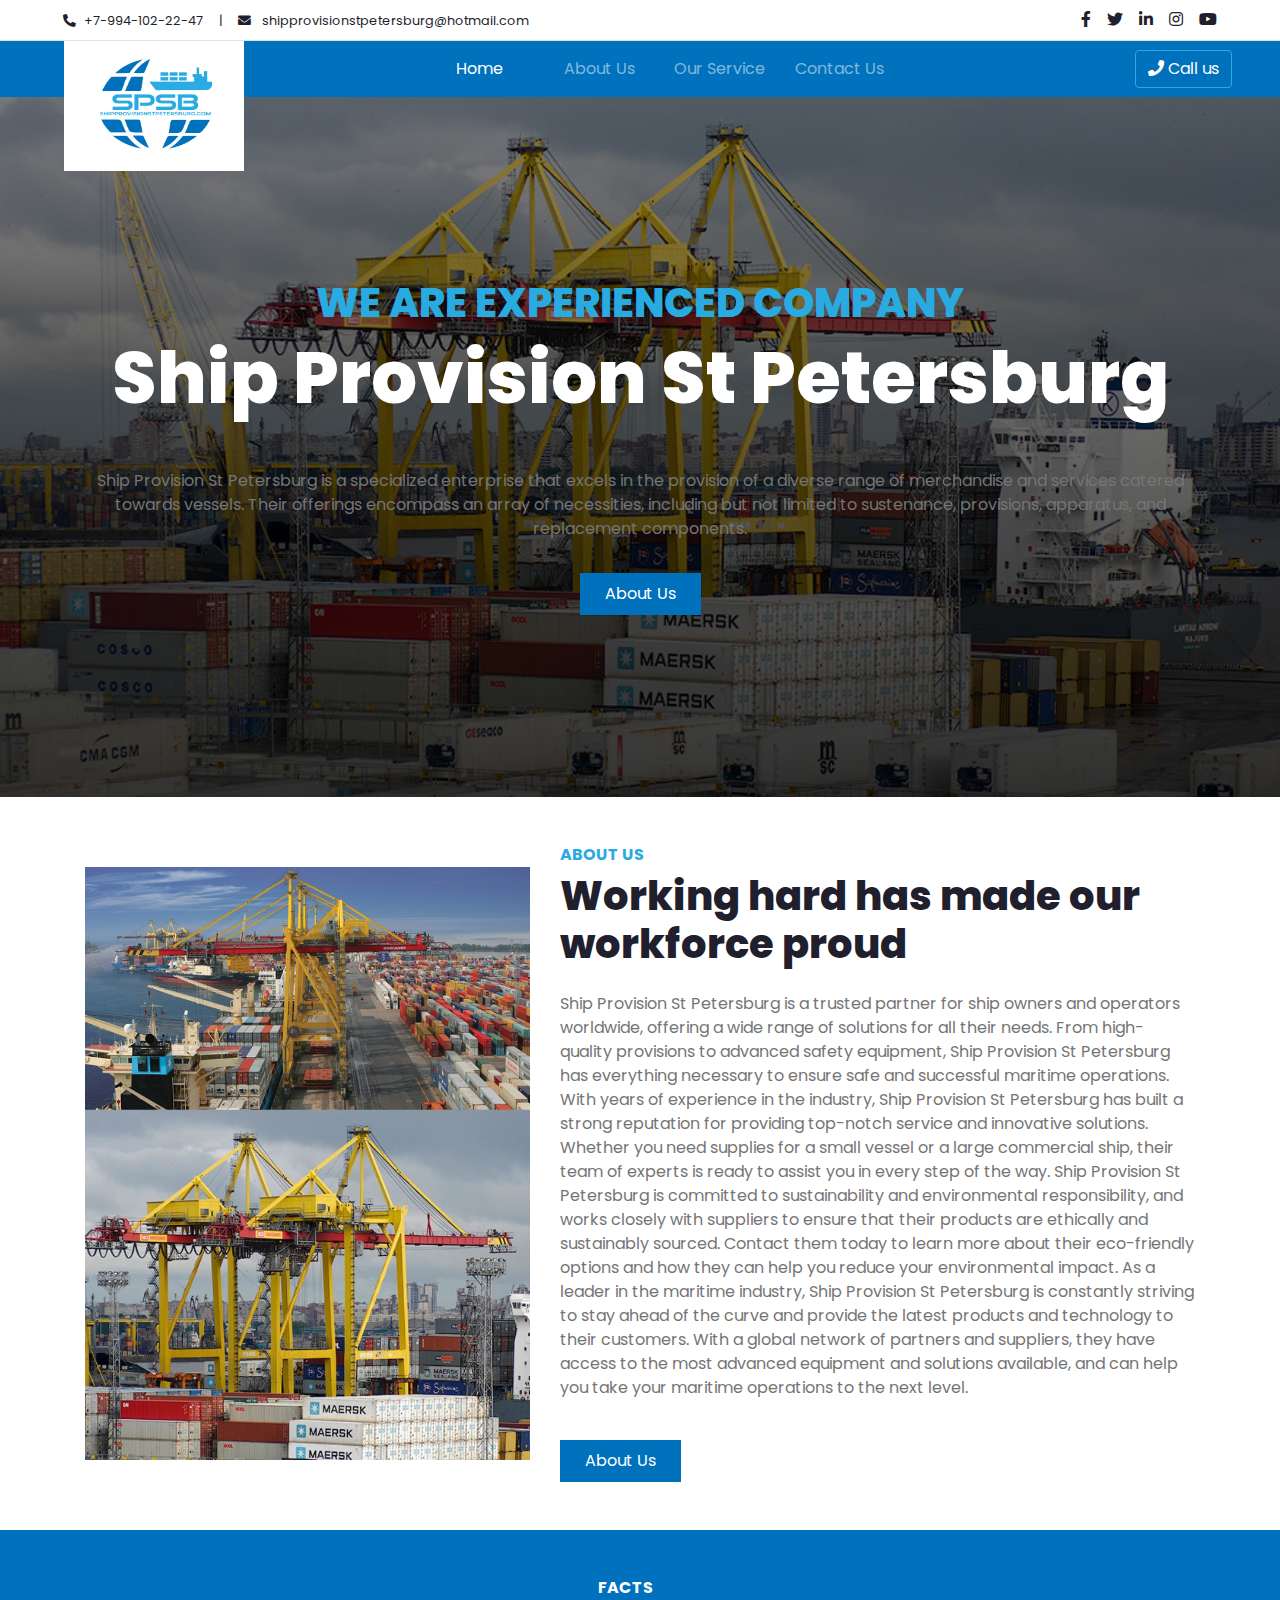
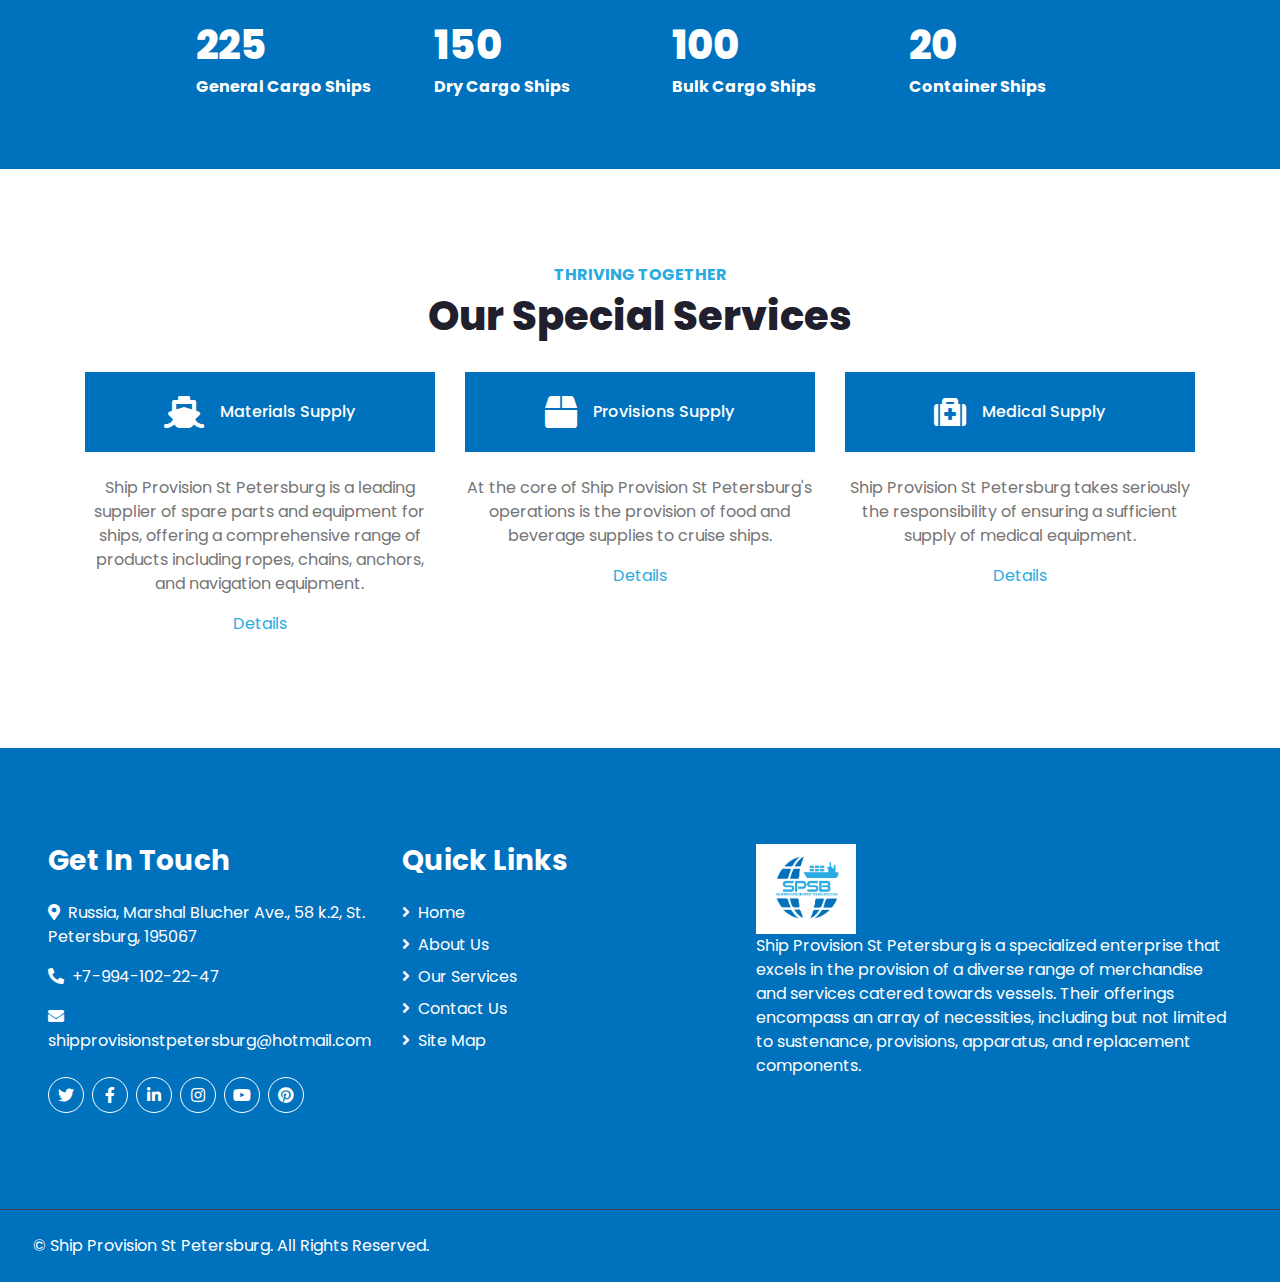
==== commit 2a4d6fbe: "updated_code_wb_2" ====
--- a/index.html
+++ b/index.html
@@ -11,7 +11,7 @@
     <meta name="description" content="We offer efficient and reliable cargo shipping services to transport goods worldwide. Our services cover containerized, bulk, and oversized cargo, and we provide comprehensive logistics solutions for businesses of any size. To learn more about our offerings, get in touch with us today.">
 
     <!-- Favicon -->
-    <link href="./img/favicon.jpg" rel="icon">
+    <link href="./img/favicon.png" rel="icon">
 
     <!-- Google Web Fonts -->
     <link rel="preconnect" href="https://fonts.gstatic.com">
@@ -163,21 +163,24 @@
                         <i class="fa fa-2x fa-ship text-primary pr-3"></i>
                         <h6 class="text-white font-weight-medium m-0">Materials Supply</h6>
                     </div>
-                    <p>Ship Provision St Petersburg is a leading supplier of spare parts and equipment for ships, offering a comprehensive range of products including ropes, chains, anchors, and navigation equipment. Drawing on their extensive industry knowledge and expertise, they are able to procure high-quality products from a diverse range of trusted suppliers.</p>
+                    <p>Ship Provision St Petersburg is a leading supplier of spare parts and equipment for ships, offering a comprehensive range of products including ropes, chains, anchors, and navigation equipment.</p>
+                    <a href="./materials_supply.html" class="text-warning">Details</a>
                 </div>
                 <div class="col-lg-4 col-md-6 text-center mb-5">
                     <div class="d-flex align-items-center justify-content-center bg-dark mb-4 p-4">
                         <i class="fa fa-2x fa-box text-primary pr-3"></i>
                         <h6 class="text-white font-weight-medium m-0">Provisions Supply</h6>
                     </div>
-                    <p>At the core of Ship Provision St Petersburg's operations is the provision of food and beverage supplies to cruise ships. From fresh produce like fruits and vegetables, to meat, poultry, seafood, and an assortment of dry goods like pasta, rice, and cereals, the ship's clerk is responsible for ensuring that all items meet the highest standards of quality and adhere to all pertinent regulations.</p>
+                    <p>At the core of Ship Provision St Petersburg's operations is the provision of food and beverage supplies to cruise ships.</p>
+                    <a href="./provisions_supply.html" class="text-warning">Details</a>
                 </div>
                 <div class="col-lg-4 col-md-6 text-center mb-5">
                     <div class="d-flex align-items-center justify-content-center bg-dark mb-4 p-4">
                         <i class="fa fa-2x fa-medkit text-primary pr-3"></i>
                         <h6 class="text-white font-weight-medium m-0">Medical Supply</h6>
                     </div>
-                    <p>Ship Provision St Petersburg takes seriously the responsibility of ensuring a sufficient supply of medical equipment and supplies for crew members and passengers on ships. They maintain a comprehensive inventory of high-quality medical items to support the health and safety of those on board, and are prepared to respond quickly to any emergency situation.</p>
+                    <p>Ship Provision St Petersburg takes seriously the responsibility of ensuring a sufficient supply of medical equipment.</p>
+                    <a href="./medical_supply.html" class="text-warning">Details</a>
                 </div> 
             </div>
         </div>
--- a/css/style.css
+++ b/css/style.css
@@ -1,10 +1,3 @@
-/******* Bootstrap Theming ********/
-/*!
- * Bootstrap v4.5.3 (https://getbootstrap.com/)
- * Copyright 2011-2020 The Bootstrap Authors
- * Copyright 2011-2020 Twitter, Inc.
- * Licensed under MIT (https://github.com/twbs/bootstrap/blob/main/LICENSE)
- */
 :root {
   --blue: #007bff;
   --indigo: #6610f2;
@@ -1864,7 +1857,11 @@
     border: 0;
   }
 }
-
+ul {
+  --icon-space: 1.3em;
+  list-style: none;
+  padding: 0;
+}
 .table-responsive {
   display: block;
   width: 100%;
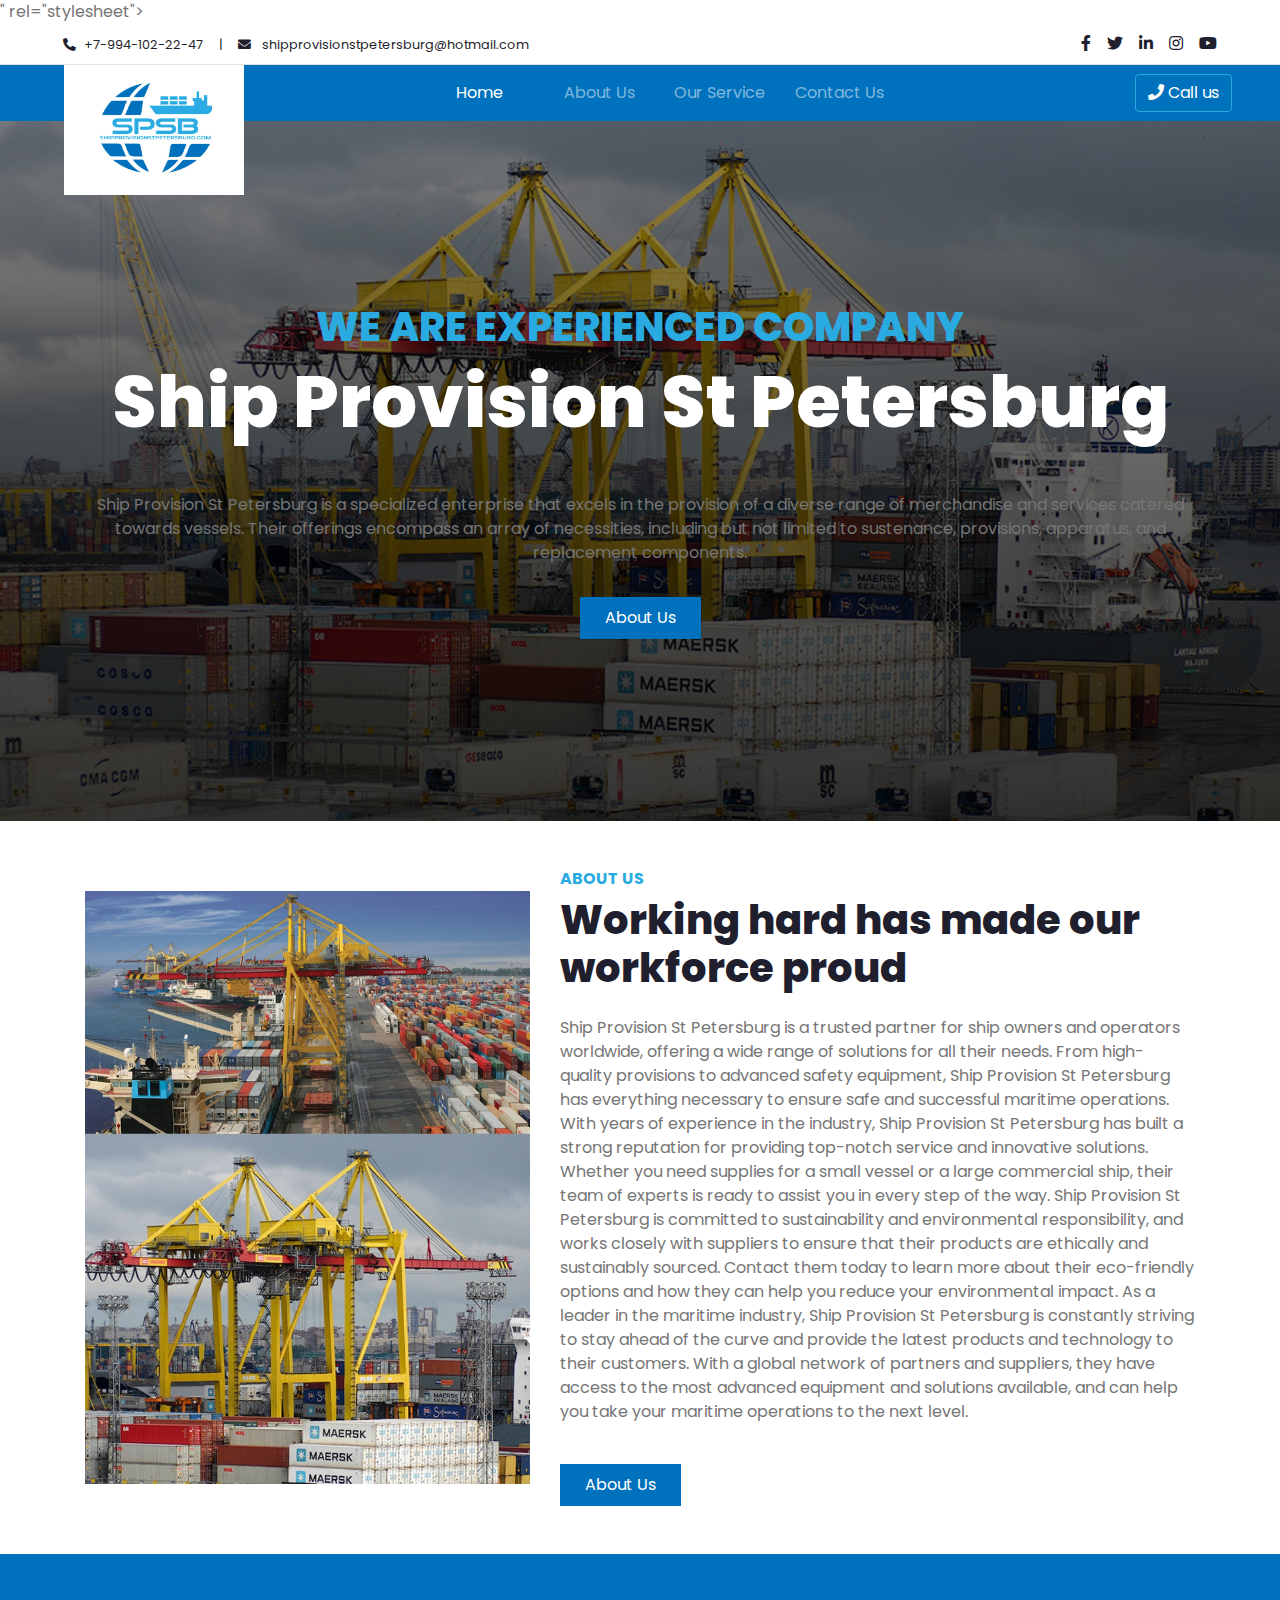
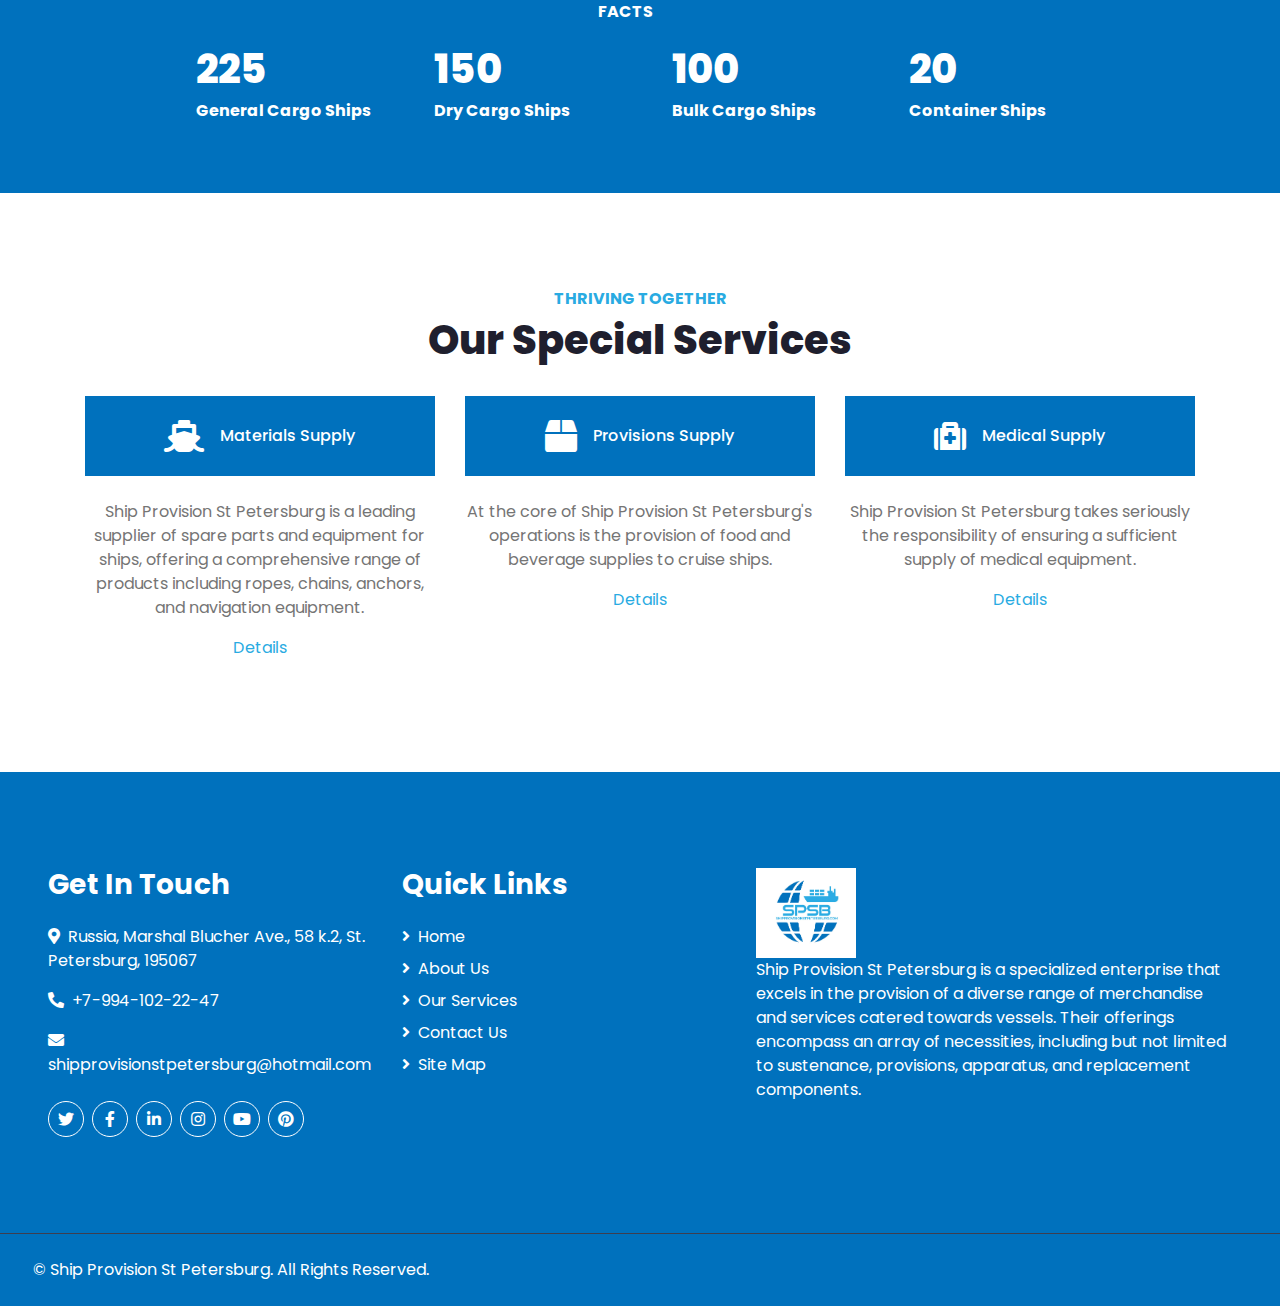
==== commit ead8ca5b: "updated" ====
--- a/index.html
+++ b/index.html
@@ -21,7 +21,7 @@
     <link href="https://cdnjs.cloudflare.com/ajax/libs/font-awesome/5.10.0/css/all.min.css" rel="stylesheet">
 
     <!-- Libraries Stylesheet -->
-    <link href="./lib/owlcarousel/assets/owl.carousel.min.css" rel="stylesheet">
+    <link href="./<link href="./lib/owlcarousel/owl.carousel.min.js" rel="stylesheet">" rel="stylesheet">
 
     <!-- Customized Bootstrap Stylesheet -->
     <link href="./css/style.css" rel="stylesheet">
@@ -246,7 +246,6 @@
     <script src="./lib/owlcarousel/owl.carousel.min.js"></script>
 
     <!-- Contact Javascript File -->
-    <script src="./mail/jqBootstrapValidation.min.js"></script>
     <script src="./mail/contact.js"></script>
 
     <!-- Template Javascript -->
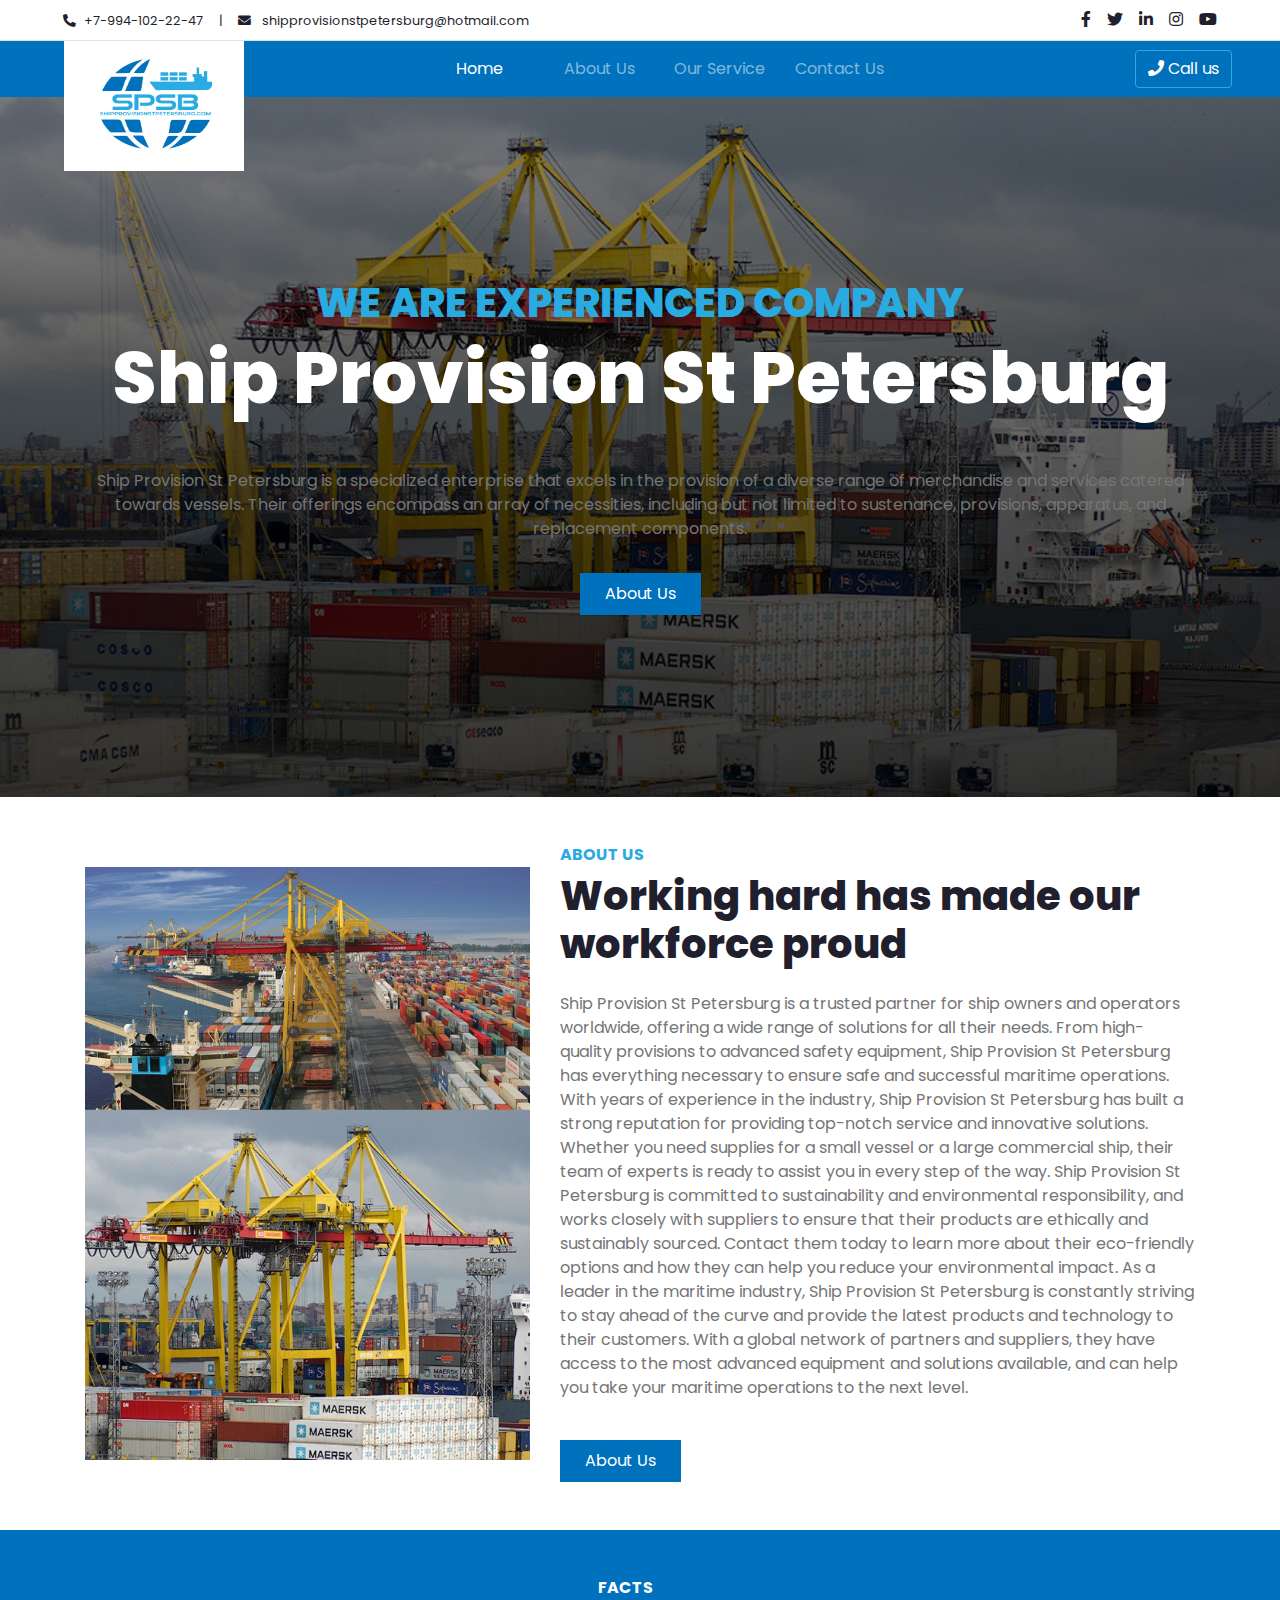
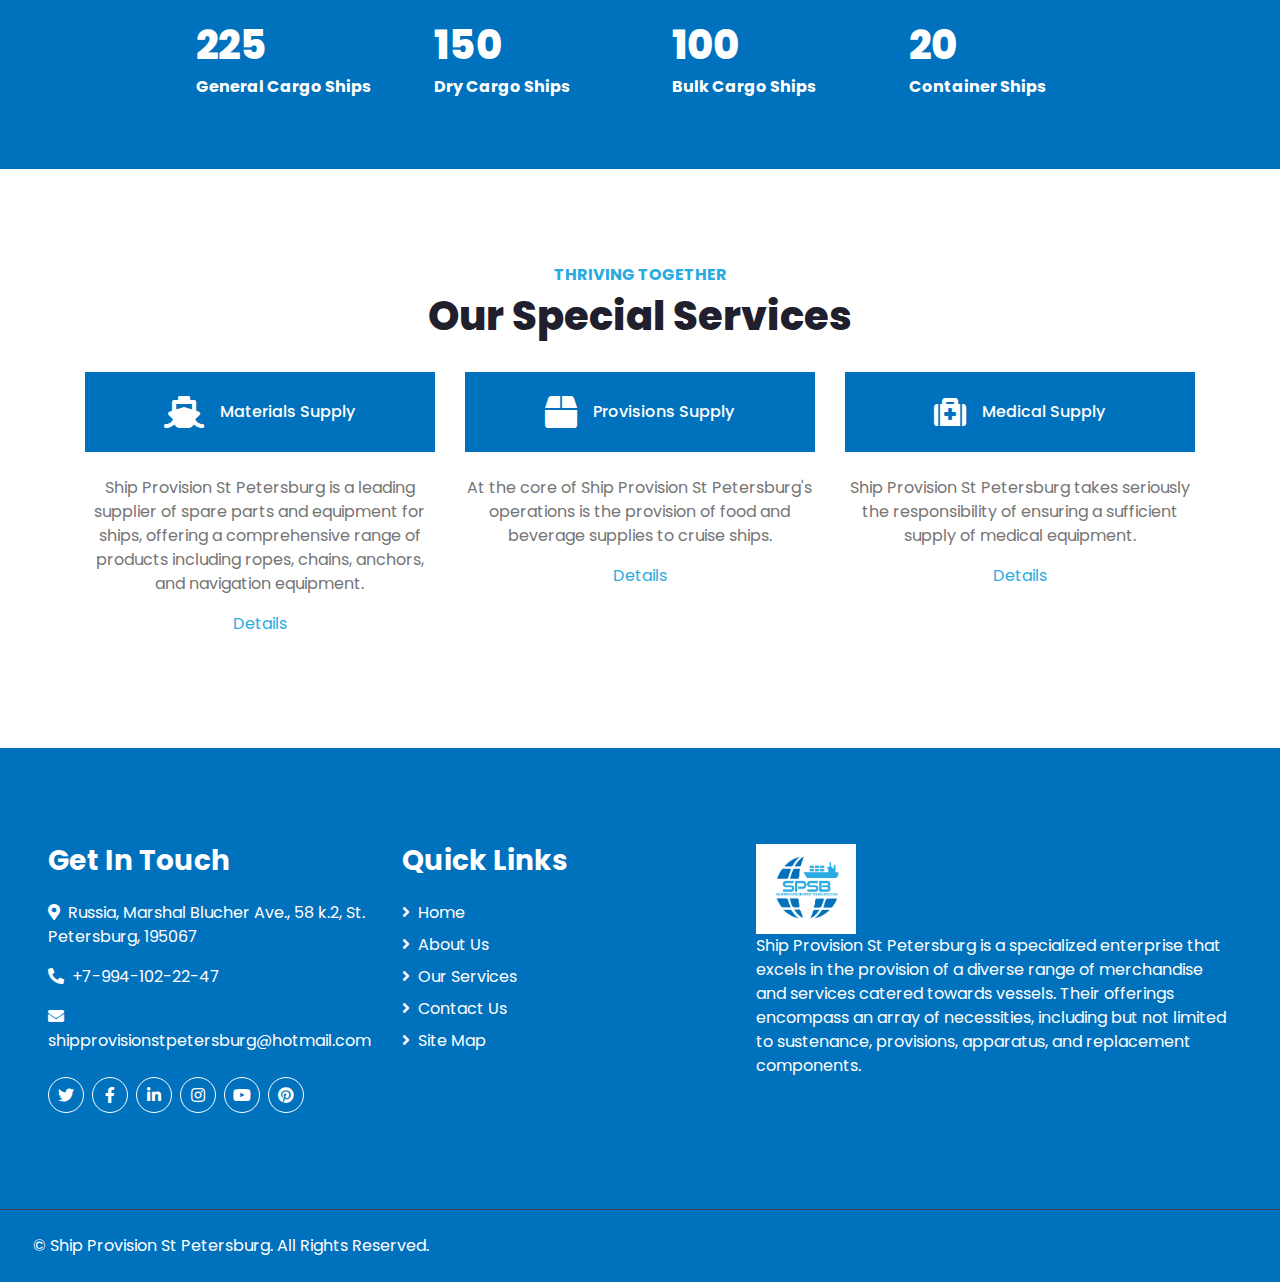
==== commit 5ef4956c: "updated" ====
--- a/index.html
+++ b/index.html
@@ -21,7 +21,7 @@
     <link href="https://cdnjs.cloudflare.com/ajax/libs/font-awesome/5.10.0/css/all.min.css" rel="stylesheet">
 
     <!-- Libraries Stylesheet -->
-    <link href="./<link href="./lib/owlcarousel/owl.carousel.min.js" rel="stylesheet">" rel="stylesheet">
+   <link href="./lib/owlcarousel/owl.carousel.min.js" rel="stylesheet">
 
     <!-- Customized Bootstrap Stylesheet -->
     <link href="./css/style.css" rel="stylesheet">
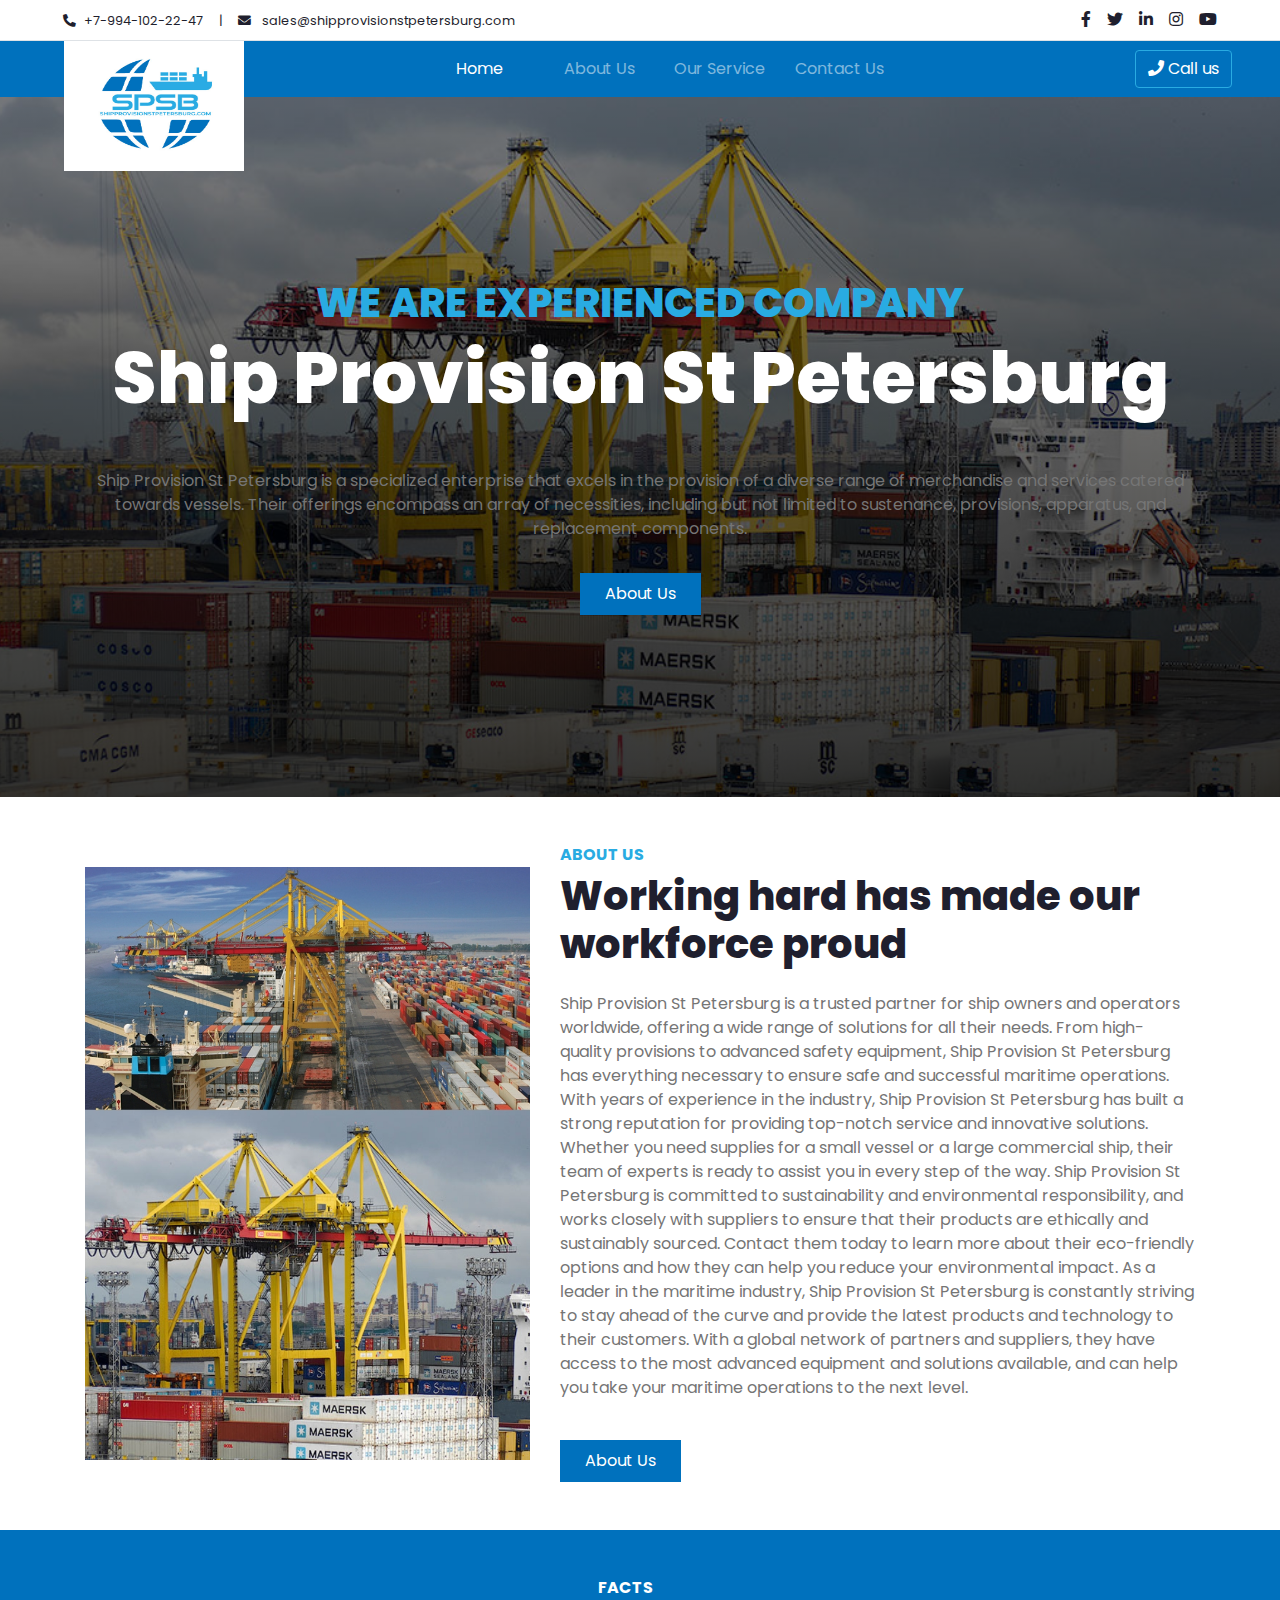
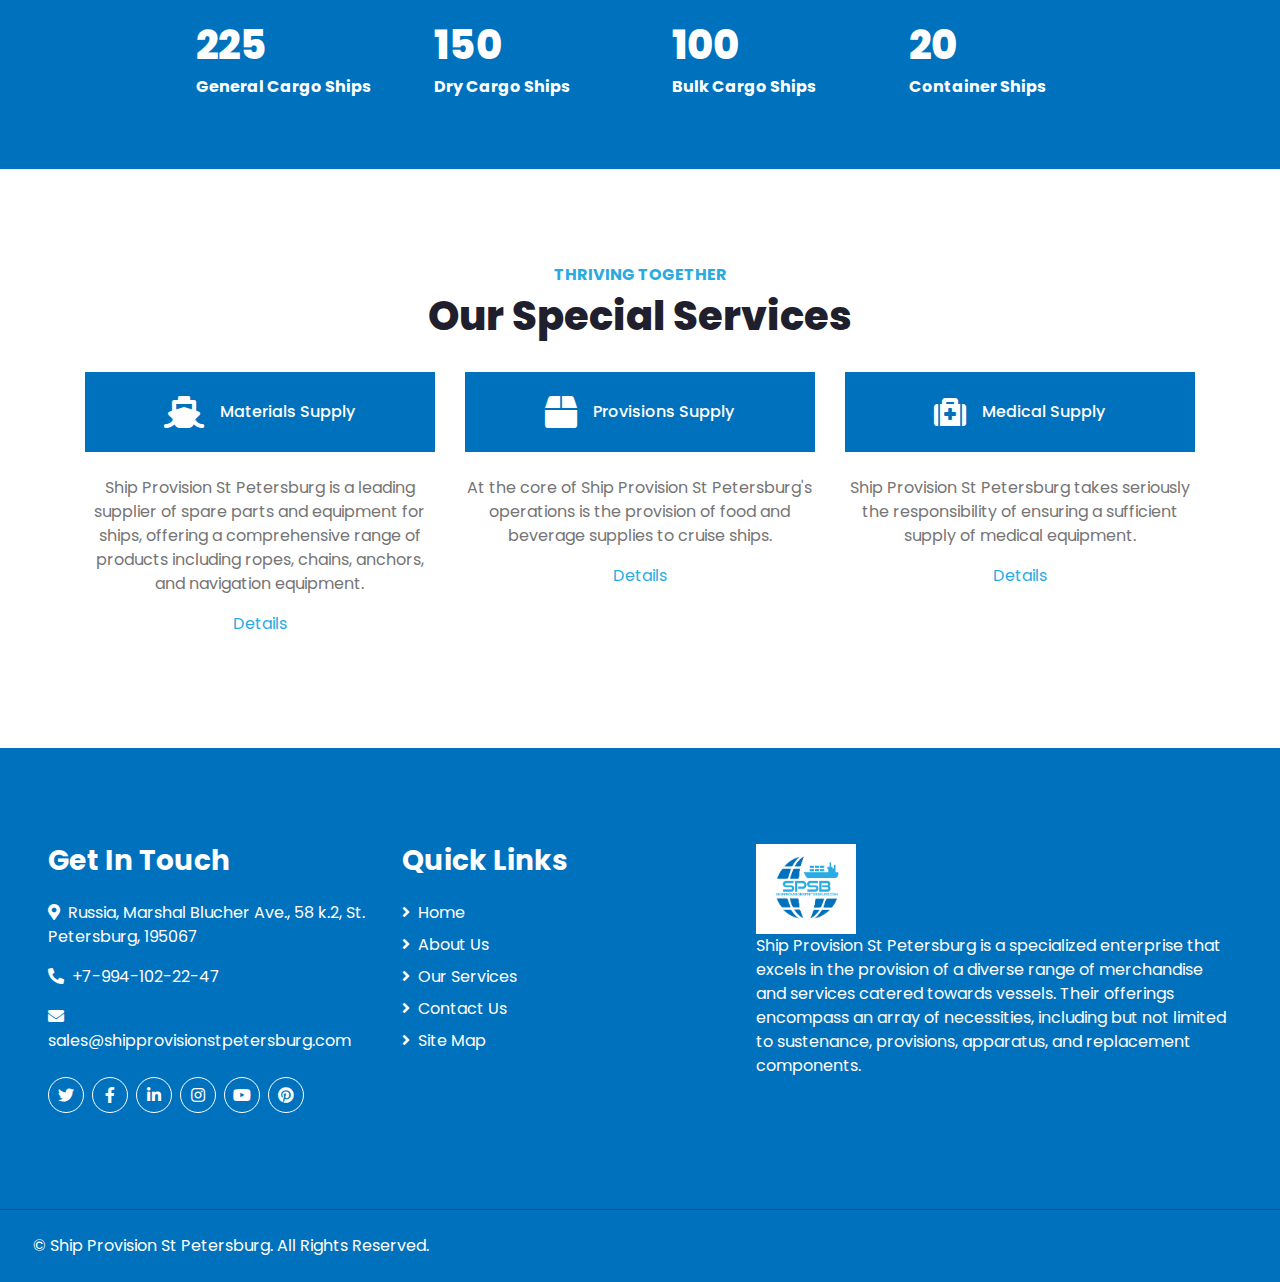
==== commit ac4a8165: "update_email" ====
--- a/index.html
+++ b/index.html
@@ -36,7 +36,7 @@
                     <small><i class="fa fa-phone-alt mr-2"></i><a href="tel:+7-902-484-27-05" class="text-dark text-decoration-none">+7-994-102-22-47</a></small>
                     <small class="px-3">|</small>
                     <small><i class="fa fa-envelope mr-2"></i>
-                    <a href="mailto:shipprovisionstpetersburg@hotmail.com" class="text-dark text-decoration-none">shipprovisionstpetersburg@hotmail.com</a></small>
+                    <a href="mailto:sales@shipprovisionstpetersburg.com" class="text-dark text-decoration-none">sales@shipprovisionstpetersburg.com</a></small>
                 </div>
             </div>
             <div class="col-lg-6 text-center text-lg-right">
@@ -196,7 +196,7 @@
                     <h3 class="text-primary mb-4">Get In Touch</h3>
                     <p><i class="fa fa-map-marker-alt mr-2"></i>Russia, Marshal Blucher Ave., 58 k.2, St. Petersburg, 195067</p>
                     <p><i class="fa fa-phone-alt mr-2"></i><a href="tel:+7-902-484-27-05" class="text-white text-decoration-none">+7-994-102-22-47</a></p>
-                    <p><i class="fa fa-envelope mr-2"></i><a href="mailto:shipprovisionstpetersburg@hotmail.com" class="text-white text-decoration-none">shipprovisionstpetersburg@hotmail.com</a></p>
+                    <p><i class="fa fa-envelope mr-2"></i><a href="mailto:sales@shipprovisionstpetersburg.com" class="text-white text-decoration-none">sales@shipprovisionstpetersburg.com</a></p>
                     <div class="d-flex justify-content-start mt-4">
                         <a class="btn btn-outline-light btn-social mr-2" href="#"><i class="fab fa-twitter"></i></a>
                         <a class="btn btn-outline-light btn-social mr-2" href="#"><i class="fab fa-facebook-f"></i></a>
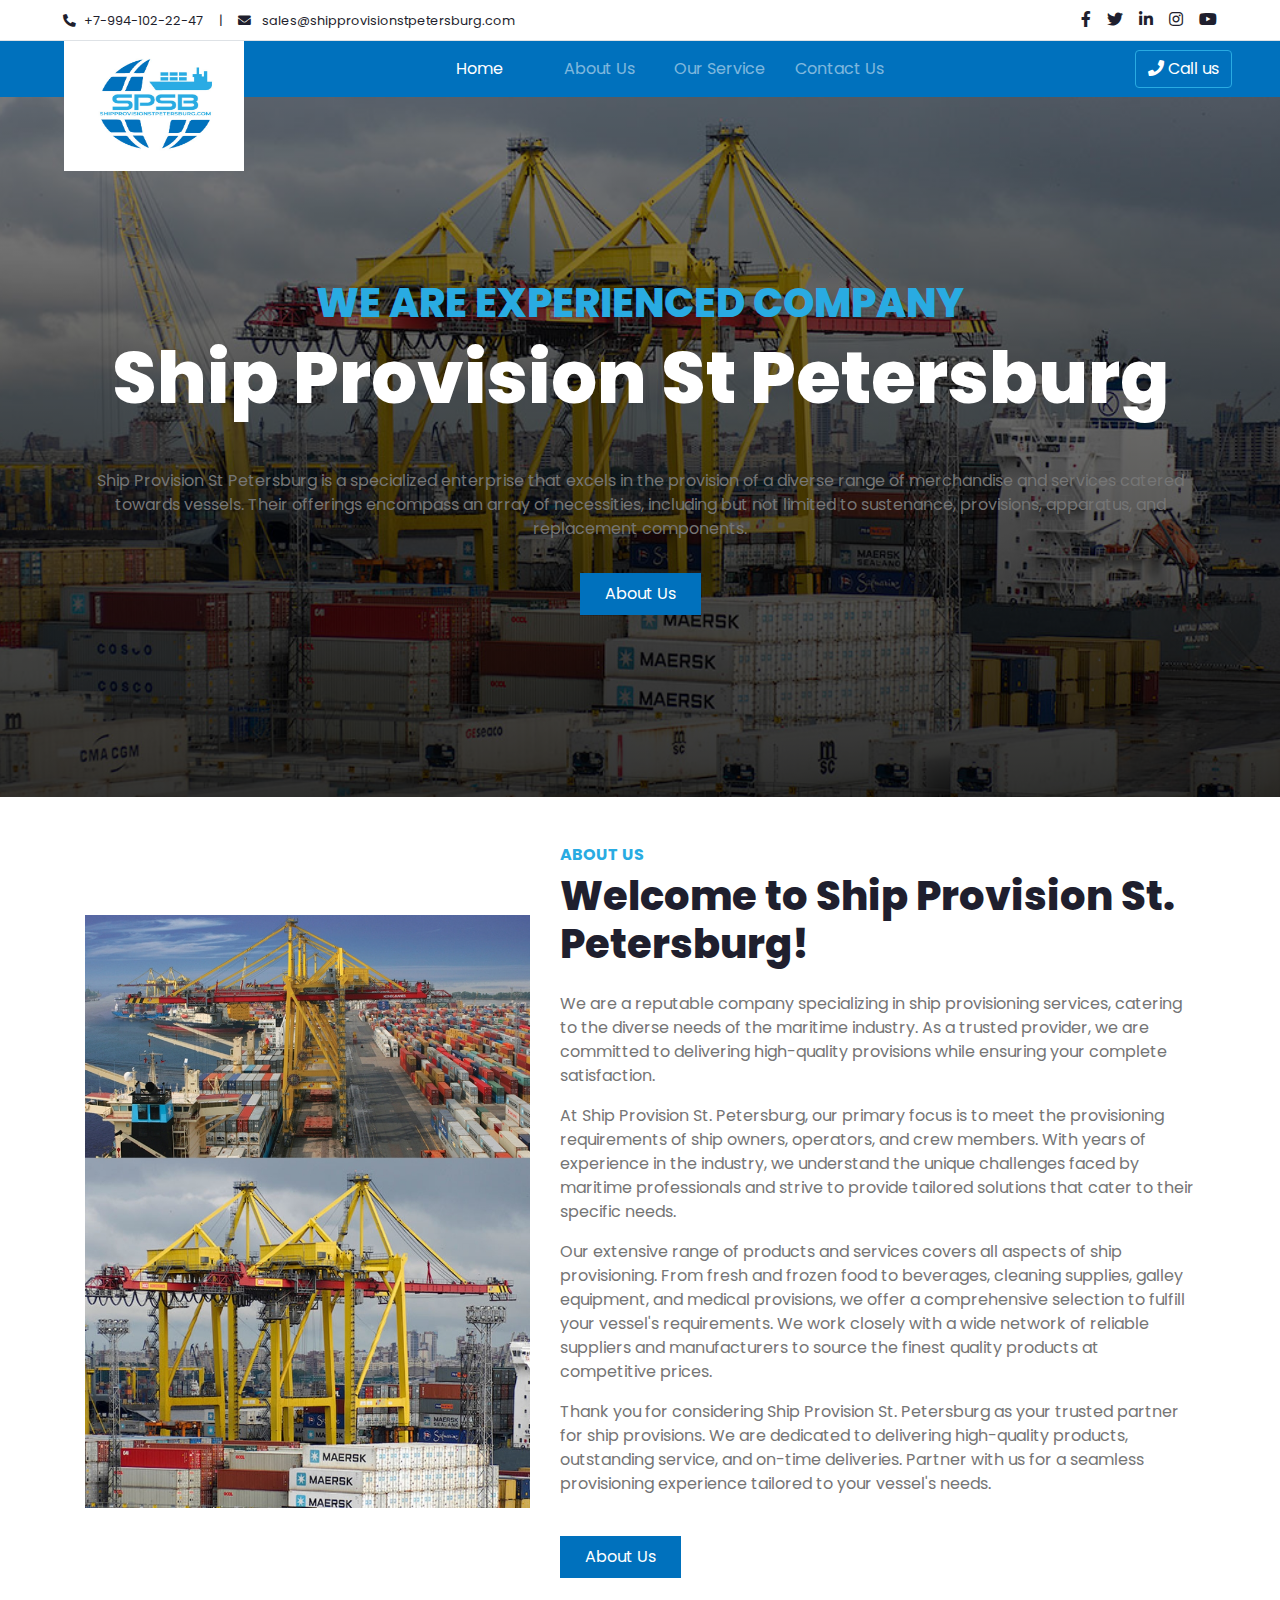
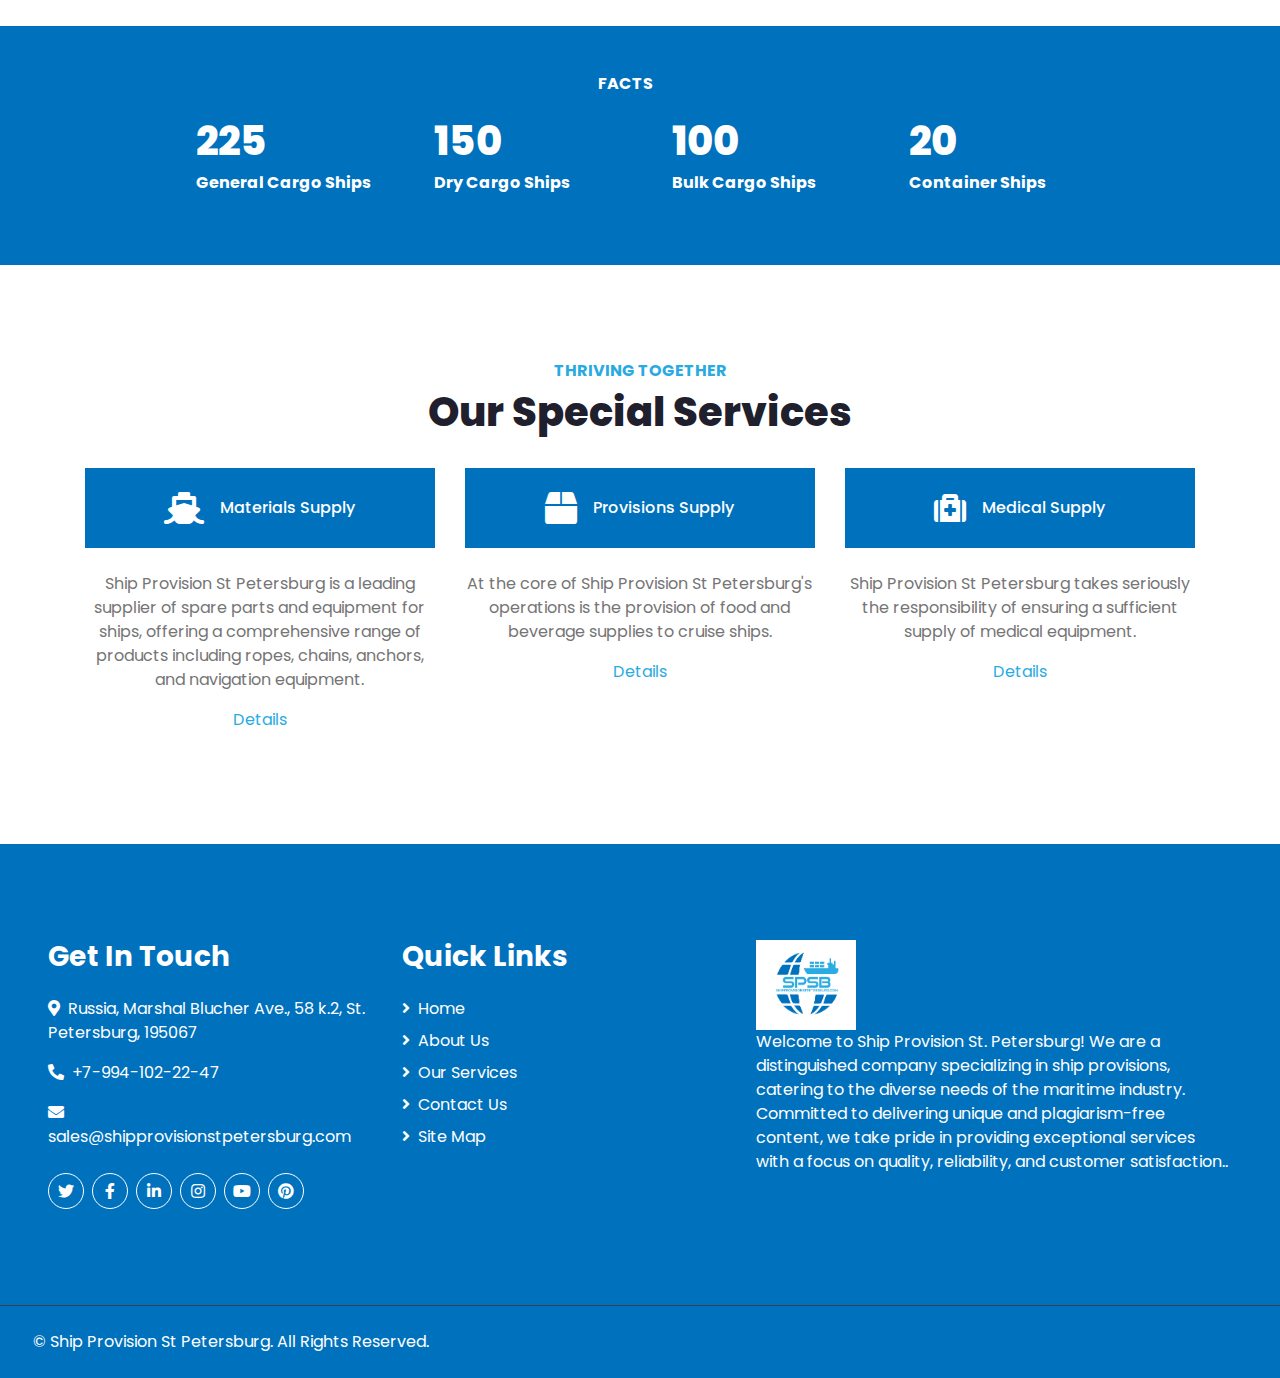
==== commit c9cb75a7: "updated_content" ====
--- a/index.html
+++ b/index.html
@@ -105,11 +105,11 @@
                 </div>
                 <div class="col-lg-7 py-5 py-lg-0">
                     <h6 class="text-warning text-uppercase font-weight-bold">About Us</h6>
-                    <h1 class="mb-4">Working hard has made our workforce proud</h1>
-                    <p class="mb-4">Ship Provision St Petersburg is a trusted partner for ship owners and operators worldwide, offering a wide range of solutions for all their needs. From high-quality provisions to advanced safety equipment, Ship Provision St Petersburg has everything necessary to ensure safe and successful maritime operations.
-                    With years of experience in the industry, Ship Provision St Petersburg has built a strong reputation for providing top-notch service and innovative solutions. Whether you need supplies for a small vessel or a large commercial ship, their team of experts is ready to assist you in every step of the way.
-                    Ship Provision St Petersburg is committed to sustainability and environmental responsibility, and works closely with suppliers to ensure that their products are ethically and sustainably sourced. Contact them today to learn more about their eco-friendly options and how they can help you reduce your environmental impact.
-                    As a leader in the maritime industry, Ship Provision St Petersburg is constantly striving to stay ahead of the curve and provide the latest products and technology to their customers. With a global network of partners and suppliers, they have access to the most advanced equipment and solutions available, and can help you take your maritime operations to the next level.</p>
+                    <h1 class="mb-4">Welcome to Ship Provision St. Petersburg!</h1>
+                    <p> We are a reputable company specializing in ship provisioning services, catering to the diverse needs of the maritime industry. As a trusted provider, we are committed to delivering high-quality provisions while ensuring your complete satisfaction.</p>
+                    <p>At Ship Provision St. Petersburg, our primary focus is to meet the provisioning requirements of ship owners, operators, and crew members. With years of experience in the industry, we understand the unique challenges faced by maritime professionals and strive to provide tailored solutions that cater to their specific needs.</p>
+                    <p>Our extensive range of products and services covers all aspects of ship provisioning. From fresh and frozen food to beverages, cleaning supplies, galley equipment, and medical provisions, we offer a comprehensive selection to fulfill your vessel's requirements. We work closely with a wide network of reliable suppliers and manufacturers to source the finest quality products at competitive prices.</p>
+                    <p class="mb-4">Thank you for considering Ship Provision St. Petersburg as your trusted partner for ship provisions. We are dedicated to delivering high-quality products, outstanding service, and on-time deliveries. Partner with us for a seamless provisioning experience tailored to your vessel's needs.</p>
                     <a href="./about_us.html" class="btn btn-primary mt-3 py-2 px-4">About Us</a>
                 </div>
             </div>
@@ -221,7 +221,7 @@
         <div class="col-lg-5 col-md-6 mb-5">
             <img src="./img/shipprovisionstpetersburgjpeg.jpg" alt="fOOTER ABOUT US IMAGE" height="90px" width="100px">
             <!-- <h3 class="text-primary mb-4">Ship Provision St Petersburg</h3> -->
-            <p>Ship Provision St Petersburg  is a specialized enterprise that excels in the provision of a diverse range of merchandise and services catered towards vessels. Their offerings encompass an array of necessities, including but not limited to sustenance, provisions, apparatus, and replacement components.</p>
+            <p>Welcome to Ship Provision St. Petersburg! We are a distinguished company specializing in ship provisions, catering to the diverse needs of the maritime industry. Committed to delivering unique and plagiarism-free content, we take pride in providing exceptional services with a focus on quality, reliability, and customer satisfaction..</p>
         </div>
     </div>
 </div>
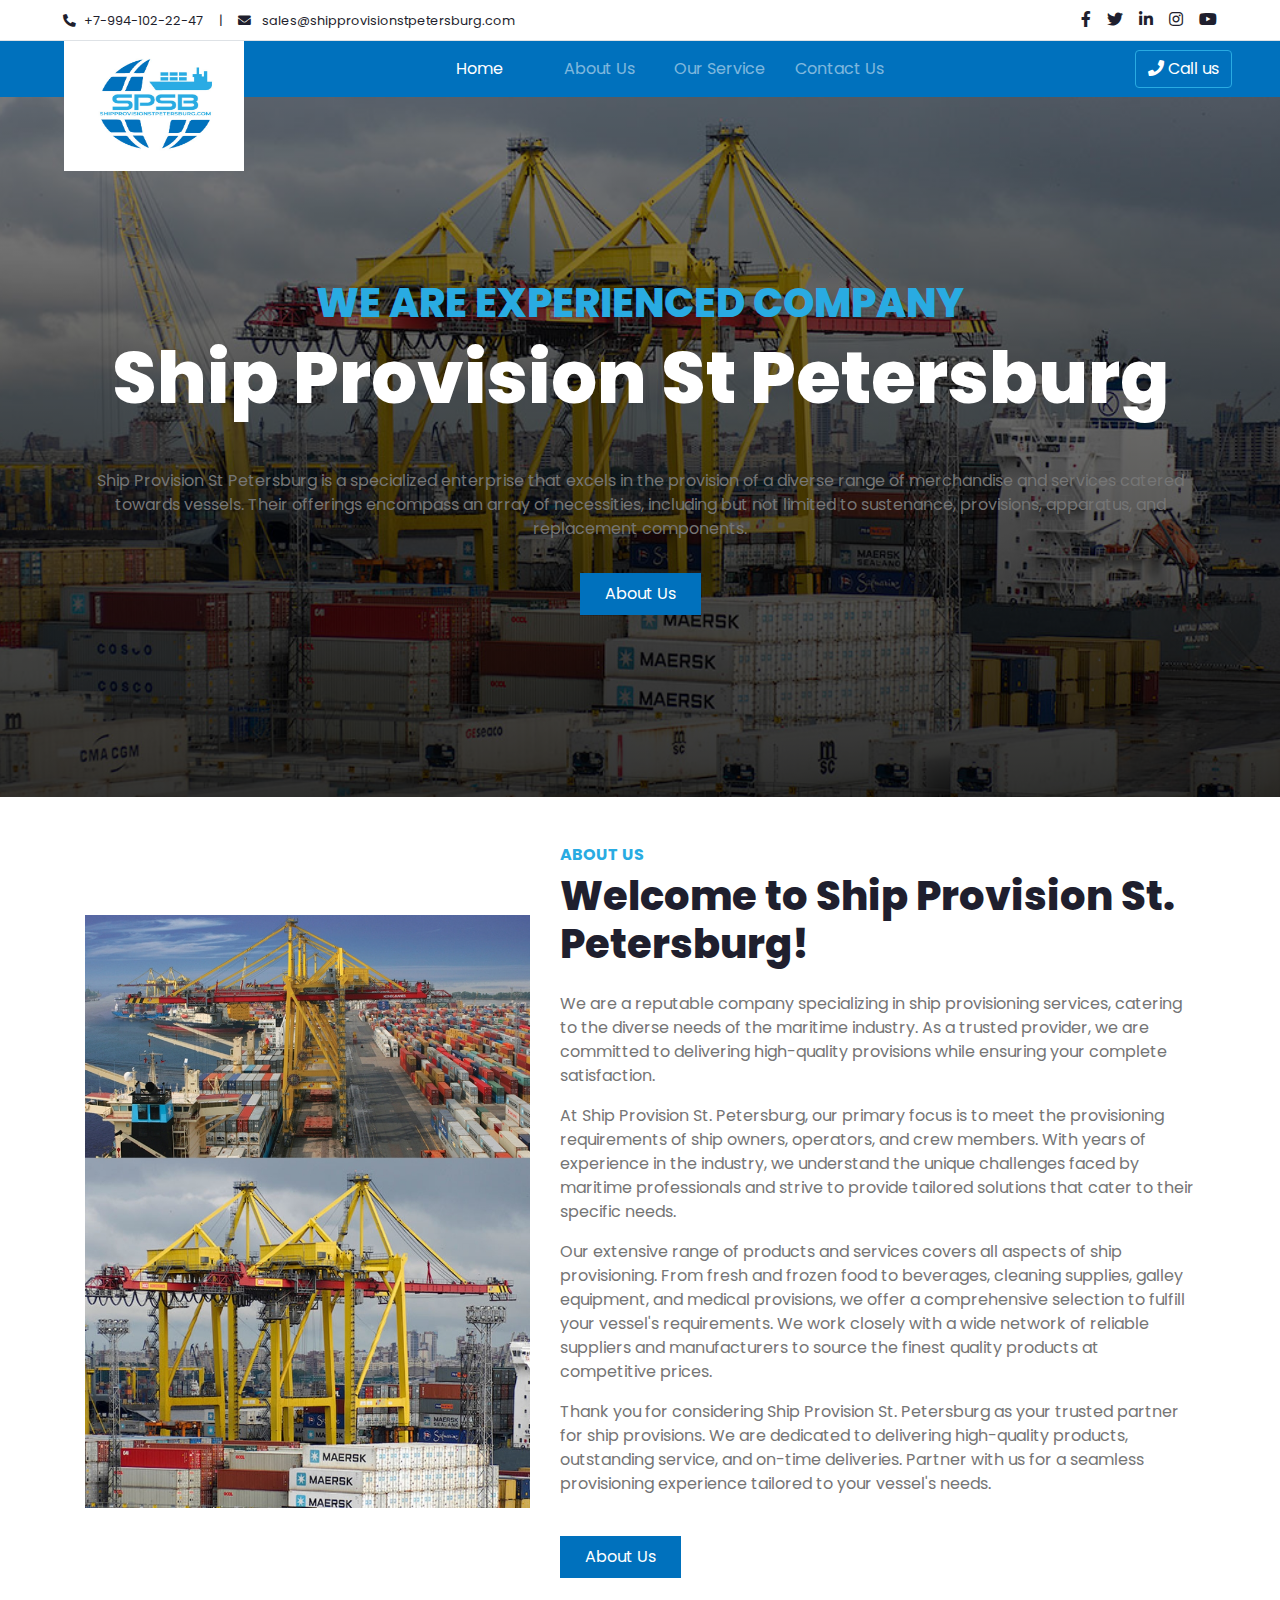
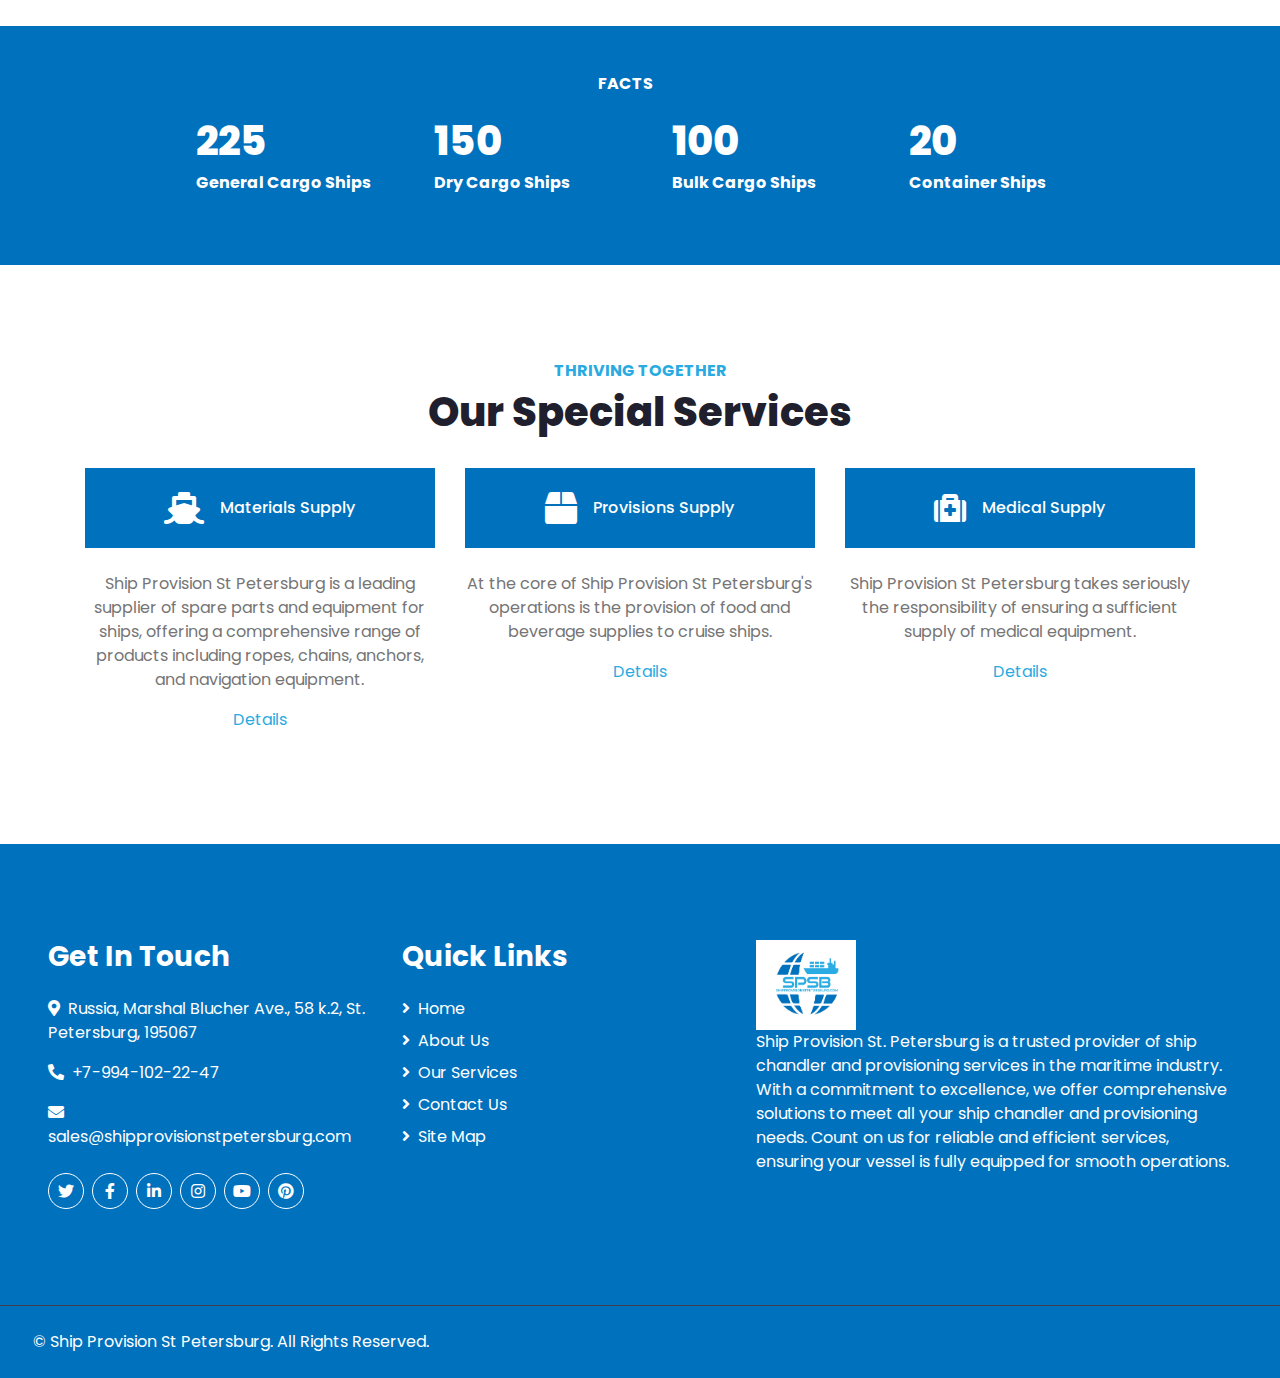
==== commit 08c84613: "updated_code" ====
--- a/index.html
+++ b/index.html
@@ -189,48 +189,48 @@
 
    <!-- Footer Start -->
    <div class="container-fluid bg-dark text-white mt-5 py-5 px-sm-3 px-md-5">
-    <div class="row pt-5">
-        <div class="col-lg-7 col-md-6">
-            <div class="row">
-                <div class="col-md-6 mb-5">
-                    <h3 class="text-primary mb-4">Get In Touch</h3>
-                    <p><i class="fa fa-map-marker-alt mr-2"></i>Russia, Marshal Blucher Ave., 58 k.2, St. Petersburg, 195067</p>
-                    <p><i class="fa fa-phone-alt mr-2"></i><a href="tel:+7-902-484-27-05" class="text-white text-decoration-none">+7-994-102-22-47</a></p>
-                    <p><i class="fa fa-envelope mr-2"></i><a href="mailto:sales@shipprovisionstpetersburg.com" class="text-white text-decoration-none">sales@shipprovisionstpetersburg.com</a></p>
-                    <div class="d-flex justify-content-start mt-4">
-                        <a class="btn btn-outline-light btn-social mr-2" href="#"><i class="fab fa-twitter"></i></a>
-                        <a class="btn btn-outline-light btn-social mr-2" href="#"><i class="fab fa-facebook-f"></i></a>
-                        <a class="btn btn-outline-light btn-social mr-2" href="#"><i class="fab fa-linkedin-in"></i></a>
-                        <a class="btn btn-outline-light btn-social mr-2" href="https://www.instagram.com/shipprovisionst.petersburg/"><i class="fab fa-instagram"></i></a>
-                        <a class="btn btn-outline-light btn-social mr-2" href=""><i class="fab fa-youtube"></i></a>
-                        <a class="btn btn-outline-light btn-social" href="https://ru.pinterest.com/shipprovisionstpetersburg/"><i class="fab fa-pinterest"></i></a>
-                    </div>
-                </div>
-                <div class="col-md-6 mb-5">
-                    <h3 class="text-primary mb-4">Quick Links</h3>
-                    <div class="d-flex flex-column justify-content-start">
-                        <a class="text-white mb-2" href="./index.html"><i class="fa fa-angle-right mr-2"></i>Home</a>
-                        <a class="text-white mb-2" href="./about_us.html"><i class="fa fa-angle-right mr-2"></i>About Us</a>
-                        <a class="text-white mb-2" href="./our_service.html"><i class="fa fa-angle-right mr-2"></i>Our Services</a>
-                        <a class="text-white mb-2" href="./contact_us.html"><i class="fa fa-angle-right mr-2"></i>Contact Us</a>
-                        <a class="text-white" href="./site_map.html"><i class="fa fa-angle-right mr-2"></i>Site Map</a>
-                    </div>
-                </div>
-            </div>
-        </div>
-        <div class="col-lg-5 col-md-6 mb-5">
-            <img src="./img/shipprovisionstpetersburgjpeg.jpg" alt="fOOTER ABOUT US IMAGE" height="90px" width="100px">
-            <!-- <h3 class="text-primary mb-4">Ship Provision St Petersburg</h3> -->
-            <p>Welcome to Ship Provision St. Petersburg! We are a distinguished company specializing in ship provisions, catering to the diverse needs of the maritime industry. Committed to delivering unique and plagiarism-free content, we take pride in providing exceptional services with a focus on quality, reliability, and customer satisfaction..</p>
-        </div>
-    </div>
-</div>
-<div class="container-fluid bg-dark text-white border-top py-4 px-sm-3 px-md-5" style="border-color: #3E3E4E !important;">
-    <div class="row">
-        <p class="m-0 text-white text-center">&copy; Ship Provision St Petersburg. All Rights Reserved. </p>
-    </div>
-</div>
-<!-- Footer End -->
+        <div class="row pt-5">
+            <div class="col-lg-7 col-md-6">
+                <div class="row">
+                    <div class="col-md-6 mb-5">
+                        <h3 class="text-primary mb-4">Get In Touch</h3>
+                        <p><i class="fa fa-map-marker-alt mr-2"></i>Russia, Marshal Blucher Ave., 58 k.2, St. Petersburg, 195067</p>
+                        <p><i class="fa fa-phone-alt mr-2"></i><a href="tel:+7-902-484-27-05" class="text-white text-decoration-none">+7-994-102-22-47</a></p>
+                        <p><i class="fa fa-envelope mr-2"></i><a href="mailto:sales@shipprovisionstpetersburg.com" class="text-white text-decoration-none">sales@shipprovisionstpetersburg.com</a></p>
+                        <div class="d-flex justify-content-start mt-4">
+                            <a class="btn btn-outline-light btn-social mr-2" href="#"><i class="fab fa-twitter"></i></a>
+                            <a class="btn btn-outline-light btn-social mr-2" href="#"><i class="fab fa-facebook-f"></i></a>
+                            <a class="btn btn-outline-light btn-social mr-2" href="#"><i class="fab fa-linkedin-in"></i></a>
+                            <a class="btn btn-outline-light btn-social mr-2" href="https://www.instagram.com/shipprovisionst.petersburg/"><i class="fab fa-instagram"></i></a>
+                            <a class="btn btn-outline-light btn-social mr-2" href=""><i class="fab fa-youtube"></i></a>
+                            <a class="btn btn-outline-light btn-social" href="https://ru.pinterest.com/shipprovisionstpetersburg/"><i class="fab fa-pinterest"></i></a>
+                        </div>
+                    </div>
+                    <div class="col-md-6 mb-5">
+                        <h3 class="text-primary mb-4">Quick Links</h3>
+                        <div class="d-flex flex-column justify-content-start">
+                            <a class="text-white mb-2" href="./index.html"><i class="fa fa-angle-right mr-2"></i>Home</a>
+                            <a class="text-white mb-2" href="./about_us.html"><i class="fa fa-angle-right mr-2"></i>About Us</a>
+                            <a class="text-white mb-2" href="./our_service.html"><i class="fa fa-angle-right mr-2"></i>Our Services</a>
+                            <a class="text-white mb-2" href="./contact_us.html"><i class="fa fa-angle-right mr-2"></i>Contact Us</a>
+                            <a class="text-white" href="./site_map.html"><i class="fa fa-angle-right mr-2"></i>Site Map</a>
+                        </div>
+                    </div>
+                </div>
+            </div>
+            <div class="col-lg-5 col-md-6 mb-5">
+                <img src="./img/shipprovisionstpetersburgjpeg.jpg" alt="fOOTER ABOUT US IMAGE" height="90px" width="100px">
+                <!-- <h3 class="text-primary mb-4">Ship Provision St Petersburg</h3> -->
+                <p>Ship Provision St. Petersburg is a trusted provider of ship chandler and provisioning services in the maritime industry. With a commitment to excellence, we offer comprehensive solutions to meet all your ship chandler and provisioning needs. Count on us for reliable and efficient services, ensuring your vessel is fully equipped for smooth operations.</p>
+            </div>
+        </div>
+    </div>
+    <div class="container-fluid bg-dark text-white border-top py-4 px-sm-3 px-md-5" style="border-color: #3E3E4E !important;">
+        <div class="row">
+            <p class="m-0 text-white text-center">&copy; Ship Provision St Petersburg. All Rights Reserved. </p>
+        </div>
+    </div>
+    <!-- Footer End -->
 
 
     <!-- Back to Top -->
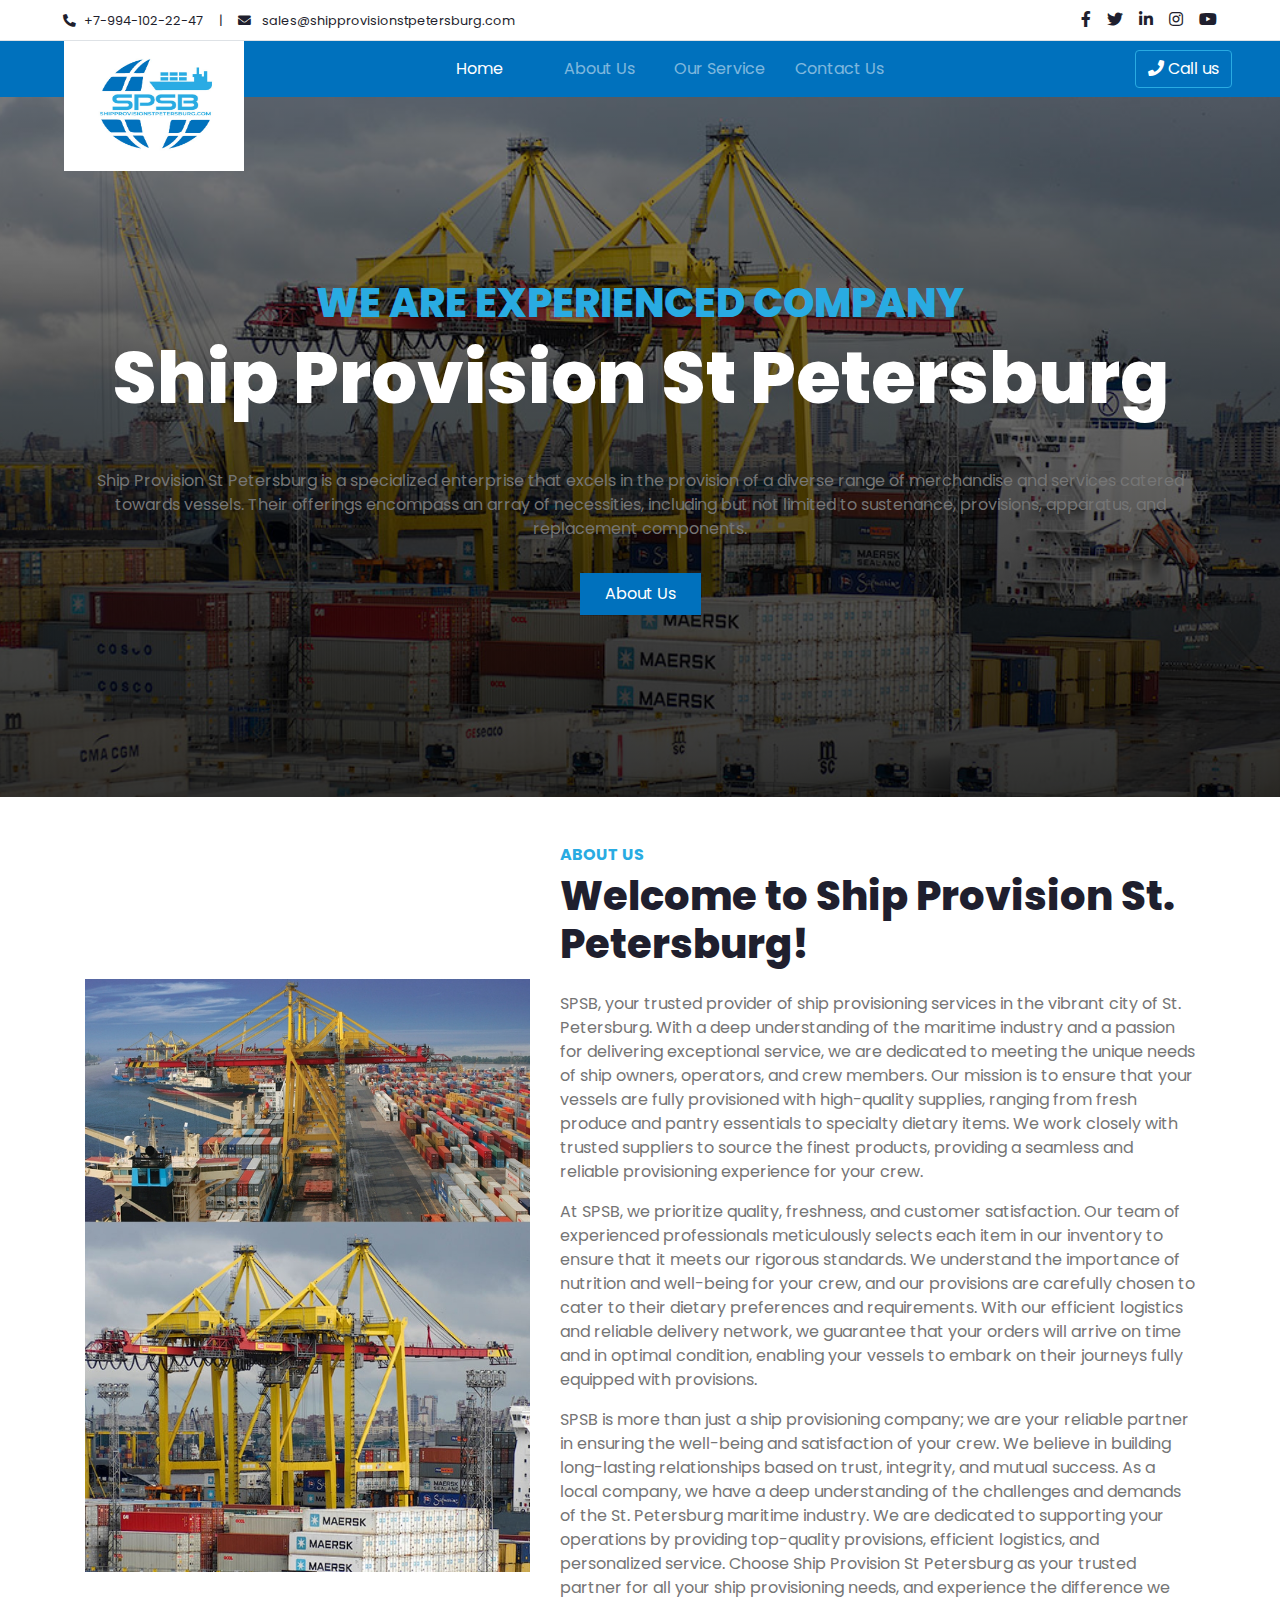
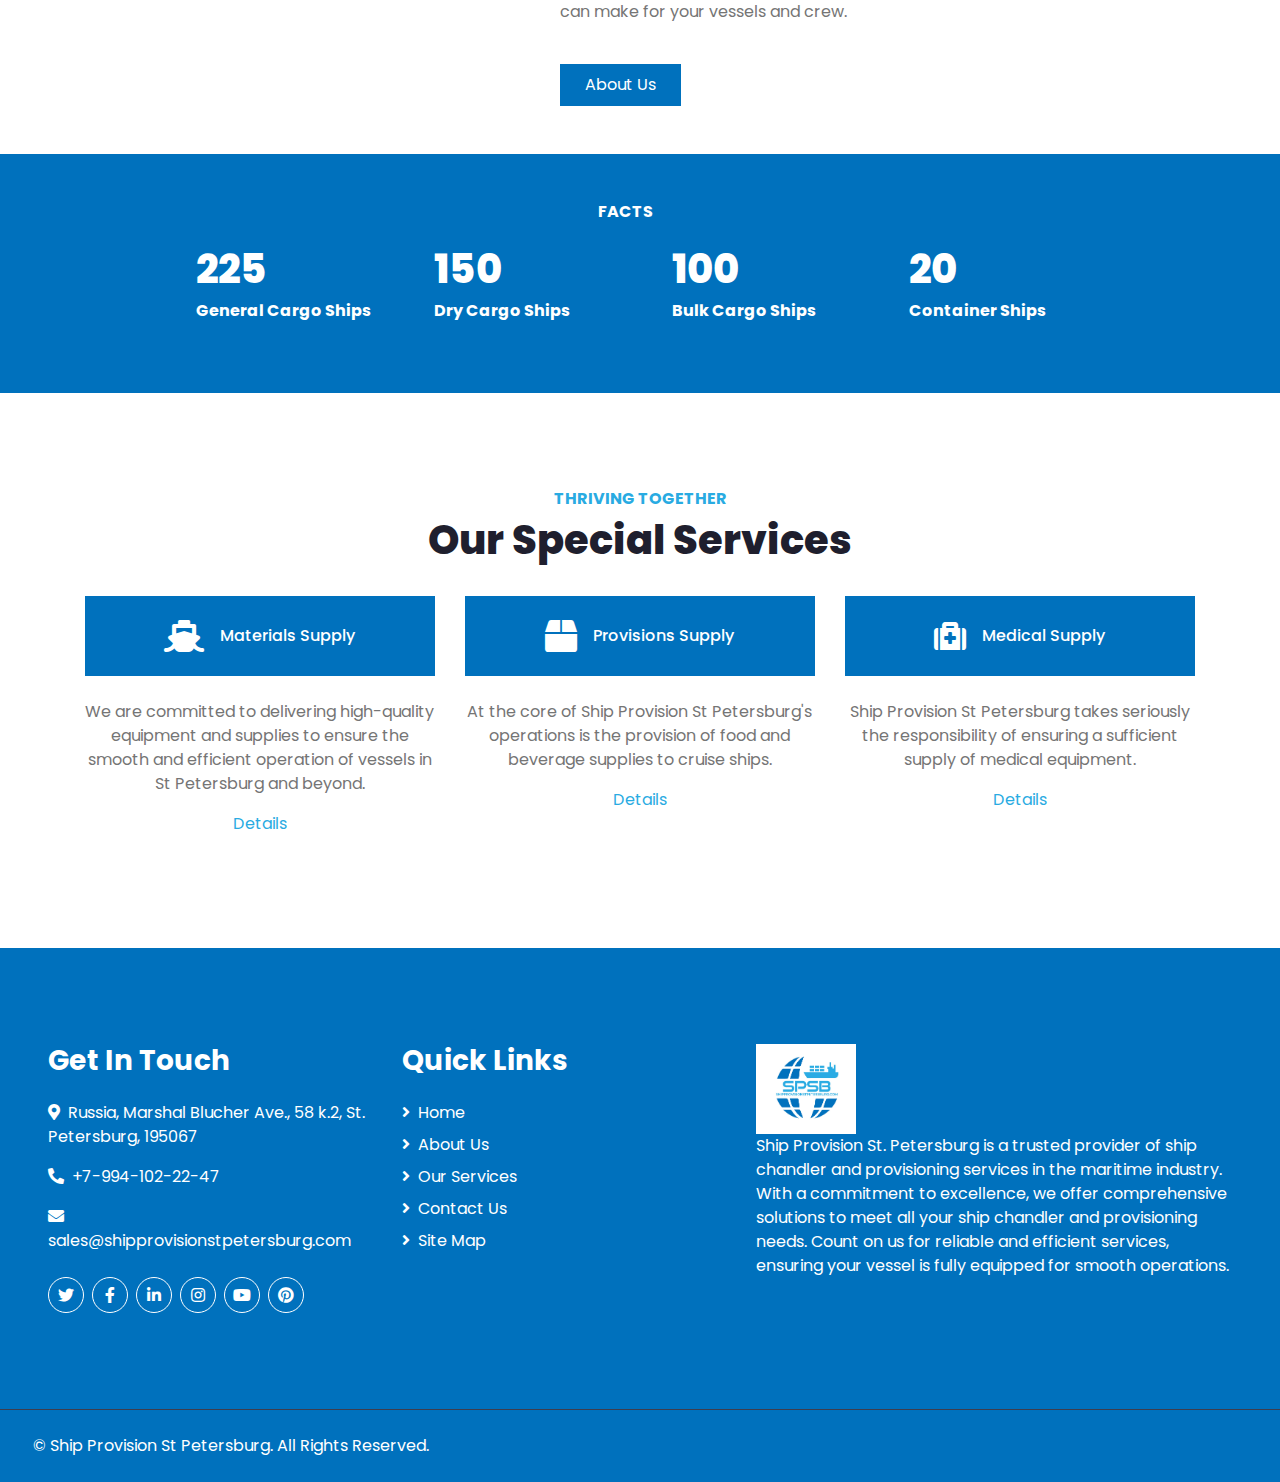
==== commit e4ab4db9: "updated content" ====
--- a/index.html
+++ b/index.html
@@ -106,10 +106,9 @@
                 <div class="col-lg-7 py-5 py-lg-0">
                     <h6 class="text-warning text-uppercase font-weight-bold">About Us</h6>
                     <h1 class="mb-4">Welcome to Ship Provision St. Petersburg!</h1>
-                    <p> We are a reputable company specializing in ship provisioning services, catering to the diverse needs of the maritime industry. As a trusted provider, we are committed to delivering high-quality provisions while ensuring your complete satisfaction.</p>
-                    <p>At Ship Provision St. Petersburg, our primary focus is to meet the provisioning requirements of ship owners, operators, and crew members. With years of experience in the industry, we understand the unique challenges faced by maritime professionals and strive to provide tailored solutions that cater to their specific needs.</p>
-                    <p>Our extensive range of products and services covers all aspects of ship provisioning. From fresh and frozen food to beverages, cleaning supplies, galley equipment, and medical provisions, we offer a comprehensive selection to fulfill your vessel's requirements. We work closely with a wide network of reliable suppliers and manufacturers to source the finest quality products at competitive prices.</p>
-                    <p class="mb-4">Thank you for considering Ship Provision St. Petersburg as your trusted partner for ship provisions. We are dedicated to delivering high-quality products, outstanding service, and on-time deliveries. Partner with us for a seamless provisioning experience tailored to your vessel's needs.</p>
+                    <p>SPSB, your trusted provider of ship provisioning services in the vibrant city of St. Petersburg. With a deep understanding of the maritime industry and a passion for delivering exceptional service, we are dedicated to meeting the unique needs of ship owners, operators, and crew members. Our mission is to ensure that your vessels are fully provisioned with high-quality supplies, ranging from fresh produce and pantry essentials to specialty dietary items. We work closely with trusted suppliers to source the finest products, providing a seamless and reliable provisioning experience for your crew.</p>
+                    <p>At SPSB, we prioritize quality, freshness, and customer satisfaction. Our team of experienced professionals meticulously selects each item in our inventory to ensure that it meets our rigorous standards. We understand the importance of nutrition and well-being for your crew, and our provisions are carefully chosen to cater to their dietary preferences and requirements. With our efficient logistics and reliable delivery network, we guarantee that your orders will arrive on time and in optimal condition, enabling your vessels to embark on their journeys fully equipped with provisions.</p>
+                    <p class="mb-4">SPSB is more than just a ship provisioning company; we are your reliable partner in ensuring the well-being and satisfaction of your crew. We believe in building long-lasting relationships based on trust, integrity, and mutual success. As a local company, we have a deep understanding of the challenges and demands of the St. Petersburg maritime industry. We are dedicated to supporting your operations by providing top-quality provisions, efficient logistics, and personalized service. Choose Ship Provision St Petersburg as your trusted partner for all your ship provisioning needs, and experience the difference we can make for your vessels and crew.</p>
                     <a href="./about_us.html" class="btn btn-primary mt-3 py-2 px-4">About Us</a>
                 </div>
             </div>
@@ -163,7 +162,7 @@
                         <i class="fa fa-2x fa-ship text-primary pr-3"></i>
                         <h6 class="text-white font-weight-medium m-0">Materials Supply</h6>
                     </div>
-                    <p>Ship Provision St Petersburg is a leading supplier of spare parts and equipment for ships, offering a comprehensive range of products including ropes, chains, anchors, and navigation equipment.</p>
+                    <p>We are committed to delivering high-quality equipment and supplies to ensure the smooth and efficient operation of vessels in St Petersburg and beyond.</p>
                     <a href="./materials_supply.html" class="text-warning">Details</a>
                 </div>
                 <div class="col-lg-4 col-md-6 text-center mb-5">
